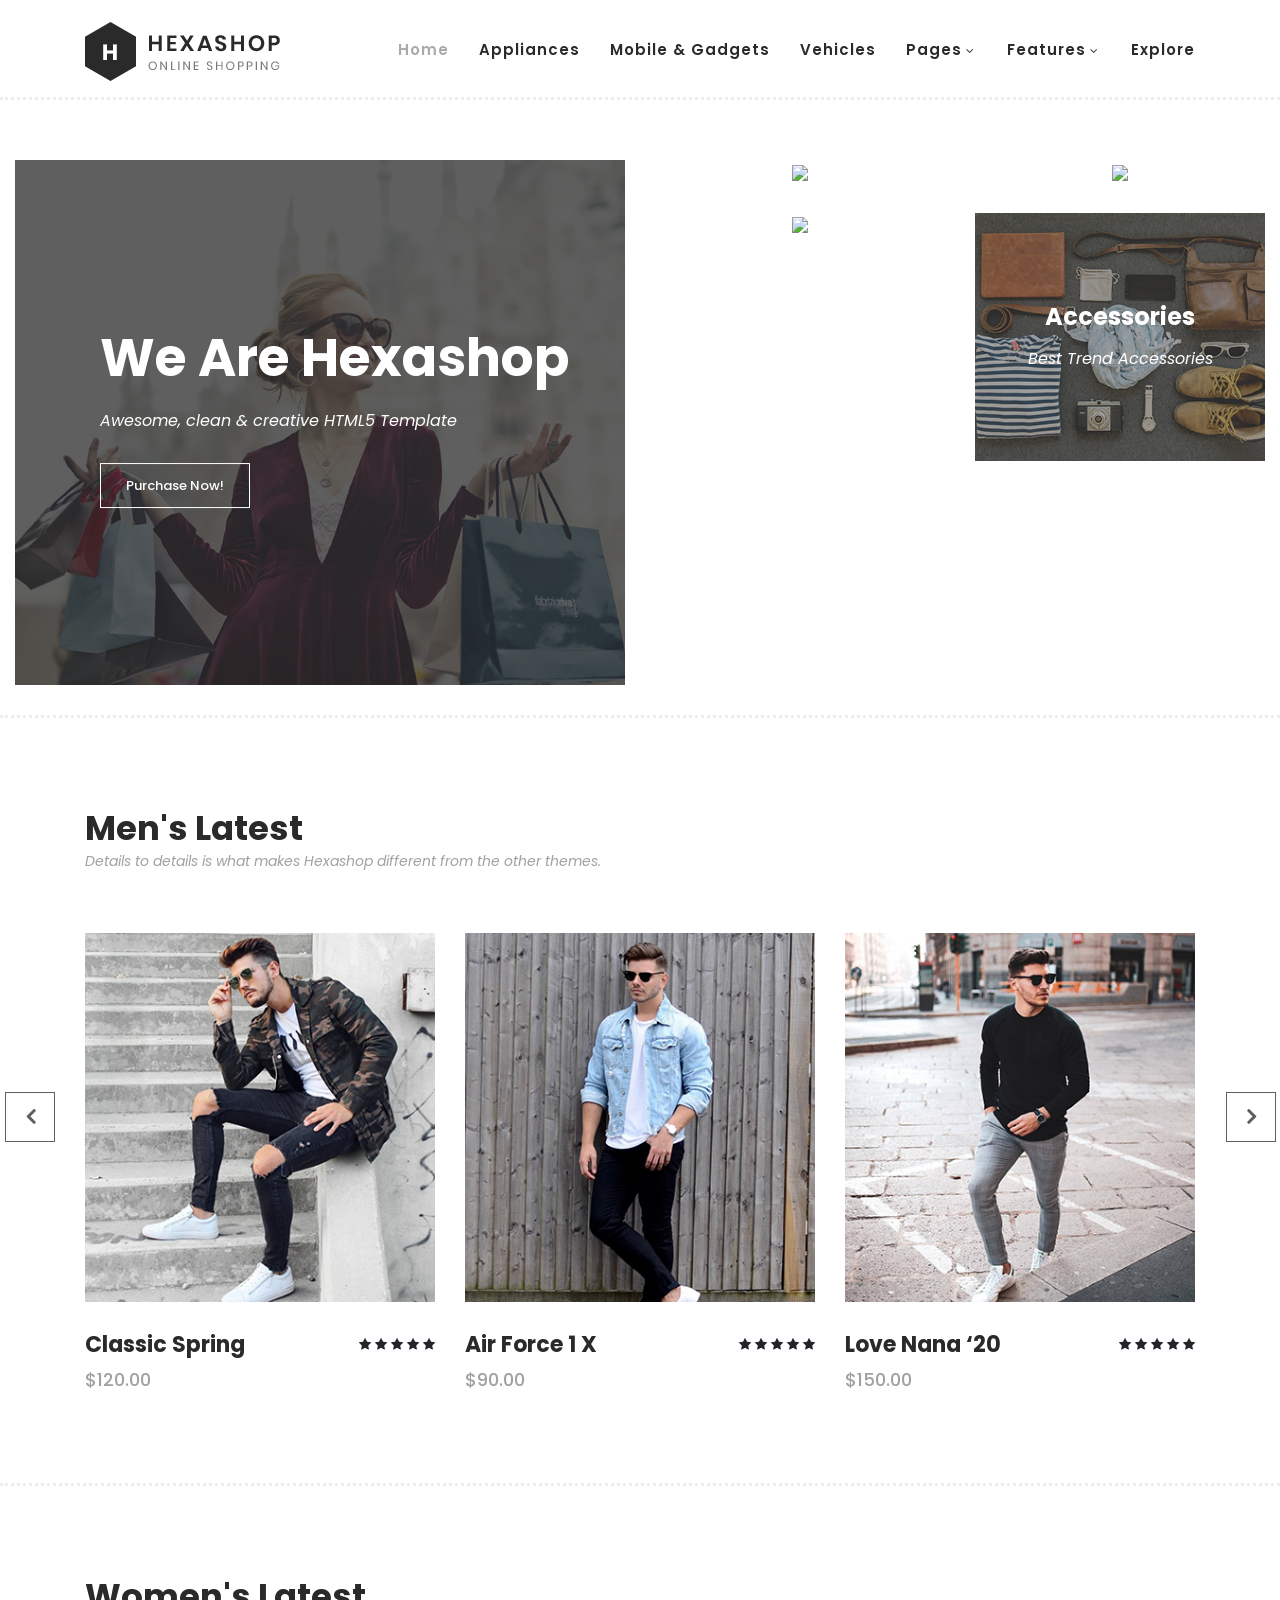
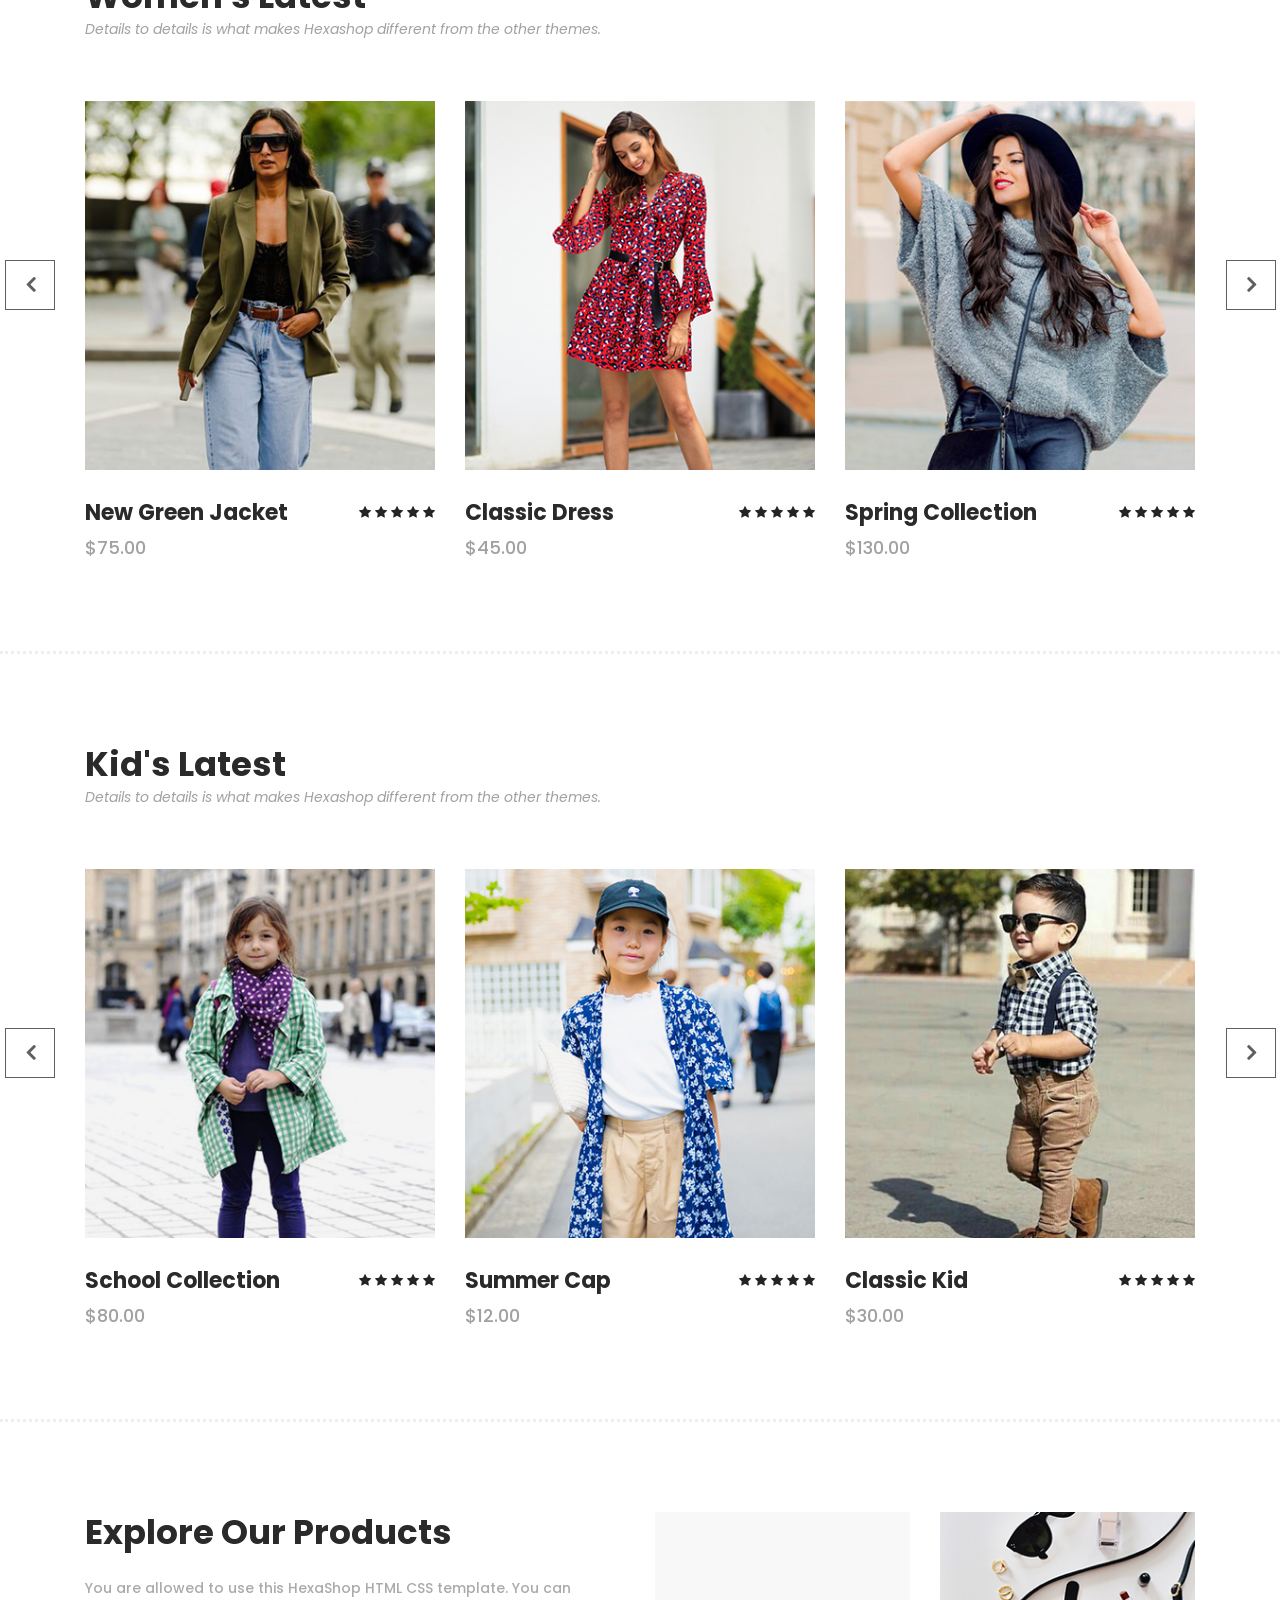
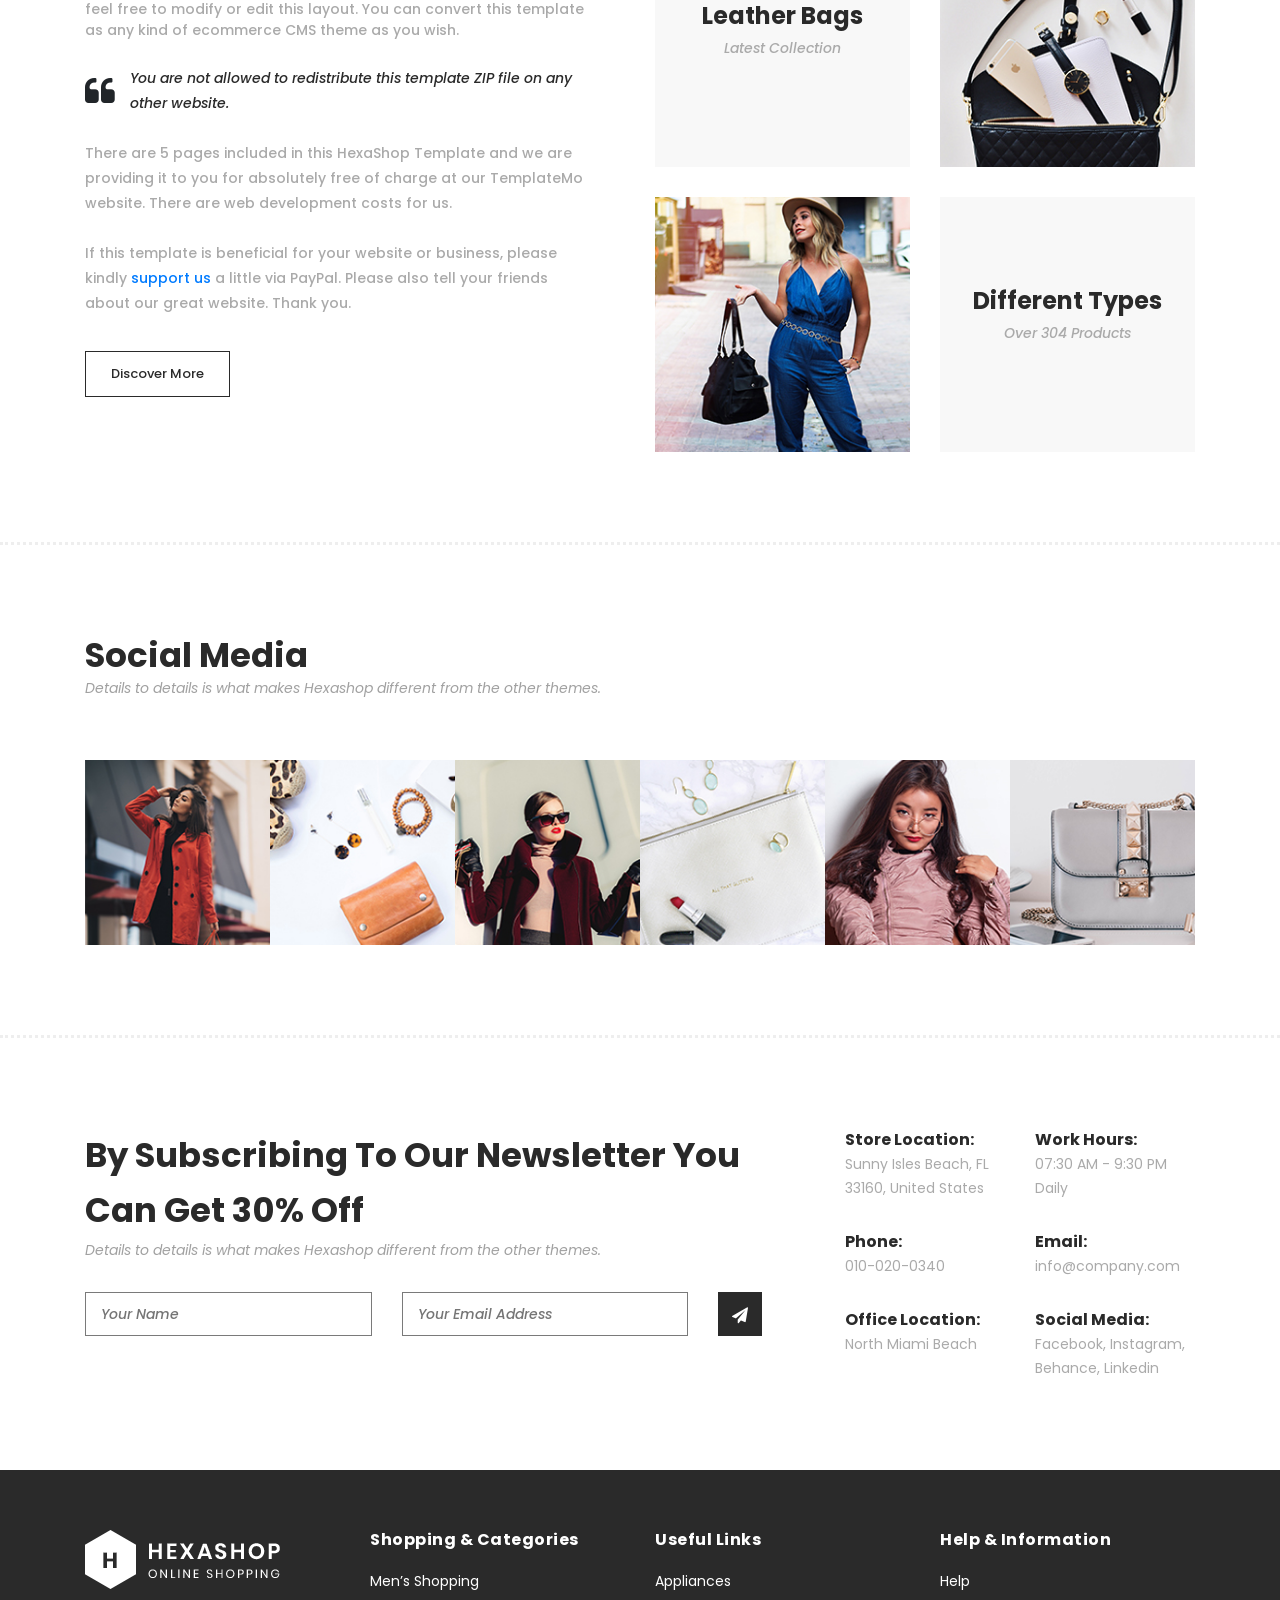
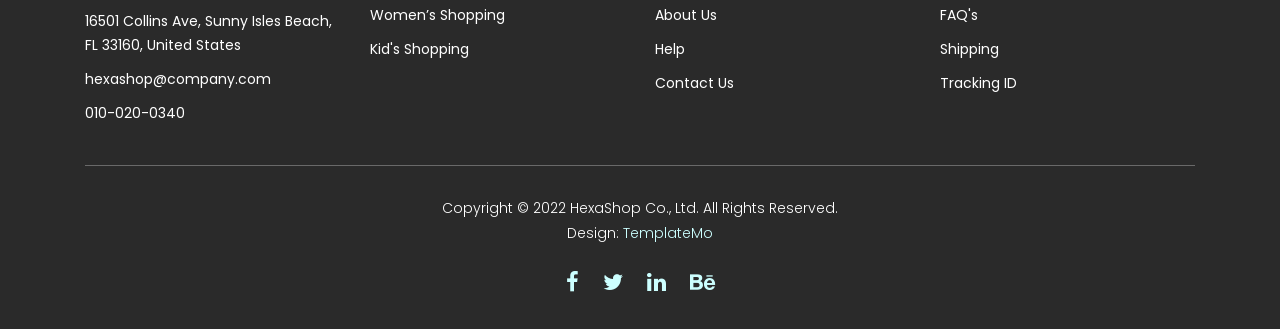
==== index.html @ 845da95f "inital" ====
<!DOCTYPE html>
<html lang="en">
	<head>
		<meta charset="utf-8" />
		<meta
			name="viewport"
			content="width=device-width, initial-scale=1, shrink-to-fit=no"
		/>
		<meta name="description" content="" />
		<meta name="author" content="" />
		<link
			href="https://fonts.googleapis.com/css?family=Poppins:100,200,300,400,500,600,700,800,900&display=swap"
			rel="stylesheet"
		/>

		<title>Hexashop Ecommerce HTML CSS Template</title>

		<!-- Additional CSS Files -->
		<link
			rel="stylesheet"
			type="text/css"
			href="assets/css/bootstrap.min.css"
		/>

		<link rel="stylesheet" type="text/css" href="assets/css/font-awesome.css" />

		<link rel="stylesheet" href="assets/css/templatemo-hexashop.css" />

		<link rel="stylesheet" href="assets/css/owl-carousel.css" />

		<link rel="stylesheet" href="assets/css/lightbox.css" />
		<!--

TemplateMo 571 Hexashop

https://templatemo.com/tm-571-hexashop

-->
	</head>

	<body>
		<!-- ***** Preloader Start ***** -->
		<div id="preloader">
			<div class="jumper">
				<div></div>
				<div></div>
				<div></div>
			</div>
		</div>
		<!-- ***** Preloader End ***** -->

		<!-- ***** Header Area Start ***** -->
		<header class="header-area header-sticky">
			<div class="container">
				<div class="row">
					<div class="col-12">
						<nav class="main-nav">
							<!-- ***** Logo Start ***** -->
							<a href="index.html" class="logo">
								<img src="assets/images/logo.png" />
							</a>
							<!-- ***** Logo End ***** -->
							<!-- ***** Menu Start ***** -->
							<ul class="nav">
								<li class="scroll-to-section">
									<a href="#top" class="active">Home</a>
								</li>
								<li class="scroll-to-section"><a href="#men">Appliances</a></li>
								<li class="scroll-to-section">
									<a href="#women">Mobile & Gadgets</a>
								</li>
								<li class="scroll-to-section"><a href="#kids">Vehicles</a></li>
								<li class="submenu">
									<a href="javascript:;">Pages</a>
									<ul>
										<li><a href="about.html">About Us</a></li>
										<li><a href="products.html">Products</a></li>
										<li><a href="single-product.html">Single Product</a></li>
										<li><a href="contact.html">Contact Us</a></li>
									</ul>
								</li>
								<li class="submenu">
									<a href="javascript:;">Features</a>
									<ul>
										<li><a href="#">Features Page 1</a></li>
										<li><a href="#">Features Page 2</a></li>
										<li><a href="#">Features Page 3</a></li>
										<li>
											<a
												rel="nofollow"
												href="https://templatemo.com/page/4"
												target="_blank"
												>Template Page 4</a
											>
										</li>
									</ul>
								</li>
								<li class="scroll-to-section">
									<a href="#explore">Explore</a>
								</li>
							</ul>
							<a class="menu-trigger">
								<span>Menu</span>
							</a>
							<!-- ***** Menu End ***** -->
						</nav>
					</div>
				</div>
			</div>
		</header>
		<!-- ***** Header Area End ***** -->

		<!-- ***** Main Banner Area Start ***** -->
		<div class="main-banner" id="top">
			<div class="container-fluid">
				<div class="row">
					<div class="col-lg-6">
						<div class="left-content">
							<div class="thumb">
								<div class="inner-content">
									<h4>We Are Hexashop</h4>
									<span>Awesome, clean &amp; creative HTML5 Template</span>
									<div class="main-border-button">
										<a href="#">Purchase Now!</a>
									</div>
								</div>
								<img src="assets/images/left-banner-image.jpg" alt="" />
							</div>
						</div>
					</div>
					<div class="col-lg-6">
						<div class="right-content">
							<div class="row">
								<div class="col-lg-6">
									<div class="right-first-image">
										<div class="thumb">
											<div class="inner-content">
												<h4>Women</h4>
												<span>Best Clothes For Women</span>
											</div>
											<div class="hover-content">
												<div class="inner">
													<h4>Women</h4>
													<p>
														Lorem ipsum dolor sit amet, conservisii ctetur
														adipiscing elit incid.
													</p>
													<div class="main-border-button">
														<a href="#">Discover More</a>
													</div>
												</div>
											</div>
											<img src="assets/images/baner-right-image-01.jpg" />
										</div>
									</div>
								</div>
								<div class="col-lg-6">
									<div class="right-first-image">
										<div class="thumb">
											<div class="inner-content">
												<h4>Men</h4>
												<span>Best Clothes For Men</span>
											</div>
											<div class="hover-content">
												<div class="inner">
													<h4>Men</h4>
													<p>
														Lorem ipsum dolor sit amet, conservisii ctetur
														adipiscing elit incid.
													</p>
													<div class="main-border-button">
														<a href="#">Discover More</a>
													</div>
												</div>
											</div>
											<img src="assets/images/baner-right-image-02.jpg" />
										</div>
									</div>
								</div>
								<div class="col-lg-6">
									<div class="right-first-image">
										<div class="thumb">
											<div class="inner-content">
												<h4>Kids</h4>
												<span>Best Clothes For Kids</span>
											</div>
											<div class="hover-content">
												<div class="inner">
													<h4>Kids</h4>
													<p>
														Lorem ipsum dolor sit amet, conservisii ctetur
														adipiscing elit incid.
													</p>
													<div class="main-border-button">
														<a href="#">Discover More</a>
													</div>
												</div>
											</div>
											<img src="assets/images/baner-right-image-03.jpg" />
										</div>
									</div>
								</div>
								<div class="col-lg-6">
									<div class="right-first-image">
										<div class="thumb">
											<div class="inner-content">
												<h4>Accessories</h4>
												<span>Best Trend Accessories</span>
											</div>
											<div class="hover-content">
												<div class="inner">
													<h4>Accessories</h4>
													<p>
														Lorem ipsum dolor sit amet, conservisii ctetur
														adipiscing elit incid.
													</p>
													<div class="main-border-button">
														<a href="#">Discover More</a>
													</div>
												</div>
											</div>
											<img src="assets/images/baner-right-image-04.jpg" />
										</div>
									</div>
								</div>
							</div>
						</div>
					</div>
				</div>
			</div>
		</div>
		<!-- ***** Main Banner Area End ***** -->

		<!-- ***** Men Area Starts ***** -->
		<section class="section" id="men">
			<div class="container">
				<div class="row">
					<div class="col-lg-6">
						<div class="section-heading">
							<h2>Men's Latest</h2>
							<span
								>Details to details is what makes Hexashop different from the
								other themes.</span
							>
						</div>
					</div>
				</div>
			</div>
			<div class="container">
				<div class="row">
					<div class="col-lg-12">
						<div class="men-item-carousel">
							<div class="owl-men-item owl-carousel">
								<div class="item">
									<div class="thumb">
										<div class="hover-content">
											<ul>
												<li>
													<a href="single-product.html"
														><i class="fa fa-eye"></i
													></a>
												</li>
												<li>
													<a href="single-product.html"
														><i class="fa fa-star"></i
													></a>
												</li>
												<li>
													<a href="single-product.html"
														><i class="fa fa-shopping-cart"></i
													></a>
												</li>
											</ul>
										</div>
										<img src="assets/images/men-01.jpg" alt="" />
									</div>
									<div class="down-content">
										<h4>Classic Spring</h4>
										<span>$120.00</span>
										<ul class="stars">
											<li><i class="fa fa-star"></i></li>
											<li><i class="fa fa-star"></i></li>
											<li><i class="fa fa-star"></i></li>
											<li><i class="fa fa-star"></i></li>
											<li><i class="fa fa-star"></i></li>
										</ul>
									</div>
								</div>
								<div class="item">
									<div class="thumb">
										<div class="hover-content">
											<ul>
												<li>
													<a href="single-product.html"
														><i class="fa fa-eye"></i
													></a>
												</li>
												<li>
													<a href="single-product.html"
														><i class="fa fa-star"></i
													></a>
												</li>
												<li>
													<a href="single-product.html"
														><i class="fa fa-shopping-cart"></i
													></a>
												</li>
											</ul>
										</div>
										<img src="assets/images/men-02.jpg" alt="" />
									</div>
									<div class="down-content">
										<h4>Air Force 1 X</h4>
										<span>$90.00</span>
										<ul class="stars">
											<li><i class="fa fa-star"></i></li>
											<li><i class="fa fa-star"></i></li>
											<li><i class="fa fa-star"></i></li>
											<li><i class="fa fa-star"></i></li>
											<li><i class="fa fa-star"></i></li>
										</ul>
									</div>
								</div>
								<div class="item">
									<div class="thumb">
										<div class="hover-content">
											<ul>
												<li>
													<a href="single-product.html"
														><i class="fa fa-eye"></i
													></a>
												</li>
												<li>
													<a href="single-product.html"
														><i class="fa fa-star"></i
													></a>
												</li>
												<li>
													<a href="single-product.html"
														><i class="fa fa-shopping-cart"></i
													></a>
												</li>
											</ul>
										</div>
										<img src="assets/images/men-03.jpg" alt="" />
									</div>
									<div class="down-content">
										<h4>Love Nana ‘20</h4>
										<span>$150.00</span>
										<ul class="stars">
											<li><i class="fa fa-star"></i></li>
											<li><i class="fa fa-star"></i></li>
											<li><i class="fa fa-star"></i></li>
											<li><i class="fa fa-star"></i></li>
											<li><i class="fa fa-star"></i></li>
										</ul>
									</div>
								</div>
								<div class="item">
									<div class="thumb">
										<div class="hover-content">
											<ul>
												<li>
													<a href="single-product.html"
														><i class="fa fa-eye"></i
													></a>
												</li>
												<li>
													<a href="single-product.html"
														><i class="fa fa-star"></i
													></a>
												</li>
												<li>
													<a href="single-product.html"
														><i class="fa fa-shopping-cart"></i
													></a>
												</li>
											</ul>
										</div>
										<img src="assets/images/men-01.jpg" alt="" />
									</div>
									<div class="down-content">
										<h4>Classic Spring</h4>
										<span>$120.00</span>
										<ul class="stars">
											<li><i class="fa fa-star"></i></li>
											<li><i class="fa fa-star"></i></li>
											<li><i class="fa fa-star"></i></li>
											<li><i class="fa fa-star"></i></li>
											<li><i class="fa fa-star"></i></li>
										</ul>
									</div>
								</div>
							</div>
						</div>
					</div>
				</div>
			</div>
		</section>
		<!-- ***** Men Area Ends ***** -->

		<!-- ***** Women Area Starts ***** -->
		<section class="section" id="women">
			<div class="container">
				<div class="row">
					<div class="col-lg-6">
						<div class="section-heading">
							<h2>Women's Latest</h2>
							<span
								>Details to details is what makes Hexashop different from the
								other themes.</span
							>
						</div>
					</div>
				</div>
			</div>
			<div class="container">
				<div class="row">
					<div class="col-lg-12">
						<div class="women-item-carousel">
							<div class="owl-women-item owl-carousel">
								<div class="item">
									<div class="thumb">
										<div class="hover-content">
											<ul>
												<li>
													<a href="single-product.html"
														><i class="fa fa-eye"></i
													></a>
												</li>
												<li>
													<a href="single-product.html"
														><i class="fa fa-star"></i
													></a>
												</li>
												<li>
													<a href="single-product.html"
														><i class="fa fa-shopping-cart"></i
													></a>
												</li>
											</ul>
										</div>
										<img src="assets/images/women-01.jpg" alt="" />
									</div>
									<div class="down-content">
										<h4>New Green Jacket</h4>
										<span>$75.00</span>
										<ul class="stars">
											<li><i class="fa fa-star"></i></li>
											<li><i class="fa fa-star"></i></li>
											<li><i class="fa fa-star"></i></li>
											<li><i class="fa fa-star"></i></li>
											<li><i class="fa fa-star"></i></li>
										</ul>
									</div>
								</div>
								<div class="item">
									<div class="thumb">
										<div class="hover-content">
											<ul>
												<li>
													<a href="single-product.html"
														><i class="fa fa-eye"></i
													></a>
												</li>
												<li>
													<a href="single-product.html"
														><i class="fa fa-star"></i
													></a>
												</li>
												<li>
													<a href="single-product.html"
														><i class="fa fa-shopping-cart"></i
													></a>
												</li>
											</ul>
										</div>
										<img src="assets/images/women-02.jpg" alt="" />
									</div>
									<div class="down-content">
										<h4>Classic Dress</h4>
										<span>$45.00</span>
										<ul class="stars">
											<li><i class="fa fa-star"></i></li>
											<li><i class="fa fa-star"></i></li>
											<li><i class="fa fa-star"></i></li>
											<li><i class="fa fa-star"></i></li>
											<li><i class="fa fa-star"></i></li>
										</ul>
									</div>
								</div>
								<div class="item">
									<div class="thumb">
										<div class="hover-content">
											<ul>
												<li>
													<a href="single-product.html"
														><i class="fa fa-eye"></i
													></a>
												</li>
												<li>
													<a href="single-product.html"
														><i class="fa fa-star"></i
													></a>
												</li>
												<li>
													<a href="single-product.html"
														><i class="fa fa-shopping-cart"></i
													></a>
												</li>
											</ul>
										</div>
										<img src="assets/images/women-03.jpg" alt="" />
									</div>
									<div class="down-content">
										<h4>Spring Collection</h4>
										<span>$130.00</span>
										<ul class="stars">
											<li><i class="fa fa-star"></i></li>
											<li><i class="fa fa-star"></i></li>
											<li><i class="fa fa-star"></i></li>
											<li><i class="fa fa-star"></i></li>
											<li><i class="fa fa-star"></i></li>
										</ul>
									</div>
								</div>
								<div class="item">
									<div class="thumb">
										<div class="hover-content">
											<ul>
												<li>
													<a href="single-product.html"
														><i class="fa fa-eye"></i
													></a>
												</li>
												<li>
													<a href="single-product.html"
														><i class="fa fa-star"></i
													></a>
												</li>
												<li>
													<a href="single-product.html"
														><i class="fa fa-shopping-cart"></i
													></a>
												</li>
											</ul>
										</div>
										<img src="assets/images/women-01.jpg" alt="" />
									</div>
									<div class="down-content">
										<h4>Classic Spring</h4>
										<span>$120.00</span>
										<ul class="stars">
											<li><i class="fa fa-star"></i></li>
											<li><i class="fa fa-star"></i></li>
											<li><i class="fa fa-star"></i></li>
											<li><i class="fa fa-star"></i></li>
											<li><i class="fa fa-star"></i></li>
										</ul>
									</div>
								</div>
							</div>
						</div>
					</div>
				</div>
			</div>
		</section>
		<!-- ***** Women Area Ends ***** -->

		<!-- ***** Kids Area Starts ***** -->
		<section class="section" id="kids">
			<div class="container">
				<div class="row">
					<div class="col-lg-6">
						<div class="section-heading">
							<h2>Kid's Latest</h2>
							<span
								>Details to details is what makes Hexashop different from the
								other themes.</span
							>
						</div>
					</div>
				</div>
			</div>
			<div class="container">
				<div class="row">
					<div class="col-lg-12">
						<div class="kid-item-carousel">
							<div class="owl-kid-item owl-carousel">
								<div class="item">
									<div class="thumb">
										<div class="hover-content">
											<ul>
												<li>
													<a href="single-product.html"
														><i class="fa fa-eye"></i
													></a>
												</li>
												<li>
													<a href="single-product.html"
														><i class="fa fa-star"></i
													></a>
												</li>
												<li>
													<a href="single-product.html"
														><i class="fa fa-shopping-cart"></i
													></a>
												</li>
											</ul>
										</div>
										<img src="assets/images/kid-01.jpg" alt="" />
									</div>
									<div class="down-content">
										<h4>School Collection</h4>
										<span>$80.00</span>
										<ul class="stars">
											<li><i class="fa fa-star"></i></li>
											<li><i class="fa fa-star"></i></li>
											<li><i class="fa fa-star"></i></li>
											<li><i class="fa fa-star"></i></li>
											<li><i class="fa fa-star"></i></li>
										</ul>
									</div>
								</div>
								<div class="item">
									<div class="thumb">
										<div class="hover-content">
											<ul>
												<li>
													<a href="single-product.html"
														><i class="fa fa-eye"></i
													></a>
												</li>
												<li>
													<a href="single-product.html"
														><i class="fa fa-star"></i
													></a>
												</li>
												<li>
													<a href="single-product.html"
														><i class="fa fa-shopping-cart"></i
													></a>
												</li>
											</ul>
										</div>
										<img src="assets/images/kid-02.jpg" alt="" />
									</div>
									<div class="down-content">
										<h4>Summer Cap</h4>
										<span>$12.00</span>
										<ul class="stars">
											<li><i class="fa fa-star"></i></li>
											<li><i class="fa fa-star"></i></li>
											<li><i class="fa fa-star"></i></li>
											<li><i class="fa fa-star"></i></li>
											<li><i class="fa fa-star"></i></li>
										</ul>
									</div>
								</div>
								<div class="item">
									<div class="thumb">
										<div class="hover-content">
											<ul>
												<li>
													<a href="single-product.html"
														><i class="fa fa-eye"></i
													></a>
												</li>
												<li>
													<a href="single-product.html"
														><i class="fa fa-star"></i
													></a>
												</li>
												<li>
													<a href="single-product.html"
														><i class="fa fa-shopping-cart"></i
													></a>
												</li>
											</ul>
										</div>
										<img src="assets/images/kid-03.jpg" alt="" />
									</div>
									<div class="down-content">
										<h4>Classic Kid</h4>
										<span>$30.00</span>
										<ul class="stars">
											<li><i class="fa fa-star"></i></li>
											<li><i class="fa fa-star"></i></li>
											<li><i class="fa fa-star"></i></li>
											<li><i class="fa fa-star"></i></li>
											<li><i class="fa fa-star"></i></li>
										</ul>
									</div>
								</div>
								<div class="item">
									<div class="thumb">
										<div class="hover-content">
											<ul>
												<li>
													<a href="single-product.html"
														><i class="fa fa-eye"></i
													></a>
												</li>
												<li>
													<a href="single-product.html"
														><i class="fa fa-star"></i
													></a>
												</li>
												<li>
													<a href="single-product.html"
														><i class="fa fa-shopping-cart"></i
													></a>
												</li>
											</ul>
										</div>
										<img src="assets/images/kid-01.jpg" alt="" />
									</div>
									<div class="down-content">
										<h4>Classic Spring</h4>
										<span>$120.00</span>
										<ul class="stars">
											<li><i class="fa fa-star"></i></li>
											<li><i class="fa fa-star"></i></li>
											<li><i class="fa fa-star"></i></li>
											<li><i class="fa fa-star"></i></li>
											<li><i class="fa fa-star"></i></li>
										</ul>
									</div>
								</div>
							</div>
						</div>
					</div>
				</div>
			</div>
		</section>
		<!-- ***** Kids Area Ends ***** -->

		<!-- ***** Explore Area Starts ***** -->
		<section class="section" id="explore">
			<div class="container">
				<div class="row">
					<div class="col-lg-6">
						<div class="left-content">
							<h2>Explore Our Products</h2>
							<span
								>You are allowed to use this HexaShop HTML CSS template. You can
								feel free to modify or edit this layout. You can convert this
								template as any kind of ecommerce CMS theme as you wish.</span
							>
							<div class="quote">
								<i class="fa fa-quote-left"></i>
								<p>
									You are not allowed to redistribute this template ZIP file on
									any other website.
								</p>
							</div>
							<p>
								There are 5 pages included in this HexaShop Template and we are
								providing it to you for absolutely free of charge at our
								TemplateMo website. There are web development costs for us.
							</p>
							<p>
								If this template is beneficial for your website or business,
								please kindly
								<a
									rel="nofollow"
									href="https://paypal.me/templatemo"
									target="_blank"
									>support us</a
								>
								a little via PayPal. Please also tell your friends about our
								great website. Thank you.
							</p>
							<div class="main-border-button">
								<a href="products.html">Discover More</a>
							</div>
						</div>
					</div>
					<div class="col-lg-6">
						<div class="right-content">
							<div class="row">
								<div class="col-lg-6">
									<div class="leather">
										<h4>Leather Bags</h4>
										<span>Latest Collection</span>
									</div>
								</div>
								<div class="col-lg-6">
									<div class="first-image">
										<img src="assets/images/explore-image-01.jpg" alt="" />
									</div>
								</div>
								<div class="col-lg-6">
									<div class="second-image">
										<img src="assets/images/explore-image-02.jpg" alt="" />
									</div>
								</div>
								<div class="col-lg-6">
									<div class="types">
										<h4>Different Types</h4>
										<span>Over 304 Products</span>
									</div>
								</div>
							</div>
						</div>
					</div>
				</div>
			</div>
		</section>
		<!-- ***** Explore Area Ends ***** -->

		<!-- ***** Social Area Starts ***** -->
		<section class="section" id="social">
			<div class="container">
				<div class="row">
					<div class="col-lg-12">
						<div class="section-heading">
							<h2>Social Media</h2>
							<span
								>Details to details is what makes Hexashop different from the
								other themes.</span
							>
						</div>
					</div>
				</div>
			</div>
			<div class="container">
				<div class="row images">
					<div class="col-2">
						<div class="thumb">
							<div class="icon">
								<a href="http://instagram.com">
									<h6>Fashion</h6>
									<i class="fa fa-instagram"></i>
								</a>
							</div>
							<img src="assets/images/instagram-01.jpg" alt="" />
						</div>
					</div>
					<div class="col-2">
						<div class="thumb">
							<div class="icon">
								<a href="http://instagram.com">
									<h6>New</h6>
									<i class="fa fa-instagram"></i>
								</a>
							</div>
							<img src="assets/images/instagram-02.jpg" alt="" />
						</div>
					</div>
					<div class="col-2">
						<div class="thumb">
							<div class="icon">
								<a href="http://instagram.com">
									<h6>Brand</h6>
									<i class="fa fa-instagram"></i>
								</a>
							</div>
							<img src="assets/images/instagram-03.jpg" alt="" />
						</div>
					</div>
					<div class="col-2">
						<div class="thumb">
							<div class="icon">
								<a href="http://instagram.com">
									<h6>Makeup</h6>
									<i class="fa fa-instagram"></i>
								</a>
							</div>
							<img src="assets/images/instagram-04.jpg" alt="" />
						</div>
					</div>
					<div class="col-2">
						<div class="thumb">
							<div class="icon">
								<a href="http://instagram.com">
									<h6>Leather</h6>
									<i class="fa fa-instagram"></i>
								</a>
							</div>
							<img src="assets/images/instagram-05.jpg" alt="" />
						</div>
					</div>
					<div class="col-2">
						<div class="thumb">
							<div class="icon">
								<a href="http://instagram.com">
									<h6>Bag</h6>
									<i class="fa fa-instagram"></i>
								</a>
							</div>
							<img src="assets/images/instagram-06.jpg" alt="" />
						</div>
					</div>
				</div>
			</div>
		</section>
		<!-- ***** Social Area Ends ***** -->

		<!-- ***** Subscribe Area Starts ***** -->
		<div class="subscribe">
			<div class="container">
				<div class="row">
					<div class="col-lg-8">
						<div class="section-heading">
							<h2>By Subscribing To Our Newsletter You Can Get 30% Off</h2>
							<span
								>Details to details is what makes Hexashop different from the
								other themes.</span
							>
						</div>
						<form id="subscribe" action="" method="get">
							<div class="row">
								<div class="col-lg-5">
									<fieldset>
										<input
											name="name"
											type="text"
											id="name"
											placeholder="Your Name"
											required=""
										/>
									</fieldset>
								</div>
								<div class="col-lg-5">
									<fieldset>
										<input
											name="email"
											type="text"
											id="email"
											pattern="[^ @]*@[^ @]*"
											placeholder="Your Email Address"
											required=""
										/>
									</fieldset>
								</div>
								<div class="col-lg-2">
									<fieldset>
										<button
											type="submit"
											id="form-submit"
											class="main-dark-button"
										>
											<i class="fa fa-paper-plane"></i>
										</button>
									</fieldset>
								</div>
							</div>
						</form>
					</div>
					<div class="col-lg-4">
						<div class="row">
							<div class="col-6">
								<ul>
									<li>
										Store Location:<br /><span
											>Sunny Isles Beach, FL 33160, United States</span
										>
									</li>
									<li>Phone:<br /><span>010-020-0340</span></li>
									<li>Office Location:<br /><span>North Miami Beach</span></li>
								</ul>
							</div>
							<div class="col-6">
								<ul>
									<li>
										Work Hours:<br /><span>07:30 AM - 9:30 PM Daily</span>
									</li>
									<li>Email:<br /><span>info@company.com</span></li>
									<li>
										Social Media:<br /><span
											><a href="#">Facebook</a>, <a href="#">Instagram</a>,
											<a href="#">Behance</a>, <a href="#">Linkedin</a></span
										>
									</li>
								</ul>
							</div>
						</div>
					</div>
				</div>
			</div>
		</div>
		<!-- ***** Subscribe Area Ends ***** -->

		<!-- ***** Footer Start ***** -->
		<footer>
			<div class="container">
				<div class="row">
					<div class="col-lg-3">
						<div class="first-item">
							<div class="logo">
								<img
									src="assets/images/white-logo.png"
									alt="hexashop ecommerce templatemo"
								/>
							</div>
							<ul>
								<li>
									<a href="#"
										>16501 Collins Ave, Sunny Isles Beach, FL 33160, United
										States</a
									>
								</li>
								<li><a href="#">hexashop@company.com</a></li>
								<li><a href="#">010-020-0340</a></li>
							</ul>
						</div>
					</div>
					<div class="col-lg-3">
						<h4>Shopping &amp; Categories</h4>
						<ul>
							<li><a href="#">Men’s Shopping</a></li>
							<li><a href="#">Women’s Shopping</a></li>
							<li><a href="#">Kid's Shopping</a></li>
						</ul>
					</div>
					<div class="col-lg-3">
						<h4>Useful Links</h4>
						<ul>
							<li><a href="#">Appliances</a></li>
							<li><a href="#">About Us</a></li>
							<li><a href="#">Help</a></li>
							<li><a href="#">Contact Us</a></li>
						</ul>
					</div>
					<div class="col-lg-3">
						<h4>Help &amp; Information</h4>
						<ul>
							<li><a href="#">Help</a></li>
							<li><a href="#">FAQ's</a></li>
							<li><a href="#">Shipping</a></li>
							<li><a href="#">Tracking ID</a></li>
						</ul>
					</div>
					<div class="col-lg-12">
						<div class="under-footer">
							<p>
								Copyright © 2022 HexaShop Co., Ltd. All Rights Reserved.

								<br />Design:
								<a
									href="https://templatemo.com"
									target="_parent"
									title="free css templates"
									>TemplateMo</a
								>
							</p>
							<ul>
								<li>
									<a href="#"><i class="fa fa-facebook"></i></a>
								</li>
								<li>
									<a href="#"><i class="fa fa-twitter"></i></a>
								</li>
								<li>
									<a href="#"><i class="fa fa-linkedin"></i></a>
								</li>
								<li>
									<a href="#"><i class="fa fa-behance"></i></a>
								</li>
							</ul>
						</div>
					</div>
				</div>
			</div>
		</footer>

		<!-- jQuery -->
		<script src="assets/js/jquery-2.1.0.min.js"></script>

		<!-- Bootstrap -->
		<script src="assets/js/popper.js"></script>
		<script src="assets/js/bootstrap.min.js"></script>

		<!-- Plugins -->
		<script src="assets/js/owl-carousel.js"></script>
		<script src="assets/js/accordions.js"></script>
		<script src="assets/js/datepicker.js"></script>
		<script src="assets/js/scrollreveal.min.js"></script>
		<script src="assets/js/waypoints.min.js"></script>
		<script src="assets/js/jquery.counterup.min.js"></script>
		<script src="assets/js/imgfix.min.js"></script>
		<script src="assets/js/slick.js"></script>
		<script src="assets/js/lightbox.js"></script>
		<script src="assets/js/isotope.js"></script>

		<!-- Global Init -->
		<script src="assets/js/custom.js"></script>

		<script>
			$(function () {
				var selectedClass = "";
				$("p").click(function () {
					selectedClass = $(this).attr("data-rel");
					$("#portfolio").fadeTo(50, 0.1);
					$("#portfolio div")
						.not("." + selectedClass)
						.fadeOut();
					setTimeout(function () {
						$("." + selectedClass).fadeIn();
						$("#portfolio").fadeTo(50, 1);
					}, 500);
				});
			});
		</script>
	</body>
</html>
---- assets/css/templatemo-hexashop.css ----
/*

TemplateMo 571 Hexashop

https://templatemo.com/tm-571-hexashop

*/

/* ---------------------------------------------
Table of contents
------------------------------------------------
01. font & reset css
02. reset
03. global styles
04. header
05. banner
06. features
07. testimonials
08. contact
09. footer
10. preloader
11. search
12. portfolio

--------------------------------------------- */
/* 
---------------------------------------------
font & reset css
--------------------------------------------- 
*/
@import url("https://fonts.googleapis.com/css?family=Poppins:100,200,300,400,500,600,700,800,900");
/* 
---------------------------------------------
reset
--------------------------------------------- 
*/
html, body, div, span, applet, object, iframe, h1, h2, h3, h4, h5, h6, p, blockquote, div
pre, a, abbr, acronym, address, big, cite, code, del, dfn, em, font, img, ins, kbd, q,
s, samp, small, strike, strong, sub, sup, tt, var, b, u, i, center, dl, dt, dd, ol, ul, li,
figure, header, nav, section, article, aside, footer, figcaption {
  margin: 0;
  padding: 0;
  border: 0;
  outline: 0;
}

.clearfix:after {
  content: ".";
  display: block;
  clear: both;
  visibility: hidden;
  line-height: 0;
  height: 0;
}

.clearfix {
  display: inline-block;
}

html[xmlns] .clearfix {
  display: block;
}

* html .clearfix {
  height: 1%;
}

ul, li {
  padding: 0;
  margin: 0;
  list-style: none;
}

header, nav, section, article, aside, footer, hgroup {
  display: block;
}

* {
  box-sizing: border-box;
}

html, body {
  font-family: 'Poppins', sans-serif;
  font-weight: 400;
  background-color: #fff;
  font-size: 16px;
  -ms-text-size-adjust: 100%;
  -webkit-font-smoothing: antialiased;
  -moz-osx-font-smoothing: grayscale;
}

a {
  text-decoration: none !important;
}

h1, h2, h3, h4, h5, h6 {
  margin-top: 0px;
  margin-bottom: 0px;
}

ul {
  margin-bottom: 0px;
}

p {
  font-size: 14px;
  line-height: 25px;
  color: #2a2a2a;
}

/* 
---------------------------------------------
global styles
--------------------------------------------- 
*/
html,
body {
  background: #fff;
  font-family: 'Poppins', sans-serif;
}

::selection {
  background: #2a2a2a;
  color: #fff;
}

::-moz-selection {
  background: #2a2a2a;
  color: #fff;
}

@media (max-width: 991px) {
  html, body {
    overflow-x: hidden;
  }
  .mobile-top-fix {
    margin-top: 30px;
    margin-bottom: 0px;
  }
  .mobile-bottom-fix {
    margin-bottom: 30px;
  }
  .mobile-bottom-fix-big {
    margin-bottom: 60px;
  }
}

.main-border-button a {
  font-size: 13px;
  color: #fff;
  border: 1px solid #fff;
  padding: 12px 25px;
  display: inline-block;
  font-weight: 500;
  transition: all .3s;
}

.main-border-button a:hover {
  background-color: #fff;
  color: #2a2a2a;
}

.main-white-button a {
  font-size: 13px;
  color: #2a2a2a;
  background-color: #fff;
  padding: 12px 25px;
  display: inline-block;
  border-radius: 3px;
  font-weight: 600;
  transition: all .3s;
}

.main-white-button a:hover {
  opacity: 0.9;
}

.main-text-button a {
  font-size: 13px;
  color: #fff;
  font-weight: 600;
  transition: all .3s;
}

.main-text-button a:hover {
  opacity: 0.9;
}

.section-heading h2 {
  font-size: 34px;
  font-weight: 700;
  color: #2a2a2a;
}

.section-heading span {
  font-size: 14px;
  color: #a1a1a1;
  font-style: italic;
  font-weight: 400;
}



/* 
---------------------------------------------
header
--------------------------------------------- 
*/

.background-header {
  border-bottom: none !important;
  background-color: #fff;
  height: 80px!important;
  position: fixed!important;
  top: 0px;
  left: 0px;
  right: 0px;
  box-shadow: 0px 0px 10px rgba(0,0,0,0.15)!important;
}

.background-header .logo,
.background-header .main-nav .nav li a {
  color: #1e1e1e!important;
}

.background-header .main-nav .nav li:hover a {
  color: #2a2a2a!important;
}

.background-header .nav li a.active {
  color: #2a2a2a!important;
}

.header-area {
  border-bottom: 3px dotted #eee;
  box-shadow: none;
  background-color: #fff;
  position: absolute;
  top: 0px;
  left: 0px;
  right: 0px;
  z-index: 100;
  height: 100px;
  -webkit-transition: all .5s ease 0s;
  -moz-transition: all .5s ease 0s;
  -o-transition: all .5s ease 0s;
  transition: all .5s ease 0s;
}

.header-area .main-nav {
  min-height: 80px;
  background: transparent;
}

.header-area .main-nav .logo {
  line-height: 100px;
  color: #fff;
  font-size: 28px;
  font-weight: 700;
  text-transform: uppercase;
  letter-spacing: 2px;
  float: left;
  -webkit-transition: all 0.3s ease 0s;
  -moz-transition: all 0.3s ease 0s;
  -o-transition: all 0.3s ease 0s;
  transition: all 0.3s ease 0s;
}

.background-header .main-nav .logo {
  line-height: 75px;
}

.background-header .nav {
  margin-top: 20px !important;
}

.header-area .main-nav .nav {
  float: right;
  margin-top: 30px;
  margin-right: 0px;
  background-color: transparent;
  -webkit-transition: all 0.3s ease 0s;
  -moz-transition: all 0.3s ease 0s;
  -o-transition: all 0.3s ease 0s;
  transition: all 0.3s ease 0s;
  position: relative;
  z-index: 999;
}

.header-area .main-nav .nav li {
  padding-left: 15px;
  padding-right: 15px;
}

.header-area .main-nav .nav li:last-child {
  padding-right: 0px;
}

.header-area .main-nav .nav li a {
  display: block;
  font-weight: 600;
  font-size: 15px;
  color: #2a2a2a;
  text-transform: capitalize;
  -webkit-transition: all 0.3s ease 0s;
  -moz-transition: all 0.3s ease 0s;
  -o-transition: all 0.3s ease 0s;
  transition: all 0.3s ease 0s;
  height: 40px;
  line-height: 40px;
  border: transparent;
  letter-spacing: 1px;
}

.header-area .main-nav .nav li a {
  color: #2a2a2a;
}

.header-area .main-nav .nav li:hover a,
.header-area .main-nav .nav li a.active {
  color: #aaa!important;
}

.background-header .main-nav .nav li:hover a,
.background-header .main-nav .nav li a.active {
  color: #aaa!important;
  opacity: 1;
}

.header-area .main-nav .nav li.submenu {
  position: relative;
  padding-right: 30px;
}

.header-area .main-nav .nav li.submenu:after {
  font-family: FontAwesome;
  content: "\f107";
  font-size: 12px;
  color: #2a2a2a;
  position: absolute;
  right: 18px;
  top: 12px;
}

.background-header .main-nav .nav li.submenu:after {
  color: #2a2a2a;
}

.header-area .main-nav .nav li.submenu ul {
  position: absolute;
  width: 200px;
  box-shadow: 0 2px 28px 0 rgba(0, 0, 0, 0.06);
  overflow: hidden;
  top: 50px;
  opacity: 0;
  transform: translateY(+2em);
  visibility: hidden;
  z-index: -1;
  transition: all 0.3s ease-in-out 0s, visibility 0s linear 0.3s, z-index 0s linear 0.01s;
}

.header-area .main-nav .nav li.submenu ul li {
  margin-left: 0px;
  padding-left: 0px;
  padding-right: 0px;
}

.header-area .main-nav .nav li.submenu ul li a {
  opacity: 1;
  display: block;
  background: #f7f7f7;
  color: #2a2a2a!important;
  padding-left: 20px;
  height: 40px;
  line-height: 40px;
  -webkit-transition: all 0.3s ease 0s;
  -moz-transition: all 0.3s ease 0s;
  -o-transition: all 0.3s ease 0s;
  transition: all 0.3s ease 0s;
  position: relative;
  font-size: 13px;
  font-weight: 400;
  border-bottom: 1px solid #eee;
}

.header-area .main-nav .nav li.submenu ul li a:hover {
  background: #fff;
  color: #aaa!important;
  padding-left: 25px;
}

.header-area .main-nav .nav li.submenu ul li a:hover:before {
  width: 3px;
}

.header-area .main-nav .nav li.submenu:hover ul {
  visibility: visible;
  opacity: 1;
  z-index: 1;
  transform: translateY(0%);
  transition-delay: 0s, 0s, 0.3s;
}

.header-area .main-nav .menu-trigger {
  cursor: pointer;
  display: block;
  position: absolute;
  top: 33px;
  width: 32px;
  height: 40px;
  text-indent: -9999em;
  z-index: 99;
  right: 40px;
  display: none;
}

.background-header .main-nav .menu-trigger {
  top: 23px;
}

.header-area .main-nav .menu-trigger span,
.header-area .main-nav .menu-trigger span:before,
.header-area .main-nav .menu-trigger span:after {
  -moz-transition: all 0.4s;
  -o-transition: all 0.4s;
  -webkit-transition: all 0.4s;
  transition: all 0.4s;
  background-color: #1e1e1e;
  display: block;
  position: absolute;
  width: 30px;
  height: 2px;
  left: 0;
}

.background-header .main-nav .menu-trigger span,
.background-header .main-nav .menu-trigger span:before,
.background-header .main-nav .menu-trigger span:after {
  background-color: #1e1e1e;
}

.header-area .main-nav .menu-trigger span:before,
.header-area .main-nav .menu-trigger span:after {
  -moz-transition: all 0.4s;
  -o-transition: all 0.4s;
  -webkit-transition: all 0.4s;
  transition: all 0.4s;
  background-color: #1e1e1e;
  display: block;
  position: absolute;
  width: 30px;
  height: 2px;
  left: 0;
  width: 75%;
}

.background-header .main-nav .menu-trigger span:before,
.background-header .main-nav .menu-trigger span:after {
  background-color: #1e1e1e;
}

.header-area .main-nav .menu-trigger span:before,
.header-area .main-nav .menu-trigger span:after {
  content: "";
}

.header-area .main-nav .menu-trigger span {
  top: 16px;
}

.header-area .main-nav .menu-trigger span:before {
  -moz-transform-origin: 33% 100%;
  -ms-transform-origin: 33% 100%;
  -webkit-transform-origin: 33% 100%;
  transform-origin: 33% 100%;
  top: -10px;
  z-index: 10;
}

.header-area .main-nav .menu-trigger span:after {
  -moz-transform-origin: 33% 0;
  -ms-transform-origin: 33% 0;
  -webkit-transform-origin: 33% 0;
  transform-origin: 33% 0;
  top: 10px;
}

.header-area .main-nav .menu-trigger.active span,
.header-area .main-nav .menu-trigger.active span:before,
.header-area .main-nav .menu-trigger.active span:after {
  background-color: transparent;
  width: 100%;
}

.header-area .main-nav .menu-trigger.active span:before {
  -moz-transform: translateY(6px) translateX(1px) rotate(45deg);
  -ms-transform: translateY(6px) translateX(1px) rotate(45deg);
  -webkit-transform: translateY(6px) translateX(1px) rotate(45deg);
  transform: translateY(6px) translateX(1px) rotate(45deg);
  background-color: #1e1e1e;
}

.background-header .main-nav .menu-trigger.active span:before {
  background-color: #1e1e1e;
}

.header-area .main-nav .menu-trigger.active span:after {
  -moz-transform: translateY(-6px) translateX(1px) rotate(-45deg);
  -ms-transform: translateY(-6px) translateX(1px) rotate(-45deg);
  -webkit-transform: translateY(-6px) translateX(1px) rotate(-45deg);
  transform: translateY(-6px) translateX(1px) rotate(-45deg);
  background-color: #1e1e1e;
}

.background-header .main-nav .menu-trigger.active span:after {
  background-color: #1e1e1e;
}

.header-area.header-sticky {
  min-height: 80px;
}

.header-area .nav {
  margin-top: 30px;
}

.header-area.header-sticky .nav li a.active {
  color: #aaa;
}

@media (max-width: 1200px) {
  .header-area .main-nav .nav li {
    padding-left: 12px;
    padding-right: 12px;
  }
  .header-area .main-nav:before {
    display: none;
  }
}

@media (max-width: 767px) {
  .header-area .main-nav .logo {
    color: #1e1e1e;
  }
  .header-area.header-sticky .nav li a:hover,
  .header-area.header-sticky .nav li a.active {
    color: #aaa!important;
    opacity: 1;
  }
  .header-area.header-sticky .nav li.search-icon a {
    width: 100%;
  }
  .header-area {
    background-color: #f7f7f7;
    padding: 0px 15px;
    height: 100px;
    box-shadow: none;
    text-align: center;
  }
  .header-area .container {
    padding: 0px;
  }
  .header-area .logo {
    margin-left: 30px;
  }
  .header-area .menu-trigger {
    display: block !important;
  }
  .header-area .main-nav {
    overflow: hidden;
  }
  .header-area .main-nav .nav {
    float: none;
    width: 100%;
    display: none;
    -webkit-transition: all 0s ease 0s;
    -moz-transition: all 0s ease 0s;
    -o-transition: all 0s ease 0s;
    transition: all 0s ease 0s;
    margin-left: 0px;
  }
  .header-area .main-nav .nav li:first-child {
    border-top: 1px solid #eee;
  }
  .header-area.header-sticky .nav {
    margin-top: 100px !important;
  }
  .header-area .main-nav .nav li {
    width: 100%;
    background: #fff;
    border-bottom: 1px solid #eee;
    padding-left: 0px !important;
    padding-right: 0px !important;
  }
  .header-area .main-nav .nav li a {
    height: 50px !important;
    line-height: 50px !important;
    padding: 0px !important;
    border: none !important;
    background: #f7f7f7 !important;
    color: #191a20 !important;
  }
  .header-area .main-nav .nav li a:hover {
    background: #eee !important;
    color: #aaa!important;
  }
  .header-area .main-nav .nav li.submenu ul {
    position: relative;
    visibility: inherit;
    opacity: 1;
    z-index: 1;
    transform: translateY(0%);
    transition-delay: 0s, 0s, 0.3s;
    top: 0px;
    width: 100%;
    box-shadow: none;
    height: 0px;
  }
  .header-area .main-nav .nav li.submenu ul li a {
    font-size: 12px;
    font-weight: 400;
  }
  .header-area .main-nav .nav li.submenu ul li a:hover:before {
    width: 0px;
  }
  .header-area .main-nav .nav li.submenu ul.active {
    height: auto !important;
  }
  .header-area .main-nav .nav li.submenu:after {
    color: #3B566E;
    right: 25px;
    font-size: 14px;
    top: 15px;
  }
  .header-area .main-nav .nav li.submenu:hover ul, .header-area .main-nav .nav li.submenu:focus ul {
    height: 0px;
  }
}

@media (min-width: 767px) {
  .header-area .main-nav .nav {
    display: flex !important;
  }
}


/* 
---------------------------------------------
banner
--------------------------------------------- 
*/

.main-banner {
  border-bottom: 3px dotted #eee;
  padding-top: 160px;
  padding-bottom: 30px;
}

.main-banner .left-content .thumb img {
  width: 100%;
  overflow: hidden;
}

.main-banner .left-content .inner-content {
  position: absolute;
  left: 100px;
  top: 50%;
  transform: translateY(-50%);
}

.main-banner .left-content .inner-content h4 {
  color: #fff;
  margin-top: -10px;
  font-size: 52px;
  font-weight: 700;
  margin-bottom: 20px;
}

.main-banner .left-content .inner-content span {
  font-size: 16px;
  color: #fff;
  font-weight: 400;
  font-style: italic;
  display: block;
  margin-bottom: 30px;
}

.main-banner .right-content .right-first-image {
  margin-bottom: 28.5px;
}

.main-banner .right-content .right-first-image .thumb {
  position: relative;
  text-align: center;
}

.main-banner .right-content .right-first-image .thumb img {
  width: 100%;
  overflow: hidden;
}

.main-banner .right-content .right-first-image .thumb .inner-content {
  position: absolute;
  top: 50%;
  transform: translateY(-50%);
  width: 100%;
  text-align: center;
}

.main-banner .right-content .right-first-image .thumb .inner-content h4 {
  color: #fff;
  font-size: 24px;
  font-weight: 700;
  margin-bottom: 15px;
}

.main-banner .right-content .right-first-image .thumb .inner-content span {
  font-size: 16px;
  color: #fff;
  font-style: italic;
}

.main-banner .right-content .right-first-image .thumb .hover-content {
  position: absolute;
  top: 15px;
  right: 15px;
  left: 15px;
  bottom: 15px;
  text-align: center;
  background-color: rgba(42,42,42,.97);
  opacity: 0;
  visibility: hidden;
  transition: all 0.5s;
}

.main-banner .right-content .right-first-image .thumb:hover .hover-content {
  opacity: 1;
  visibility: visible;
}

.main-banner .right-content .right-first-image .thumb .hover-content .inner {
  position: absolute;
  top: 50%;
  left: 50%;
  transform: translate(-50%, -50%);
  width: 100%;
}

.main-banner .right-content .right-first-image .thumb .hover-content h4 {
  color: #fff;
  font-size: 24px;
  font-weight: 700;
  margin-bottom: 15px;
}

.main-banner .right-content .right-first-image .thumb .hover-content p {
  color: #fff;
  padding: 0px 20px;
  margin-bottom: 20px;
}



/*
---------------------------------------------
Men
---------------------------------------------
*/

#men {
  padding-top: 90px;
  padding-bottom: 90px;
  border-bottom: 3px dotted #eee;
}

#men .section-heading {
  margin-bottom: 60px;
}

#men .item .down-content {
  padding-top: 30px;
  position: relative;
  z-index: 3;
  background-color: #fff;
}

#men .item .down-content h4 {
  font-size: 22px;
  color: #2a2a2a;
  font-weight: 700;
  margin-bottom: 8px;
}

#men .item .down-content span {
  font-size: 18px;
  color: #a1a1a1;
  font-weight: 500;
  display: block;
}

#men .item .down-content ul.stars {
  position: absolute;
  right: 0;
  top: 30px;
}

#men .item .down-content ul.stars li {
  display: inline;
  font-size: 13px;
}

#men .item .thumb .hover-content {
  position: absolute;
  z-index: 2;
  text-align: center;
  bottom: -60px;
  width: 100%;
  opacity: 0;
  visibility: hidden;
  transition: all .5s;
}

#men .item .thumb:hover .hover-content {
  bottom: 30px;
  opacity: 1;
  visibility: visible;
}

#men .item .thumb {
  position: relative;
}

#men .item .thumb .hover-content ul li {
  display: inline;
  margin: 0px 10px;
}

#men .item .thumb .hover-content ul li a {
  width: 50px;
  height: 50px;
  text-align: center;
  line-height: 50px;
  display: inline-block;
  color: #2a2a2a;
  background-color: #fff;
}


#men .owl-nav {
  text-align: center;
  position: absolute;
  width: 100%;
  top: 40%;
  transform: translateY(-25px);
}

#men .owl-dots {
  display: none;
}
    
#men .owl-nav .owl-prev{
  position: absolute;
  left: -80px;
  outline: none;
}

#men .owl-nav .owl-prev span,
#men .owl-nav .owl-next span {
  opacity: 0;
}

#men .owl-nav .owl-prev:before {
  display: inline-block;
  font-family: 'FontAwesome';
  color: #2a2a2a;
  font-size: 25px;
  font-weight: 700;
  content: '\f104';
  width: 50px;
  height: 50px;
  background-color: transparent;
  line-height: 48px;
  border :1px solid #2a2a2a;
}

#men .owl-nav .owl-prev {
  opacity: 0.75;
  transition: all .5s;
}

#men .owl-nav .owl-prev:hover {
  opacity: 1;
}

#men .owl-nav .owl-next {
  opacity: 0.75;
  transition: all .5s;
}

#men .owl-nav .owl-next:hover {
  opacity: 1;
}

#men .owl-nav .owl-next{
  outline: none;
  position: absolute;
  right: -85px;
}

#men .owl-nav .owl-next:before {
  display: inline-block;
  font-family: 'FontAwesome';
  color: #2a2a2a;
  font-size: 25px;
  font-weight: 700;
  content: '\f105';
  width: 50px;
  height: 50px;
  background-color: transparent;
  line-height: 48px;
  border :1px solid #2a2a2a;
}


/*
---------------------------------------------
Women
---------------------------------------------
*/

#women {
  padding-top: 90px;
  padding-bottom: 90px;
  border-bottom: 3px dotted #eee;
}

#women .section-heading {
  margin-bottom: 60px;
}

#women .item .down-content {
  padding-top: 30px;
  position: relative;
  z-index: 3;
  background-color: #fff;
}

#women .item .down-content h4 {
  font-size: 22px;
  color: #2a2a2a;
  font-weight: 700;
  margin-bottom: 8px;
}

#women .item .down-content span {
  font-size: 18px;
  color: #a1a1a1;
  font-weight: 500;
  display: block;
}

#women .item .down-content ul.stars {
  position: absolute;
  right: 0;
  top: 30px;
}

#women .item .down-content ul.stars li {
  display: inline;
  font-size: 13px;
}

#women .item .thumb .hover-content {
  position: absolute;
  z-index: 2;
  text-align: center;
  bottom: -60px;
  width: 100%;
  opacity: 0;
  visibility: hidden;
  transition: all .5s;
}

#women .item .thumb:hover .hover-content {
  bottom: 30px;
  opacity: 1;
  visibility: visible;
}

#women .item .thumb {
  position: relative;
}

#women .item .thumb .hover-content ul li {
  display: inline;
  margin: 0px 10px;
}

#women .item .thumb .hover-content ul li a {
  width: 50px;
  height: 50px;
  text-align: center;
  line-height: 50px;
  display: inline-block;
  color: #2a2a2a;
  background-color: #fff;
}


#women .owl-nav {
  text-align: center;
  position: absolute;
  width: 100%;
  top: 40%;
  transform: translateY(-25px);
}

#women .owl-dots {
  display: none;
}
    
#women .owl-nav .owl-prev{
  position: absolute;
  left: -80px;
  outline: none;
}

#women .owl-nav .owl-prev span,
#women .owl-nav .owl-next span {
  opacity: 0;
}

#women .owl-nav .owl-prev:before {
  display: inline-block;
  font-family: 'FontAwesome';
  color: #2a2a2a;
  font-size: 25px;
  font-weight: 700;
  content: '\f104';
  width: 50px;
  height: 50px;
  background-color: transparent;
  line-height: 48px;
  border :1px solid #2a2a2a;
}

#women .owl-nav .owl-prev {
  opacity: 0.75;
  transition: all .5s;
}

#women .owl-nav .owl-prev:hover {
  opacity: 1;
}

#women .owl-nav .owl-next {
  opacity: 0.75;
  transition: all .5s;
}

#women .owl-nav .owl-next:hover {
  opacity: 1;
}

#women .owl-nav .owl-next{
  outline: none;
  position: absolute;
  right: -85px;
}

#women .owl-nav .owl-next:before {
  display: inline-block;
  font-family: 'FontAwesome';
  color: #2a2a2a;
  font-size: 25px;
  font-weight: 700;
  content: '\f105';
  width: 50px;
  height: 50px;
  background-color: transparent;
  line-height: 48px;
  border :1px solid #2a2a2a;
}

/*
---------------------------------------------
Kids
---------------------------------------------
*/

#kids {
  padding-top: 90px;
  padding-bottom: 90px;
  border-bottom: 3px dotted #eee;
}

#kids .section-heading {
  margin-bottom: 60px;
}

#kids .item .down-content {
  padding-top: 30px;
  position: relative;
  z-index: 3;
  background-color: #fff;
}

#kids .item .down-content h4 {
  font-size: 22px;
  color: #2a2a2a;
  font-weight: 700;
  margin-bottom: 8px;
}

#kids .item .down-content span {
  font-size: 18px;
  color: #a1a1a1;
  font-weight: 500;
  display: block;
}

#kids .item .down-content ul.stars {
  position: absolute;
  right: 0;
  top: 30px;
}

#kids .item .down-content ul.stars li {
  display: inline;
  font-size: 13px;
}

#kids .item .thumb .hover-content {
  position: absolute;
  z-index: 2;
  text-align: center;
  bottom: -60px;
  width: 100%;
  opacity: 0;
  visibility: hidden;
  transition: all .5s;
}

#kids .item .thumb:hover .hover-content {
  bottom: 30px;
  opacity: 1;
  visibility: visible;
}

#kids .item .thumb {
  position: relative;
}

#kids .item .thumb .hover-content ul li {
  display: inline;
  margin: 0px 10px;
}

#kids .item .thumb .hover-content ul li a {
  width: 50px;
  height: 50px;
  text-align: center;
  line-height: 50px;
  display: inline-block;
  color: #2a2a2a;
  background-color: #fff;
}


#kids .owl-nav {
  text-align: center;
  position: absolute;
  width: 100%;
  top: 40%;
  transform: translateY(-25px);
}

#kids .owl-dots {
  display: none;
}
    
#kids .owl-nav .owl-prev{
  position: absolute;
  left: -80px;
  outline: none;
}

#kids .owl-nav .owl-prev span,
#kids .owl-nav .owl-next span {
  opacity: 0;
}

#kids .owl-nav .owl-prev:before {
  display: inline-block;
  font-family: 'FontAwesome';
  color: #2a2a2a;
  font-size: 25px;
  font-weight: 700;
  content: '\f104';
  width: 50px;
  height: 50px;
  background-color: transparent;
  line-height: 48px;
  border :1px solid #2a2a2a;
}

#kids .owl-nav .owl-prev {
  opacity: 0.75;
  transition: all .5s;
}

#kids .owl-nav .owl-prev:hover {
  opacity: 1;
}

#kids .owl-nav .owl-next {
  opacity: 0.75;
  transition: all .5s;
}

#kids .owl-nav .owl-next:hover {
  opacity: 1;
}

#kids .owl-nav .owl-next{
  outline: none;
  position: absolute;
  right: -85px;
}

#kids .owl-nav .owl-next:before {
  display: inline-block;
  font-family: 'FontAwesome';
  color: #2a2a2a;
  font-size: 25px;
  font-weight: 700;
  content: '\f105';
  width: 50px;
  height: 50px;
  background-color: transparent;
  line-height: 48px;
  border :1px solid #2a2a2a;
}


/*
---------------------------------------------
Explore
---------------------------------------------
*/

#explore {
  padding-top: 90px;
  padding-bottom: 90px;
  border-bottom: 3px dotted #eee;
}

#explore .left-content {
  margin-right: 30px;
}

#explore .left-content h2 {
  font-size: 34px;
  font-weight: 700;
  color: #2a2a2a;
}

#explore .left-content span {
  font-size: 14px;
  color: #aaaaaa;
  font-weight: 500;
  display: block;
  margin-top: 25px;
}

#explore .left-content .quote {
  margin-top: 25px;
}

#explore .left-content .quote i {
  float: left;
  font-size: 32px;
  margin-right: 15px;
  margin-top: 10px;
}

#explore .left-content .quote p {
  font-style: italic;
  color: #2a2a2a;
  font-weight: 500;
}

#explore .left-content p {
  font-size: 14px;
  color: #aaaaaa;
  font-weight: 500;
  display: block;
  margin-top: 25px;
}

#explore .left-content .main-border-button a {
  color: #2a2a2a;
  border-color: #2a2a2a;
  margin-top: 35px;
}

#explore .left-content .main-border-button a:hover {
  background-color: #2a2a2a;
  color: #fff;
}

#explore img {
  width: 100%;
  overflow: hidden;
}

#explore .leather {
  margin-bottom: 30px;
}

#explore .first-image {
  margin-bottom: 30px;
}

#explore .leather,
#explore .types {
  min-height: 255px;
  background-color: #f8f8f8;
  text-align: center;
  width: 100%;
}

#explore .leather h4,
#explore .types h4 {
  font-size: 24px;
  font-weight: 700;
  color: #2a2a2a;
  padding-top: 90px;
  margin-bottom: 5px;
}

#explore .leather span,
#explore .types span {
  font-size: 14px;
  font-style: italic;
  color: #aaa;
  font-weight: 500;
}

/* 
---------------------------------------------
Social
--------------------------------------------- 
*/

#social {
  margin-top: 90px;
  padding-bottom: 90px;
  border-bottom: 3px dotted #eee;
}

#social .col-2 {
  padding-left: 0;
  padding-right: 0;
}

#social .images {
  margin-top: 60px;
  padding-left: 15px;
  padding-right: 15px;
}

#social .thumb {
  position: relative;
}

#social .thumb .icon {
  position: absolute;
  bottom: 0;
  left: 0;
  right: 0;
  top: 0;
  width: 100%;
  background-color: rgba(0,0,0,0.85);
  opacity: 0;
  visibility: hidden;
  transition: all .3s;
}

#social .thumb:hover .icon {
  opacity: 1;
  visibility: visible;
}

#social .thumb .icon h6 {
  color: #fff;
  position: absolute;
  font-size: 14px;
  bottom: 40px;
  font-weight: 400;
  left: 15px;
}

#social .thumb .icon i {
  color: #fff;
  position: absolute;
  bottom: 15px;
  left: 15px;
}

#social .thumb img {
  width: 100%;
  overflow: hidden;
}


/* 
---------------------------------------------
Subscribe
--------------------------------------------- 
*/

.subscribe {
  margin-top: 90px;
}

.subscribe .section-heading {
  margin-bottom: 30px;
}

.subscribe .section-heading h2 {
  line-height: 55px;
}

.subscribe form input {
  width: 100%;
  height: 44px;
  line-height: 44px;
  padding: 0px 15px;
  font-size: 14px;
  font-style: italic;
  font-weight: 500;
  color: #aaa;
  border-radius: 0px;
  border: 1px solid #7a7a7a;
  box-shadow: none;
}

.subscribe form input::focus {
  border-color: #2a2a2a;
  border-radius: 0px;
}

.subscribe form button {
  width: 44px;
  height: 44px;
  display: inline-block;
  text-align: center;
  line-height: 44px;
  background-color: #2a2a2a;
  box-shadow: none;
  border: 1px solid transparent;
  color: #fff;
  transition: all 0.3s;
}

.subscribe form button:hover {
  background-color: #fff;
  border: 1px solid #2a2a2a;
  color: #2a2a2a;
}

.subscribe ul li {
  margin-bottom: 30px;
  display: block;
}

.subscribe ul li {
  font-size: 16px;
  font-weight: 700;
  color: #2a2a2a;
}

.subscribe ul li span,
.subscribe ul li span a {
  font-size: 14px;
  font-weight: 400;
  color: #aaa;
}

.subscribe ul li span a:hover {
  color: #2a2a2a;
}


/* 
---------------------------------------------
footer
--------------------------------------------- 
*/

footer {
  margin-top: 60px;
  padding: 60px 0px 30px 0px;
  background-color: #2a2a2a;
}

footer .logo {
  margin-bottom: 20px;
}

footer ul li {
  display: block;
  margin-bottom: 10px;
}

footer ul li a {
  font-size: 14px;
  color: #fff;
  transition: all .3s;
}

footer ul li a:hover {
  color: #aaa;
}

footer h4 {
  letter-spacing: 0.5px;
  font-size: 16px;
  color: #fff;
  font-weight: 700;
  margin-bottom: 20px;
}

footer .under-footer {
  margin-top: 30px;
  padding-top: 30px;
  text-align: center;
  border-top: 1px solid rgba(250,250,250,0.3);
}

footer .under-footer ul {
  margin-top: 20px;
}

footer .under-footer ul li {
  display: inline-block;
  margin: 0px 10px;
}

footer .under-footer ul li a {
  font-size: 22px;
}

footer .under-footer p {
  color: #fff;
  font-size: 14px;
  font-weight: 300;
}

footer .under-footer a {
  color: #cff;
}

footer .under-footer a:hover {
  color: #c66;
}


/* 
---------------------------------------------
Products Page
--------------------------------------------- 
*/

.page-heading {
  margin-top: 160px;
  margin-bottom: 30px;
  background-image: url(../images/products-page-heading.jpg);
  background-position: center center;
  background-size: cover;
  background-repeat: no-repeat;
}

.page-heading .inner-content {
  padding: 150px 0px;
  text-align: center;
}

.page-heading .inner-content h2 {
  font-size: 52px;
  color: #fff;
  font-weight: 700;
  margin-bottom: 15px;
}

.page-heading .inner-content span {
  font-size: 16px;
  font-weight: 500;
  color: #fff;
  font-style: italic;
}

#products .section-heading {
  text-align: center;
  margin-bottom: 60px;
  margin-top: 80px;
}

#products .item {
  margin-bottom: 30px;
}

#products .item .thumb img {
  width: 100%;
  overflow: hidden;
}

#products .item .down-content {
  padding-top: 20px;
  position: relative;
  z-index: 3;
  background-color: #fff;
}

#products .item .down-content h4 {
  font-size: 22px;
  color: #2a2a2a;
  font-weight: 700;
  margin-bottom: 8px;
}

#products .item .down-content span {
  font-size: 18px;
  color: #a1a1a1;
  font-weight: 500;
  display: block;
}

#products .item .down-content ul.stars {
  position: absolute;
  right: 0;
  top: 20px;
}

#products .item .down-content ul.stars li {
  display: inline;
  font-size: 13px;
}

#products .item .thumb .hover-content {
  position: absolute;
  z-index: 2;
  text-align: center;
  bottom: -60px;
  width: 100%;
  opacity: 0;
  visibility: hidden;
  transition: all .5s;
}

#products .item .thumb:hover .hover-content {
  bottom: 30px;
  opacity: 1;
  visibility: visible;
}

#products .item .thumb {
  position: relative;
}

#products .item .thumb .hover-content ul li {
  display: inline;
  margin: 0px 10px;
}

#products .item .thumb .hover-content ul li a {
  width: 50px;
  height: 50px;
  text-align: center;
  line-height: 50px;
  display: inline-block;
  color: #2a2a2a;
  background-color: #fff;
}

#products .pagination {
  margin-top: 30px;
  margin-bottom: 40px;
}

#products .pagination ul {
  text-align: center;
  width: 100%;
}

#products .pagination ul li {
  display: inline;
  margin: 0px 5px;
}

#products .pagination ul li a {
  width: 44px;
  height: 44px;
  border: 1px solid #2a2a2a;
  display: inline-block;
  text-align: center;
  line-height: 44px;
  font-size: 14px;
  font-weight: 500;
  color: #2a2a2a;
}

#products .pagination ul li a:hover,
#products .pagination ul li.active a {
  background-color: #2a2a2a;
  color: #fff;
}



/* 
---------------------------------------------
Single Product Page
--------------------------------------------- 
*/

#product {
  margin-top: 80px;
}

#product .left-images img {
  width: 100%;
  overflow: hidden;
  margin-bottom: 30px;
}

#product .right-content {
  position: relative;
  z-index: 3;
  background-color: #fff;
}

#product .right-content h4 {
  font-size: 22px;
  color: #2a2a2a;
  font-weight: 700;
  margin-bottom: 0px;
}

#product .right-content span.price {
  font-size: 18px;
  color: #a1a1a1;
  font-weight: 500;
  display: block;
  margin-top: 5px;
  border-bottom: 1px solid #eee;
  padding-bottom: 20px;
}

#product .right-content ul.stars {
  position: absolute;
  right: 0;
  top: 0;
}

#product .right-content ul.stars li {
  display: inline;
  font-size: 13px;
}

#product .right-content span {
  font-size: 14px;
  color: #aaaaaa;
  font-weight: 500;
  display: block;
  margin-top: 25px;
}

#product .right-content .quote {
  margin-top: 25px;
}

#product .right-content .quote i {
  float: left;
  font-size: 32px;
  margin-right: 15px;
  margin-top: 10px;
}

#product .right-content .quote p {
  font-style: italic;
  color: #2a2a2a;
  font-weight: 500;
}

#product .right-content p {
  font-size: 14px;
  color: #aaaaaa;
  font-weight: 500;
  display: block;
  margin-top: 25px;
}

.quantity-content {
  margin-top: 30px;
  padding-top: 30px;
  border-top: 1px solid #eee;
  border-bottom: 1px solid #eee;
  width: 100%;
  padding-bottom: 30px;
  margin-bottom: 30px;
}

.quantity-content .left-content {
  float: left;
  margin-right: 30px;
}

.quantity-content .right-content {
  text-align: right;
}

.quantity-content .left-content h6 {
  padding-top: 7px;
  font-size: 20px;
  font-weight: 700;
  color: #aaa;
  position: relative;
  z-index: 11;
}

.total h4 {
  float: left;
  font-size: 20px;
  margin-top: 10px;
  color: #aaa!important;
}

.total .main-border-button {
  text-align: right;
}

.total .main-border-button a {
  border-color: #2a2a2a;
  color: #2a2a2a;
}

.total .main-border-button a:hover {
  color: #fff;
  background-color: #2a2a2a;
}

.quantity {
  display: inline-block; }
 
 .quantity .input-text.qty {
  width: 35px;
  height: 39px;
  padding: 0 5px;
  text-align: center;
  background-color: transparent;
  border: 1px solid #efefef;
 }
 
 .quantity.buttons_added {
  text-align: left;
  position: relative;
  white-space: nowrap;
  vertical-align: top; }
 
 .quantity.buttons_added input {
  display: inline-block;
  margin: 0;
  vertical-align: top;
  box-shadow: none;
 }
 
 .quantity.buttons_added .minus,
 .quantity.buttons_added .plus {
  padding: 7px 10px 8px;
  height: 39px;
  background-color: #ffffff;
  border: 1px solid #efefef;
  cursor:pointer;}
 
 .quantity.buttons_added .minus {
  border-right: 0; }
 
 .quantity.buttons_added .plus {
  border-left: 0; }
 
 .quantity.buttons_added .minus:hover,
 .quantity.buttons_added .plus:hover {
  background: #eeeeee; }
 
 .quantity input::-webkit-outer-spin-button,
 .quantity input::-webkit-inner-spin-button {
  -webkit-appearance: none;
  -moz-appearance: none;
  margin: 0; }
  
  .quantity.buttons_added .minus:focus,
 .quantity.buttons_added .plus:focus {
  outline: none; }



/* 
---------------------------------------------
About Us Page
--------------------------------------------- 
*/

.about-page-heading {
  margin-top: 160px;
  margin-bottom: 30px;
  background-image: url(../images/about-us-page-heading.jpg);
  background-position: center center;
  background-size: cover;
  background-repeat: no-repeat;
}

.about-us {
  margin-top: 80px;
}

.about-us .left-image img {
  width: 100%;
  overflow: hidden;
}

.about-us .right-content {
  margin-left: 30px;
}

.about-us .right-content h4 {
  font-size: 34px;
  font-weight: 700;
  color: #2a2a2a;
}

.about-us .right-content span {
  font-size: 14px;
  color: #aaaaaa;
  font-weight: 500;
  display: block;
  margin-top: 25px;
}

.about-us .right-content .quote {
  margin-top: 25px;
}

.about-us .right-content .quote i {
  float: left;
  font-size: 32px;
  margin-right: 15px;
  margin-top: 10px;
}

.about-us .right-content .quote p {
  font-style: italic;
  color: #2a2a2a;
  font-weight: 500;
}

.about-us .right-content p {
  font-size: 14px;
  color: #aaaaaa;
  font-weight: 500;
  display: block;
  margin-top: 25px;
}

.about-us .right-content ul {
  border-top: 3px dotted #eee;
  margin-top: 30px;
  padding-top: 30px;
}

.about-us .right-content ul li {
  display: inline-block;
  margin-right: 5px;
}

.about-us .right-content ul li a {
  width: 44px;
  height: 44px;
  background-color: #2a2a2a;
  color: #fff;
  display: inline-block;
  text-align: center;
  line-height: 44px;
  border-radius: 50%;
  transition: all .5s;
}

.about-us .right-content ul li a:hover {
  background-color: #eee;
  color: #2a2a2a;
}

.our-team {
  margin-top: 100px;
  padding-top: 90px;
  padding-bottom: 90px;
  border-top: 3px dotted #eee;
}

.our-team .section-heading {
  margin-bottom: 60px;
  text-align: center;
}

.our-team .section-heading h2 {
  margin-bottom: 10px;
}

.our-team .team-item .thumb {
  position: relative;
}

.our-team .team-item .thumb img {
  width: 100%;
  overflow: hidden;
}

.our-team .team-item .thumb .hover-effect {
  position: absolute;
  background-color: rgba(0,0,0,0.9);
  width: 100%;
  text-align: center;
  top: 0;
  bottom: 0;
  opacity: 0;
  visibility: hidden;
  transition: all .3s;
}

.our-team .team-item .thumb:hover .hover-effect {
  opacity: 1;
  visibility: visible;
}

.our-team .team-item .thumb .hover-effect .inner-content {
  position: absolute;
  top: 50%;
  text-align: center;
  width: 100%;
  transform: translateY(-22px);
}

.our-team .team-item .thumb .hover-effect .inner-content ul li {
  display: inline-block;
  margin: 0px 5px;
}

.our-team .team-item .thumb .hover-effect .inner-content ul li a {
  width: 44px;
  height: 44px;
  background-color: #fff;
  color: #2a2a2a;
  display: inline-block;
  text-align: center;
  line-height: 44px;
  border-radius: 50%;
  transition: all .3s;
}

.our-team .team-item .thumb .hover-effect .inner-content ul li a:hover {
  background-color: #2a2a2a;
  color: #fff;
}

.our-team .team-item .down-content {
  text-align: center;
  padding-top: 25px;
}

.our-team .team-item .down-content h4 {
  font-size: 24px;
  color: #2a2a2a;
  font-weight: 700;
  margin-bottom: 5px;
}

.our-team .team-item .down-content span {
  font-size: 14px;
  color: #a1a1a1;
  font-weight: 500;
  display: block;
  font-style: italic;
}

.our-services {
  padding-top: 90px;
  padding-bottom: 90px;
  border-top: 3px dotted #eee;
  border-bottom: 3px dotted #eee;
}

.our-services .section-heading {
  margin-bottom: 60px;
  text-align: center;
}

.our-services .section-heading h2 {
  margin-bottom: 10px;
}

.our-services .service-item {
  padding: 30px;
  box-shadow: 0px 0px 15px rgba(0,0,0,0.10);
  text-align: center;
}

.our-services .service-item img {
  width: 100%;
  overflow: hidden;
}

.our-services .service-item h4 {
  font-size: 24px;
  font-weight: 700;
  color: #2a2a2a;
  margin-bottom: 20px;
}

.our-services .service-item p {
  margin-bottom: 25px;
}



/* 
---------------------------------------------
contact Us Page
--------------------------------------------- 
*/

.contact-us {
  margin-top: 90px;
  border-bottom: 3px dotted #eee;
  padding-bottom: 90px;
}

.contact-us .section-heading {
  margin-bottom: 40px;
}

.contact-us #map {
  margin-right: 30px;
}

.contact-us form input {
  width: 100%;
  height: 44px;
  line-height: 44px;
  padding: 0px 15px;
  font-size: 14px;
  font-style: italic;
  font-weight: 500;
  color: #aaa;
  border-radius: 0px;
  border: 1px solid #7a7a7a;
  box-shadow: none;
}

.contact-us form input::focus {
  border-color: #2a2a2a;
  border-radius: 0px;
}

.contact-us form textarea {
  width: 100%;
  height: 140px;
  min-height: 120px;
  max-height: 200px;
  margin-top: 30px;
  margin-bottom: 25px;
  line-height: 44px;
  padding: 0px 15px;
  font-size: 14px;
  font-style: italic;
  font-weight: 500;
  color: #aaa;
  border-radius: 0px;
  border: 1px solid #7a7a7a;
  box-shadow: none;
}

.contact-us form textarea::focus {
  border-color: #2a2a2a;
  border-radius: 0px;
}

.contact-us form button {
  width: 44px;
  height: 44px;
  display: inline-block;
  text-align: center;
  line-height: 44px;
  background-color: #2a2a2a;
  box-shadow: none;
  border: 1px solid transparent;
  color: #fff;
  transition: all 0.3s;
}

.contact-us form button:hover {
  background-color: #fff;
  border: 1px solid #2a2a2a;
  color: #2a2a2a;
}


/* 
---------------------------------------------
responsive
--------------------------------------------- 
*/

@media (max-width: 1200px) {
  .main-banner .right-content .right-first-image .thumb .hover-content p {
    display: none;
  }
}

@media (max-width: 992px) {
  .main-banner .right-content .right-first-image .thumb .hover-content p {
    display: block;
  }
  .header-area .main-nav .nav li.submenu:after {
    right: 3px;
  }
  .header-area .main-nav .nav li.submenu {
    padding-right: 15px;
  }
  .header-area .main-nav .nav li {
    padding-right: 5px;
    padding-left: 5px;
  }
  .header-area .main-nav .nav li a {
    font-size: 14px;
    letter-spacing: 0px;
  }
  .main-banner .left-content {
    margin-bottom: 30px;
  }
  #explore .left-content {
    margin-bottom: 30px;
  }
  #explore .right-content .types {
    margin-top: 30px;
  }
  .subscribe input {
    margin-bottom: 15px;
  }
  .subscribe form {
    text-align: center;
    margin-bottom: 30px;
  }
  .about-us .right-content {
    margin-left: 0px;
    margin-top: 30px;
  }
  .our-team .team-item {
    margin-bottom: 30px;
  }
  .our-services .service-item {
    margin-bottom: 30px;
  }
  .contact-us #map {
    margin-right: 0px;
    margin-bottom: 30px;
  }
}

@media (max-width: 767px) {
  .main-banner .left-content .thumb .inner-content {
    left: 50%;
    top: 47.5%;
    transform: translate(-50%,-50%);
    text-align: center;
  }
  .subscribe form button {
    width: 100%;
  }
  footer {
    text-align: center;
  }
  footer h4 {
    margin-top: 30px;
  }
}





#preloader {
  overflow: hidden;
  background-color: #2a2a2a;
  left: 0;
  right: 0;
  top: 0;
  bottom: 0;
  position: fixed;
  z-index: 99999;
  color: #fff;
}

#preloader .jumper {
  left: 0;
  top: 0;
  right: 0;
  bottom: 0;
  display: block;
  position: absolute;
  margin: auto;
  width: 50px;
  height: 50px;
}

#preloader .jumper > div {
  background-color: #fff;
  width: 10px;
  height: 10px;
  border-radius: 100%;
  -webkit-animation-fill-mode: both;
  animation-fill-mode: both;
  position: absolute;
  opacity: 0;
  width: 50px;
  height: 50px;
  -webkit-animation: jumper 1s 0s linear infinite;
  animation: jumper 1s 0s linear infinite;
}

#preloader .jumper > div:nth-child(2) {
  -webkit-animation-delay: 0.33333s;
  animation-delay: 0.33333s;
}

#preloader .jumper > div:nth-child(3) {
  -webkit-animation-delay: 0.66666s;
  animation-delay: 0.66666s;
}

@-webkit-keyframes jumper {
  0% {
    opacity: 0;
    -webkit-transform: scale(0);
    transform: scale(0);
  }
  5% {
    opacity: 1;
  }
  100% {
    -webkit-transform: scale(1);
    transform: scale(1);
    opacity: 0;
  }
}

@keyframes jumper {
  0% {
    opacity: 0;
    -webkit-transform: scale(0);
    transform: scale(0);
  }
  5% {
    opacity: 1;
  }
  100% {
    opacity: 0;
  }
}
---- assets/css/owl-carousel.css ----
/**
 * Owl Carousel v2.3.4
 * Copyright 2013-2018 David Deutsch
 * Licensed under: SEE LICENSE IN https://github.com/OwlCarousel2/OwlCarousel2/blob/master/LICENSE
 */
/*
 *  Owl Carousel - Core
 */
.owl-carousel {
  display: none;
  width: 100%;
  -webkit-tap-highlight-color: transparent;
  /* position relative and z-index fix webkit rendering fonts issue */
  position: relative;
  z-index: 1; }
  .owl-carousel .owl-stage {
    position: relative;
    -ms-touch-action: pan-Y;
    touch-action: manipulation;
    -moz-backface-visibility: hidden;
    /* fix firefox animation glitch */ }
  .owl-carousel .owl-stage:after {
    content: ".";
    display: block;
    clear: both;
    visibility: hidden;
    line-height: 0;
    height: 0; }
  .owl-carousel .owl-stage-outer {
    position: relative;
    overflow: hidden;
    /* fix for flashing background */
    -webkit-transform: translate3d(0px, 0px, 0px); }
  .owl-carousel .owl-wrapper,
  .owl-carousel .owl-item {
    -webkit-backface-visibility: hidden;
    -moz-backface-visibility: hidden;
    -ms-backface-visibility: hidden;
    -webkit-transform: translate3d(0, 0, 0);
    -moz-transform: translate3d(0, 0, 0);
    -ms-transform: translate3d(0, 0, 0); }
  .owl-carousel .owl-item {
    position: relative;
    min-height: 1px;
    float: left;
    -webkit-backface-visibility: hidden;
    -webkit-tap-highlight-color: transparent;
    -webkit-touch-callout: none; }
  .owl-carousel .owl-item img {
    display: block;
    width: 100%; }
  .owl-carousel .owl-nav.disabled,
  .owl-carousel .owl-dots.disabled {
    display: none; }
  .owl-carousel .owl-nav .owl-prev,
  .owl-carousel .owl-nav .owl-next,
  .owl-carousel .owl-dot {
    cursor: pointer;
    -webkit-user-select: none;
    -khtml-user-select: none;
    -moz-user-select: none;
    -ms-user-select: none;
    user-select: none; }
  .owl-carousel .owl-nav button.owl-prev,
  .owl-carousel .owl-nav button.owl-next,
  .owl-carousel button.owl-dot {
    background: none;
    color: inherit;
    border: none;
    padding: 0 !important;
    font: inherit; }
  .owl-carousel.owl-loaded {
    display: block; }
  .owl-carousel.owl-loading {
    opacity: 0;
    display: block; }
  .owl-carousel.owl-hidden {
    opacity: 0; }
  .owl-carousel.owl-refresh .owl-item {
    visibility: hidden; }
  .owl-carousel.owl-drag .owl-item {
    -ms-touch-action: pan-y;
        touch-action: pan-y;
    -webkit-user-select: none;
    -moz-user-select: none;
    -ms-user-select: none;
    user-select: none; }
  .owl-carousel.owl-grab {
    cursor: move;
    cursor: grab; }
  .owl-carousel.owl-rtl {
    direction: rtl; }
  .owl-carousel.owl-rtl .owl-item {
    float: right; }

/* No Js */
.no-js .owl-carousel {
  display: block; }

/*
 *  Owl Carousel - Animate Plugin
 */
.owl-carousel .animated {
  animation-duration: 1000ms;
  animation-fill-mode: both; }

.owl-carousel .owl-animated-in {
  z-index: 0; }

.owl-carousel .owl-animated-out {
  z-index: 1; }

.owl-carousel .fadeOut {
  animation-name: fadeOut; }

@keyframes fadeOut {
  0% {
    opacity: 1; }
  100% {
    opacity: 0; } }

/*
 * 	Owl Carousel - Auto Height Plugin
 */
.owl-height {
  transition: height 500ms ease-in-out; }

/*
 * 	Owl Carousel - Lazy Load Plugin
 */
.owl-carousel .owl-item {
  /**
			This is introduced due to a bug in IE11 where lazy loading combined with autoheight plugin causes a wrong
			calculation of the height of the owl-item that breaks page layouts
		 */ }
  .owl-carousel .owl-item .owl-lazy {
    opacity: 0;
    transition: opacity 400ms ease; }
  .owl-carousel .owl-item .owl-lazy[src^=""], .owl-carousel .owl-item .owl-lazy:not([src]) {
    max-height: 0; }
  .owl-carousel .owl-item img.owl-lazy {
    transform-style: preserve-3d; }

/*
 * 	Owl Carousel - Video Plugin
 */
.owl-carousel .owl-video-wrapper {
  position: relative;
  height: 100%;
  background: #000; }

.owl-carousel .owl-video-play-icon {
  position: absolute;
  height: 80px;
  width: 80px;
  left: 50%;
  top: 50%;
  margin-left: -40px;
  margin-top: -40px;
  background: url("owl.video.play.png") no-repeat;
  cursor: pointer;
  z-index: 1;
  -webkit-backface-visibility: hidden;
  transition: transform 100ms ease; }

.owl-carousel .owl-video-play-icon:hover {
  -ms-transform: scale(1.3, 1.3);
      transform: scale(1.3, 1.3); }

.owl-carousel .owl-video-playing .owl-video-tn,
.owl-carousel .owl-video-playing .owl-video-play-icon {
  display: none; }

.owl-carousel .owl-video-tn {
  opacity: 0;
  height: 100%;
  background-position: center center;
  background-repeat: no-repeat;
  background-size: contain;
  transition: opacity 400ms ease; }

.owl-carousel .owl-video-frame {
  position: relative;
  z-index: 1;
  height: 100%;
  width: 100%; }
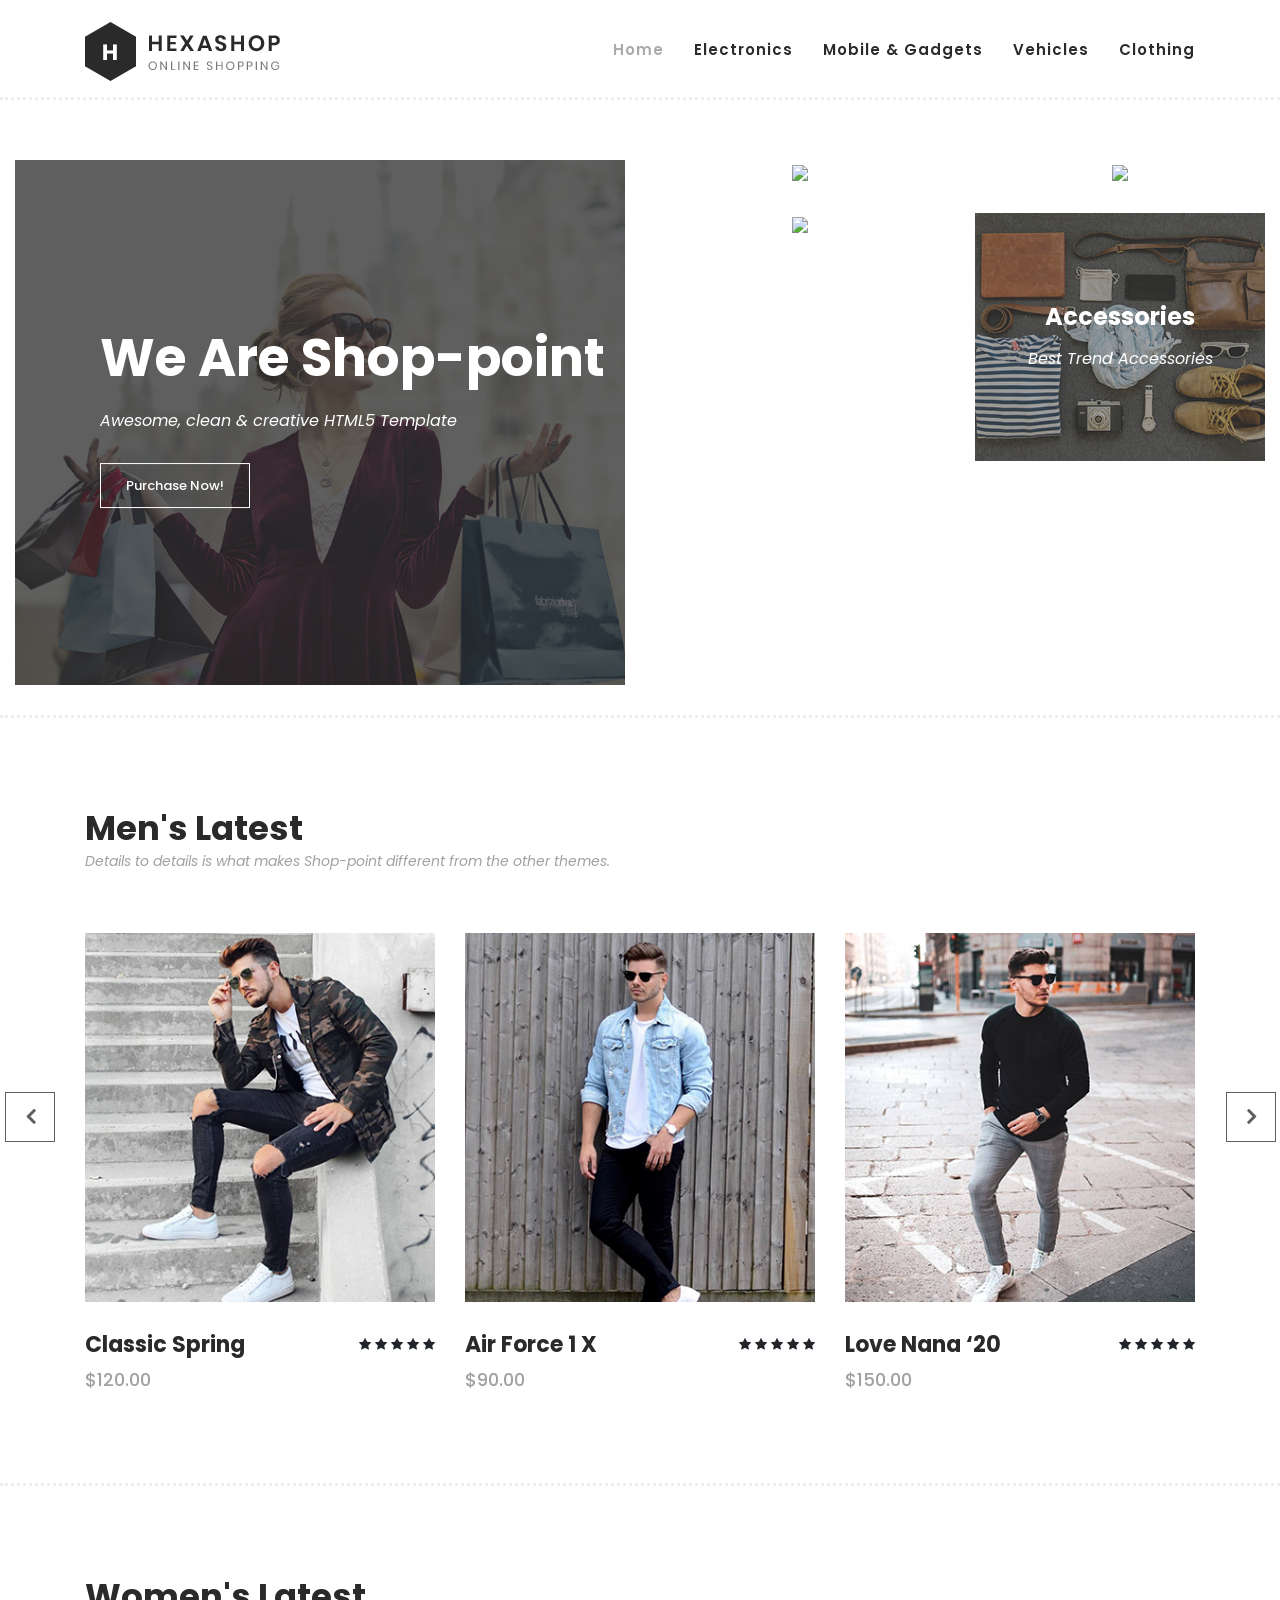
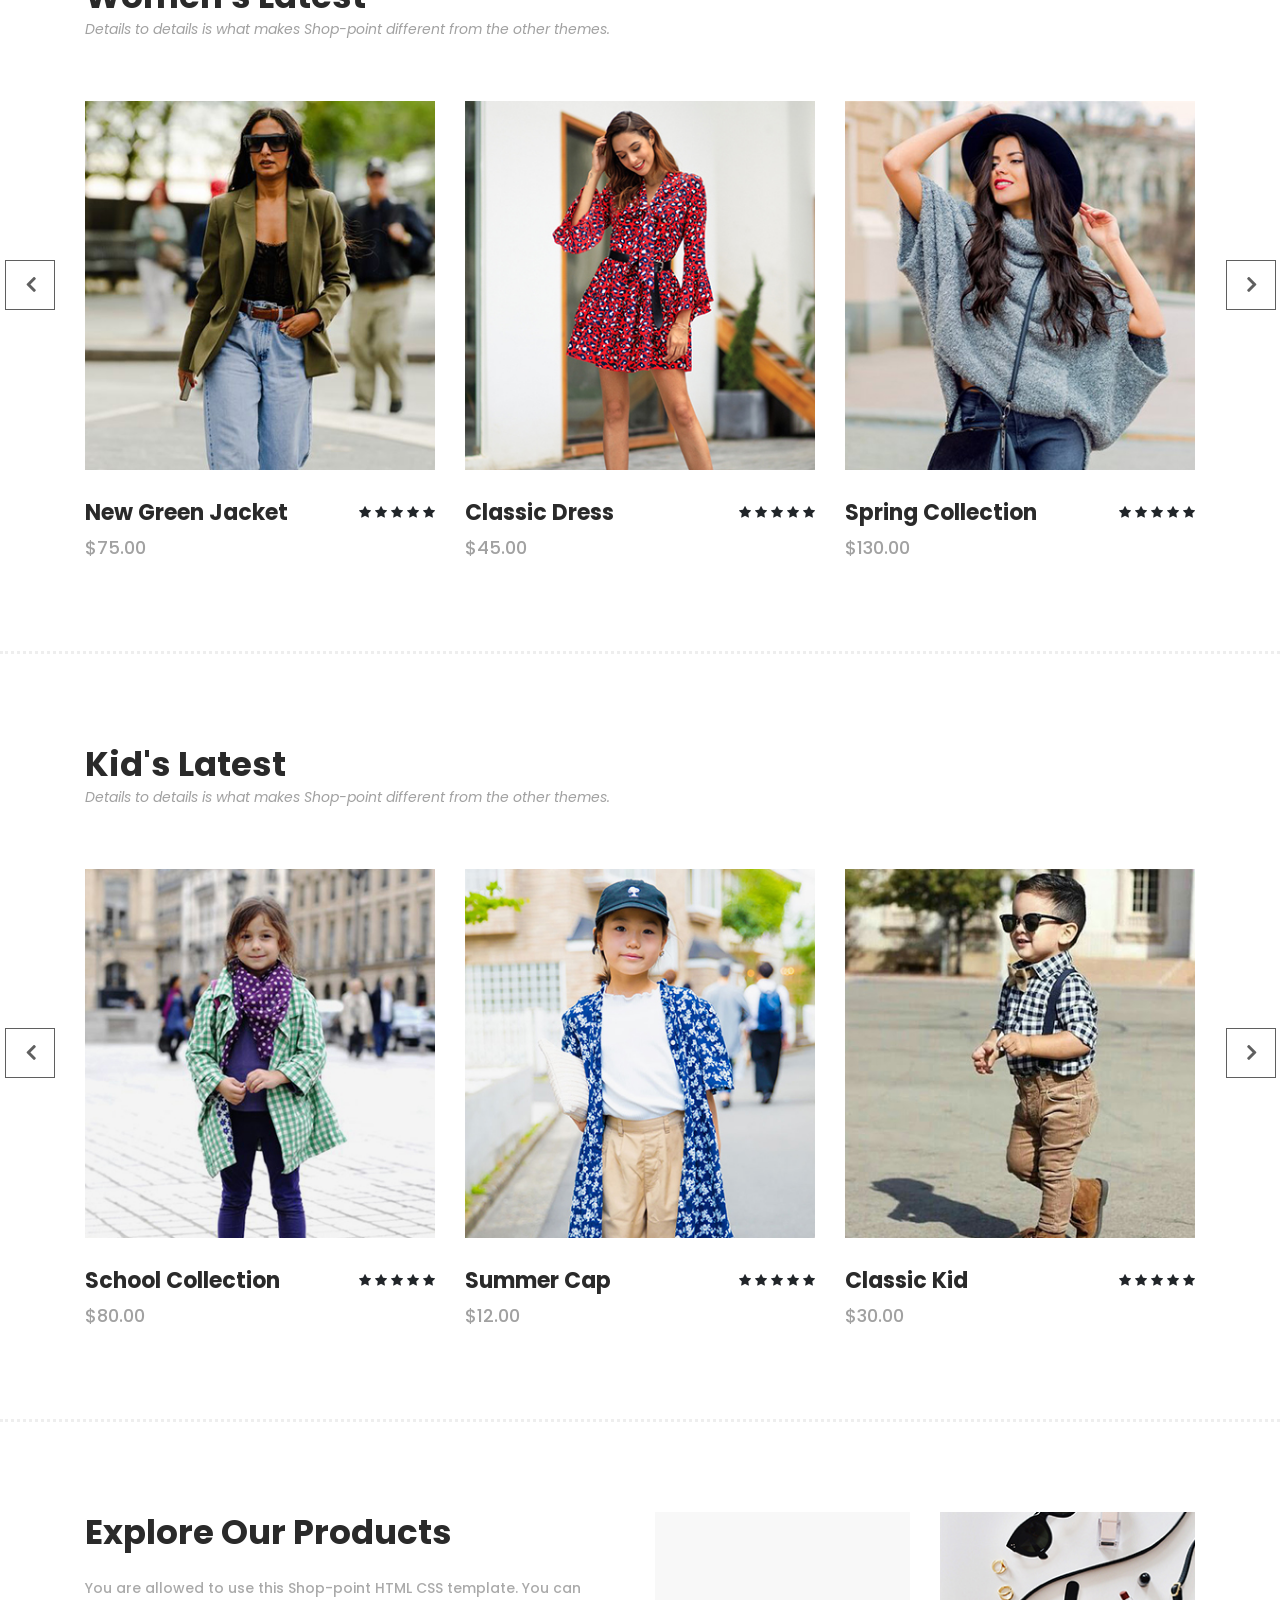
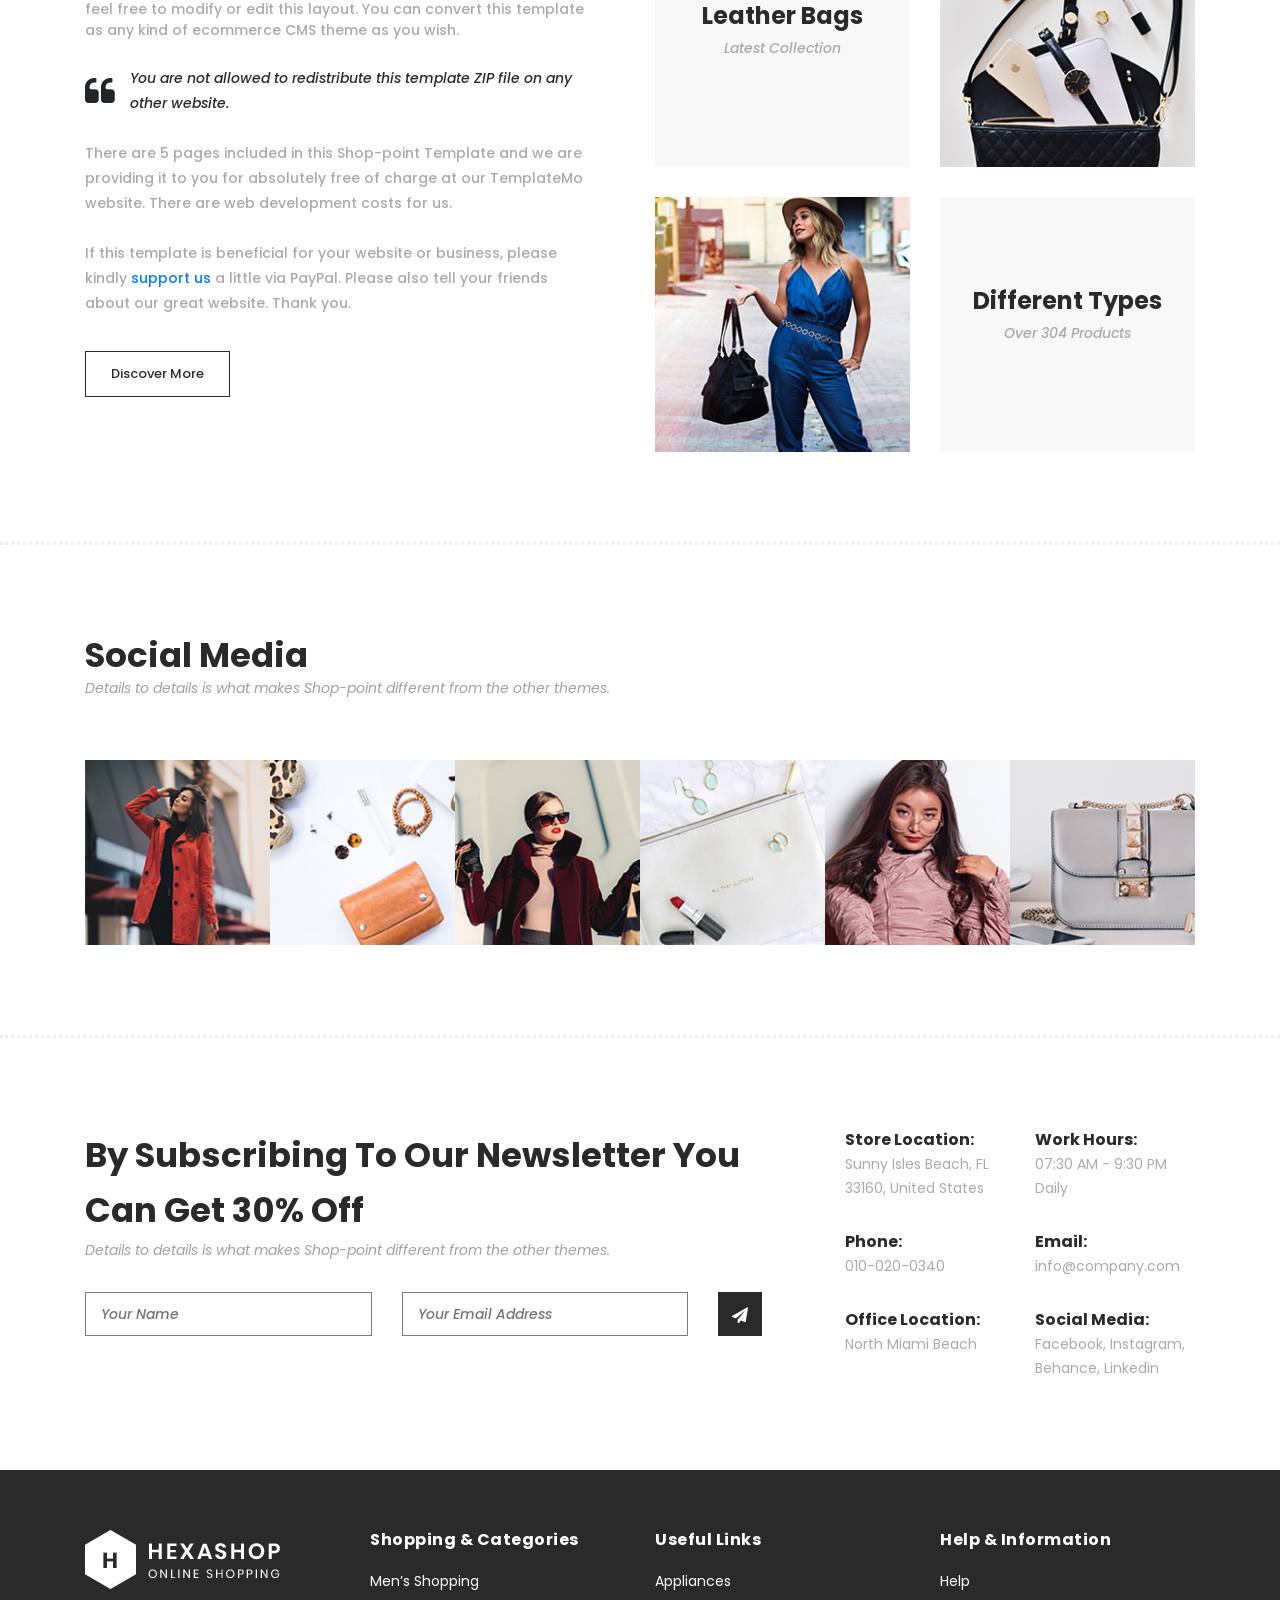
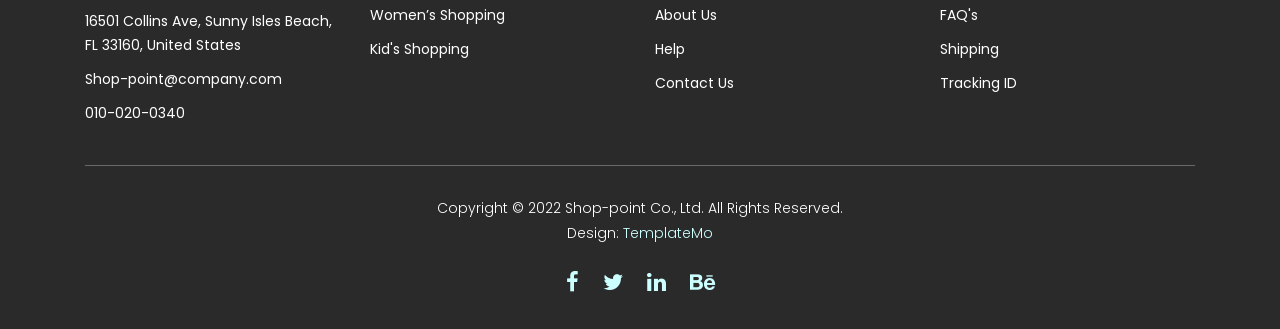
==== commit e2276c58: "name change" ====
--- a/index.html
+++ b/index.html
@@ -13,7 +13,7 @@
 			rel="stylesheet"
 		/>
 
-		<title>Hexashop Ecommerce HTML CSS Template</title>
+		<title>Shop-point Ecommerce HTML CSS Template</title>
 
 		<!-- Additional CSS Files -->
 		<link
@@ -31,9 +31,9 @@
 		<link rel="stylesheet" href="assets/css/lightbox.css" />
 		<!--
 
-TemplateMo 571 Hexashop
-
-https://templatemo.com/tm-571-hexashop
+TemplateMo 571 Shop-point
+
+https://templatemo.com/tm-571-Shop-point
 
 -->
 	</head>
@@ -65,39 +65,14 @@
 								<li class="scroll-to-section">
 									<a href="#top" class="active">Home</a>
 								</li>
-								<li class="scroll-to-section"><a href="#men">Appliances</a></li>
+								<li class="scroll-to-section">
+									<a href="#men">Electronics</a>
+								</li>
 								<li class="scroll-to-section">
 									<a href="#women">Mobile & Gadgets</a>
 								</li>
 								<li class="scroll-to-section"><a href="#kids">Vehicles</a></li>
-								<li class="submenu">
-									<a href="javascript:;">Pages</a>
-									<ul>
-										<li><a href="about.html">About Us</a></li>
-										<li><a href="products.html">Products</a></li>
-										<li><a href="single-product.html">Single Product</a></li>
-										<li><a href="contact.html">Contact Us</a></li>
-									</ul>
-								</li>
-								<li class="submenu">
-									<a href="javascript:;">Features</a>
-									<ul>
-										<li><a href="#">Features Page 1</a></li>
-										<li><a href="#">Features Page 2</a></li>
-										<li><a href="#">Features Page 3</a></li>
-										<li>
-											<a
-												rel="nofollow"
-												href="https://templatemo.com/page/4"
-												target="_blank"
-												>Template Page 4</a
-											>
-										</li>
-									</ul>
-								</li>
-								<li class="scroll-to-section">
-									<a href="#explore">Explore</a>
-								</li>
+								<li class="scroll-to-section"><a href="#kids">Clothing</a></li>
 							</ul>
 							<a class="menu-trigger">
 								<span>Menu</span>
@@ -118,7 +93,7 @@
 						<div class="left-content">
 							<div class="thumb">
 								<div class="inner-content">
-									<h4>We Are Hexashop</h4>
+									<h4>We Are Shop-point</h4>
 									<span>Awesome, clean &amp; creative HTML5 Template</span>
 									<div class="main-border-button">
 										<a href="#">Purchase Now!</a>
@@ -239,7 +214,7 @@
 						<div class="section-heading">
 							<h2>Men's Latest</h2>
 							<span
-								>Details to details is what makes Hexashop different from the
+								>Details to details is what makes Shop-point different from the
 								other themes.</span
 							>
 						</div>
@@ -407,7 +382,7 @@
 						<div class="section-heading">
 							<h2>Women's Latest</h2>
 							<span
-								>Details to details is what makes Hexashop different from the
+								>Details to details is what makes Shop-point different from the
 								other themes.</span
 							>
 						</div>
@@ -575,7 +550,7 @@
 						<div class="section-heading">
 							<h2>Kid's Latest</h2>
 							<span
-								>Details to details is what makes Hexashop different from the
+								>Details to details is what makes Shop-point different from the
 								other themes.</span
 							>
 						</div>
@@ -743,9 +718,10 @@
 						<div class="left-content">
 							<h2>Explore Our Products</h2>
 							<span
-								>You are allowed to use this HexaShop HTML CSS template. You can
-								feel free to modify or edit this layout. You can convert this
-								template as any kind of ecommerce CMS theme as you wish.</span
+								>You are allowed to use this Shop-point HTML CSS template. You
+								can feel free to modify or edit this layout. You can convert
+								this template as any kind of ecommerce CMS theme as you
+								wish.</span
 							>
 							<div class="quote">
 								<i class="fa fa-quote-left"></i>
@@ -755,8 +731,8 @@
 								</p>
 							</div>
 							<p>
-								There are 5 pages included in this HexaShop Template and we are
-								providing it to you for absolutely free of charge at our
+								There are 5 pages included in this Shop-point Template and we
+								are providing it to you for absolutely free of charge at our
 								TemplateMo website. There are web development costs for us.
 							</p>
 							<p>
@@ -817,7 +793,7 @@
 						<div class="section-heading">
 							<h2>Social Media</h2>
 							<span
-								>Details to details is what makes Hexashop different from the
+								>Details to details is what makes Shop-point different from the
 								other themes.</span
 							>
 						</div>
@@ -905,7 +881,7 @@
 						<div class="section-heading">
 							<h2>By Subscribing To Our Newsletter You Can Get 30% Off</h2>
 							<span
-								>Details to details is what makes Hexashop different from the
+								>Details to details is what makes Shop-point different from the
 								other themes.</span
 							>
 						</div>
@@ -991,7 +967,7 @@
 							<div class="logo">
 								<img
 									src="assets/images/white-logo.png"
-									alt="hexashop ecommerce templatemo"
+									alt="Shop-point ecommerce templatemo"
 								/>
 							</div>
 							<ul>
@@ -1001,7 +977,7 @@
 										States</a
 									>
 								</li>
-								<li><a href="#">hexashop@company.com</a></li>
+								<li><a href="#">Shop-point@company.com</a></li>
 								<li><a href="#">010-020-0340</a></li>
 							</ul>
 						</div>
@@ -1035,7 +1011,7 @@
 					<div class="col-lg-12">
 						<div class="under-footer">
 							<p>
-								Copyright © 2022 HexaShop Co., Ltd. All Rights Reserved.
+								Copyright © 2022 Shop-point Co., Ltd. All Rights Reserved.
 
 								<br />Design:
 								<a
--- a/assets/css/templatemo-hexashop.css
+++ b/assets/css/templatemo-hexashop.css
@@ -1,8 +1,8 @@
 /*
 
-TemplateMo 571 Hexashop
-
-https://templatemo.com/tm-571-hexashop
+TemplateMo 571 Shop-point
+
+https://templatemo.com/tm-571-Shop-point
 
 */
 
@@ -34,78 +34,145 @@
 reset
 --------------------------------------------- 
 */
-html, body, div, span, applet, object, iframe, h1, h2, h3, h4, h5, h6, p, blockquote, div
-pre, a, abbr, acronym, address, big, cite, code, del, dfn, em, font, img, ins, kbd, q,
-s, samp, small, strike, strong, sub, sup, tt, var, b, u, i, center, dl, dt, dd, ol, ul, li,
-figure, header, nav, section, article, aside, footer, figcaption {
-  margin: 0;
-  padding: 0;
-  border: 0;
-  outline: 0;
+html,
+body,
+div,
+span,
+applet,
+object,
+iframe,
+h1,
+h2,
+h3,
+h4,
+h5,
+h6,
+p,
+blockquote,
+div pre,
+a,
+abbr,
+acronym,
+address,
+big,
+cite,
+code,
+del,
+dfn,
+em,
+font,
+img,
+ins,
+kbd,
+q,
+s,
+samp,
+small,
+strike,
+strong,
+sub,
+sup,
+tt,
+var,
+b,
+u,
+i,
+center,
+dl,
+dt,
+dd,
+ol,
+ul,
+li,
+figure,
+header,
+nav,
+section,
+article,
+aside,
+footer,
+figcaption {
+	margin: 0;
+	padding: 0;
+	border: 0;
+	outline: 0;
 }
 
 .clearfix:after {
-  content: ".";
-  display: block;
-  clear: both;
-  visibility: hidden;
-  line-height: 0;
-  height: 0;
+	content: ".";
+	display: block;
+	clear: both;
+	visibility: hidden;
+	line-height: 0;
+	height: 0;
 }
 
 .clearfix {
-  display: inline-block;
+	display: inline-block;
 }
 
 html[xmlns] .clearfix {
-  display: block;
+	display: block;
 }
 
 * html .clearfix {
-  height: 1%;
-}
-
-ul, li {
-  padding: 0;
-  margin: 0;
-  list-style: none;
-}
-
-header, nav, section, article, aside, footer, hgroup {
-  display: block;
+	height: 1%;
+}
+
+ul,
+li {
+	padding: 0;
+	margin: 0;
+	list-style: none;
+}
+
+header,
+nav,
+section,
+article,
+aside,
+footer,
+hgroup {
+	display: block;
 }
 
 * {
-  box-sizing: border-box;
-}
-
-html, body {
-  font-family: 'Poppins', sans-serif;
-  font-weight: 400;
-  background-color: #fff;
-  font-size: 16px;
-  -ms-text-size-adjust: 100%;
-  -webkit-font-smoothing: antialiased;
-  -moz-osx-font-smoothing: grayscale;
+	box-sizing: border-box;
+}
+
+html,
+body {
+	font-family: "Poppins", sans-serif;
+	font-weight: 400;
+	background-color: #fff;
+	font-size: 16px;
+	-ms-text-size-adjust: 100%;
+	-webkit-font-smoothing: antialiased;
+	-moz-osx-font-smoothing: grayscale;
 }
 
 a {
-  text-decoration: none !important;
-}
-
-h1, h2, h3, h4, h5, h6 {
-  margin-top: 0px;
-  margin-bottom: 0px;
+	text-decoration: none !important;
+}
+
+h1,
+h2,
+h3,
+h4,
+h5,
+h6 {
+	margin-top: 0px;
+	margin-bottom: 0px;
 }
 
 ul {
-  margin-bottom: 0px;
+	margin-bottom: 0px;
 }
 
 p {
-  font-size: 14px;
-  line-height: 25px;
-  color: #2a2a2a;
+	font-size: 14px;
+	line-height: 25px;
+	color: #2a2a2a;
 }
 
 /* 
@@ -115,91 +182,90 @@
 */
 html,
 body {
-  background: #fff;
-  font-family: 'Poppins', sans-serif;
+	background: #fff;
+	font-family: "Poppins", sans-serif;
 }
 
 ::selection {
-  background: #2a2a2a;
-  color: #fff;
+	background: #2a2a2a;
+	color: #fff;
 }
 
 ::-moz-selection {
-  background: #2a2a2a;
-  color: #fff;
+	background: #2a2a2a;
+	color: #fff;
 }
 
 @media (max-width: 991px) {
-  html, body {
-    overflow-x: hidden;
-  }
-  .mobile-top-fix {
-    margin-top: 30px;
-    margin-bottom: 0px;
-  }
-  .mobile-bottom-fix {
-    margin-bottom: 30px;
-  }
-  .mobile-bottom-fix-big {
-    margin-bottom: 60px;
-  }
+	html,
+	body {
+		overflow-x: hidden;
+	}
+	.mobile-top-fix {
+		margin-top: 30px;
+		margin-bottom: 0px;
+	}
+	.mobile-bottom-fix {
+		margin-bottom: 30px;
+	}
+	.mobile-bottom-fix-big {
+		margin-bottom: 60px;
+	}
 }
 
 .main-border-button a {
-  font-size: 13px;
-  color: #fff;
-  border: 1px solid #fff;
-  padding: 12px 25px;
-  display: inline-block;
-  font-weight: 500;
-  transition: all .3s;
+	font-size: 13px;
+	color: #fff;
+	border: 1px solid #fff;
+	padding: 12px 25px;
+	display: inline-block;
+	font-weight: 500;
+	transition: all 0.3s;
 }
 
 .main-border-button a:hover {
-  background-color: #fff;
-  color: #2a2a2a;
+	background-color: #fff;
+	color: #2a2a2a;
 }
 
 .main-white-button a {
-  font-size: 13px;
-  color: #2a2a2a;
-  background-color: #fff;
-  padding: 12px 25px;
-  display: inline-block;
-  border-radius: 3px;
-  font-weight: 600;
-  transition: all .3s;
+	font-size: 13px;
+	color: #2a2a2a;
+	background-color: #fff;
+	padding: 12px 25px;
+	display: inline-block;
+	border-radius: 3px;
+	font-weight: 600;
+	transition: all 0.3s;
 }
 
 .main-white-button a:hover {
-  opacity: 0.9;
+	opacity: 0.9;
 }
 
 .main-text-button a {
-  font-size: 13px;
-  color: #fff;
-  font-weight: 600;
-  transition: all .3s;
+	font-size: 13px;
+	color: #fff;
+	font-weight: 600;
+	transition: all 0.3s;
 }
 
 .main-text-button a:hover {
-  opacity: 0.9;
+	opacity: 0.9;
 }
 
 .section-heading h2 {
-  font-size: 34px;
-  font-weight: 700;
-  color: #2a2a2a;
+	font-size: 34px;
+	font-weight: 700;
+	color: #2a2a2a;
 }
 
 .section-heading span {
-  font-size: 14px;
-  color: #a1a1a1;
-  font-style: italic;
-  font-weight: 400;
-}
-
-
+	font-size: 14px;
+	color: #a1a1a1;
+	font-style: italic;
+	font-weight: 400;
+}
 
 /* 
 ---------------------------------------------
@@ -208,441 +274,442 @@
 */
 
 .background-header {
-  border-bottom: none !important;
-  background-color: #fff;
-  height: 80px!important;
-  position: fixed!important;
-  top: 0px;
-  left: 0px;
-  right: 0px;
-  box-shadow: 0px 0px 10px rgba(0,0,0,0.15)!important;
+	border-bottom: none !important;
+	background-color: #fff;
+	height: 80px !important;
+	position: fixed !important;
+	top: 0px;
+	left: 0px;
+	right: 0px;
+	box-shadow: 0px 0px 10px rgba(0, 0, 0, 0.15) !important;
 }
 
 .background-header .logo,
 .background-header .main-nav .nav li a {
-  color: #1e1e1e!important;
+	color: #1e1e1e !important;
 }
 
 .background-header .main-nav .nav li:hover a {
-  color: #2a2a2a!important;
+	color: #2a2a2a !important;
 }
 
 .background-header .nav li a.active {
-  color: #2a2a2a!important;
+	color: #2a2a2a !important;
 }
 
 .header-area {
-  border-bottom: 3px dotted #eee;
-  box-shadow: none;
-  background-color: #fff;
-  position: absolute;
-  top: 0px;
-  left: 0px;
-  right: 0px;
-  z-index: 100;
-  height: 100px;
-  -webkit-transition: all .5s ease 0s;
-  -moz-transition: all .5s ease 0s;
-  -o-transition: all .5s ease 0s;
-  transition: all .5s ease 0s;
+	border-bottom: 3px dotted #eee;
+	box-shadow: none;
+	background-color: #fff;
+	position: absolute;
+	top: 0px;
+	left: 0px;
+	right: 0px;
+	z-index: 100;
+	height: 100px;
+	-webkit-transition: all 0.5s ease 0s;
+	-moz-transition: all 0.5s ease 0s;
+	-o-transition: all 0.5s ease 0s;
+	transition: all 0.5s ease 0s;
 }
 
 .header-area .main-nav {
-  min-height: 80px;
-  background: transparent;
+	min-height: 80px;
+	background: transparent;
 }
 
 .header-area .main-nav .logo {
-  line-height: 100px;
-  color: #fff;
-  font-size: 28px;
-  font-weight: 700;
-  text-transform: uppercase;
-  letter-spacing: 2px;
-  float: left;
-  -webkit-transition: all 0.3s ease 0s;
-  -moz-transition: all 0.3s ease 0s;
-  -o-transition: all 0.3s ease 0s;
-  transition: all 0.3s ease 0s;
+	line-height: 100px;
+	color: #fff;
+	font-size: 28px;
+	font-weight: 700;
+	text-transform: uppercase;
+	letter-spacing: 2px;
+	float: left;
+	-webkit-transition: all 0.3s ease 0s;
+	-moz-transition: all 0.3s ease 0s;
+	-o-transition: all 0.3s ease 0s;
+	transition: all 0.3s ease 0s;
 }
 
 .background-header .main-nav .logo {
-  line-height: 75px;
+	line-height: 75px;
 }
 
 .background-header .nav {
-  margin-top: 20px !important;
+	margin-top: 20px !important;
 }
 
 .header-area .main-nav .nav {
-  float: right;
-  margin-top: 30px;
-  margin-right: 0px;
-  background-color: transparent;
-  -webkit-transition: all 0.3s ease 0s;
-  -moz-transition: all 0.3s ease 0s;
-  -o-transition: all 0.3s ease 0s;
-  transition: all 0.3s ease 0s;
-  position: relative;
-  z-index: 999;
+	float: right;
+	margin-top: 30px;
+	margin-right: 0px;
+	background-color: transparent;
+	-webkit-transition: all 0.3s ease 0s;
+	-moz-transition: all 0.3s ease 0s;
+	-o-transition: all 0.3s ease 0s;
+	transition: all 0.3s ease 0s;
+	position: relative;
+	z-index: 999;
 }
 
 .header-area .main-nav .nav li {
-  padding-left: 15px;
-  padding-right: 15px;
+	padding-left: 15px;
+	padding-right: 15px;
 }
 
 .header-area .main-nav .nav li:last-child {
-  padding-right: 0px;
+	padding-right: 0px;
 }
 
 .header-area .main-nav .nav li a {
-  display: block;
-  font-weight: 600;
-  font-size: 15px;
-  color: #2a2a2a;
-  text-transform: capitalize;
-  -webkit-transition: all 0.3s ease 0s;
-  -moz-transition: all 0.3s ease 0s;
-  -o-transition: all 0.3s ease 0s;
-  transition: all 0.3s ease 0s;
-  height: 40px;
-  line-height: 40px;
-  border: transparent;
-  letter-spacing: 1px;
+	display: block;
+	font-weight: 600;
+	font-size: 15px;
+	color: #2a2a2a;
+	text-transform: capitalize;
+	-webkit-transition: all 0.3s ease 0s;
+	-moz-transition: all 0.3s ease 0s;
+	-o-transition: all 0.3s ease 0s;
+	transition: all 0.3s ease 0s;
+	height: 40px;
+	line-height: 40px;
+	border: transparent;
+	letter-spacing: 1px;
 }
 
 .header-area .main-nav .nav li a {
-  color: #2a2a2a;
+	color: #2a2a2a;
 }
 
 .header-area .main-nav .nav li:hover a,
 .header-area .main-nav .nav li a.active {
-  color: #aaa!important;
+	color: #aaa !important;
 }
 
 .background-header .main-nav .nav li:hover a,
 .background-header .main-nav .nav li a.active {
-  color: #aaa!important;
-  opacity: 1;
+	color: #aaa !important;
+	opacity: 1;
 }
 
 .header-area .main-nav .nav li.submenu {
-  position: relative;
-  padding-right: 30px;
+	position: relative;
+	padding-right: 30px;
 }
 
 .header-area .main-nav .nav li.submenu:after {
-  font-family: FontAwesome;
-  content: "\f107";
-  font-size: 12px;
-  color: #2a2a2a;
-  position: absolute;
-  right: 18px;
-  top: 12px;
+	font-family: FontAwesome;
+	content: "\f107";
+	font-size: 12px;
+	color: #2a2a2a;
+	position: absolute;
+	right: 18px;
+	top: 12px;
 }
 
 .background-header .main-nav .nav li.submenu:after {
-  color: #2a2a2a;
+	color: #2a2a2a;
 }
 
 .header-area .main-nav .nav li.submenu ul {
-  position: absolute;
-  width: 200px;
-  box-shadow: 0 2px 28px 0 rgba(0, 0, 0, 0.06);
-  overflow: hidden;
-  top: 50px;
-  opacity: 0;
-  transform: translateY(+2em);
-  visibility: hidden;
-  z-index: -1;
-  transition: all 0.3s ease-in-out 0s, visibility 0s linear 0.3s, z-index 0s linear 0.01s;
+	position: absolute;
+	width: 200px;
+	box-shadow: 0 2px 28px 0 rgba(0, 0, 0, 0.06);
+	overflow: hidden;
+	top: 50px;
+	opacity: 0;
+	transform: translateY(+2em);
+	visibility: hidden;
+	z-index: -1;
+	transition: all 0.3s ease-in-out 0s, visibility 0s linear 0.3s,
+		z-index 0s linear 0.01s;
 }
 
 .header-area .main-nav .nav li.submenu ul li {
-  margin-left: 0px;
-  padding-left: 0px;
-  padding-right: 0px;
+	margin-left: 0px;
+	padding-left: 0px;
+	padding-right: 0px;
 }
 
 .header-area .main-nav .nav li.submenu ul li a {
-  opacity: 1;
-  display: block;
-  background: #f7f7f7;
-  color: #2a2a2a!important;
-  padding-left: 20px;
-  height: 40px;
-  line-height: 40px;
-  -webkit-transition: all 0.3s ease 0s;
-  -moz-transition: all 0.3s ease 0s;
-  -o-transition: all 0.3s ease 0s;
-  transition: all 0.3s ease 0s;
-  position: relative;
-  font-size: 13px;
-  font-weight: 400;
-  border-bottom: 1px solid #eee;
+	opacity: 1;
+	display: block;
+	background: #f7f7f7;
+	color: #2a2a2a !important;
+	padding-left: 20px;
+	height: 40px;
+	line-height: 40px;
+	-webkit-transition: all 0.3s ease 0s;
+	-moz-transition: all 0.3s ease 0s;
+	-o-transition: all 0.3s ease 0s;
+	transition: all 0.3s ease 0s;
+	position: relative;
+	font-size: 13px;
+	font-weight: 400;
+	border-bottom: 1px solid #eee;
 }
 
 .header-area .main-nav .nav li.submenu ul li a:hover {
-  background: #fff;
-  color: #aaa!important;
-  padding-left: 25px;
+	background: #fff;
+	color: #aaa !important;
+	padding-left: 25px;
 }
 
 .header-area .main-nav .nav li.submenu ul li a:hover:before {
-  width: 3px;
+	width: 3px;
 }
 
 .header-area .main-nav .nav li.submenu:hover ul {
-  visibility: visible;
-  opacity: 1;
-  z-index: 1;
-  transform: translateY(0%);
-  transition-delay: 0s, 0s, 0.3s;
+	visibility: visible;
+	opacity: 1;
+	z-index: 1;
+	transform: translateY(0%);
+	transition-delay: 0s, 0s, 0.3s;
 }
 
 .header-area .main-nav .menu-trigger {
-  cursor: pointer;
-  display: block;
-  position: absolute;
-  top: 33px;
-  width: 32px;
-  height: 40px;
-  text-indent: -9999em;
-  z-index: 99;
-  right: 40px;
-  display: none;
+	cursor: pointer;
+	display: block;
+	position: absolute;
+	top: 33px;
+	width: 32px;
+	height: 40px;
+	text-indent: -9999em;
+	z-index: 99;
+	right: 40px;
+	display: none;
 }
 
 .background-header .main-nav .menu-trigger {
-  top: 23px;
+	top: 23px;
 }
 
 .header-area .main-nav .menu-trigger span,
 .header-area .main-nav .menu-trigger span:before,
 .header-area .main-nav .menu-trigger span:after {
-  -moz-transition: all 0.4s;
-  -o-transition: all 0.4s;
-  -webkit-transition: all 0.4s;
-  transition: all 0.4s;
-  background-color: #1e1e1e;
-  display: block;
-  position: absolute;
-  width: 30px;
-  height: 2px;
-  left: 0;
+	-moz-transition: all 0.4s;
+	-o-transition: all 0.4s;
+	-webkit-transition: all 0.4s;
+	transition: all 0.4s;
+	background-color: #1e1e1e;
+	display: block;
+	position: absolute;
+	width: 30px;
+	height: 2px;
+	left: 0;
 }
 
 .background-header .main-nav .menu-trigger span,
 .background-header .main-nav .menu-trigger span:before,
 .background-header .main-nav .menu-trigger span:after {
-  background-color: #1e1e1e;
+	background-color: #1e1e1e;
 }
 
 .header-area .main-nav .menu-trigger span:before,
 .header-area .main-nav .menu-trigger span:after {
-  -moz-transition: all 0.4s;
-  -o-transition: all 0.4s;
-  -webkit-transition: all 0.4s;
-  transition: all 0.4s;
-  background-color: #1e1e1e;
-  display: block;
-  position: absolute;
-  width: 30px;
-  height: 2px;
-  left: 0;
-  width: 75%;
+	-moz-transition: all 0.4s;
+	-o-transition: all 0.4s;
+	-webkit-transition: all 0.4s;
+	transition: all 0.4s;
+	background-color: #1e1e1e;
+	display: block;
+	position: absolute;
+	width: 30px;
+	height: 2px;
+	left: 0;
+	width: 75%;
 }
 
 .background-header .main-nav .menu-trigger span:before,
 .background-header .main-nav .menu-trigger span:after {
-  background-color: #1e1e1e;
+	background-color: #1e1e1e;
 }
 
 .header-area .main-nav .menu-trigger span:before,
 .header-area .main-nav .menu-trigger span:after {
-  content: "";
+	content: "";
 }
 
 .header-area .main-nav .menu-trigger span {
-  top: 16px;
+	top: 16px;
 }
 
 .header-area .main-nav .menu-trigger span:before {
-  -moz-transform-origin: 33% 100%;
-  -ms-transform-origin: 33% 100%;
-  -webkit-transform-origin: 33% 100%;
-  transform-origin: 33% 100%;
-  top: -10px;
-  z-index: 10;
+	-moz-transform-origin: 33% 100%;
+	-ms-transform-origin: 33% 100%;
+	-webkit-transform-origin: 33% 100%;
+	transform-origin: 33% 100%;
+	top: -10px;
+	z-index: 10;
 }
 
 .header-area .main-nav .menu-trigger span:after {
-  -moz-transform-origin: 33% 0;
-  -ms-transform-origin: 33% 0;
-  -webkit-transform-origin: 33% 0;
-  transform-origin: 33% 0;
-  top: 10px;
+	-moz-transform-origin: 33% 0;
+	-ms-transform-origin: 33% 0;
+	-webkit-transform-origin: 33% 0;
+	transform-origin: 33% 0;
+	top: 10px;
 }
 
 .header-area .main-nav .menu-trigger.active span,
 .header-area .main-nav .menu-trigger.active span:before,
 .header-area .main-nav .menu-trigger.active span:after {
-  background-color: transparent;
-  width: 100%;
+	background-color: transparent;
+	width: 100%;
 }
 
 .header-area .main-nav .menu-trigger.active span:before {
-  -moz-transform: translateY(6px) translateX(1px) rotate(45deg);
-  -ms-transform: translateY(6px) translateX(1px) rotate(45deg);
-  -webkit-transform: translateY(6px) translateX(1px) rotate(45deg);
-  transform: translateY(6px) translateX(1px) rotate(45deg);
-  background-color: #1e1e1e;
+	-moz-transform: translateY(6px) translateX(1px) rotate(45deg);
+	-ms-transform: translateY(6px) translateX(1px) rotate(45deg);
+	-webkit-transform: translateY(6px) translateX(1px) rotate(45deg);
+	transform: translateY(6px) translateX(1px) rotate(45deg);
+	background-color: #1e1e1e;
 }
 
 .background-header .main-nav .menu-trigger.active span:before {
-  background-color: #1e1e1e;
+	background-color: #1e1e1e;
 }
 
 .header-area .main-nav .menu-trigger.active span:after {
-  -moz-transform: translateY(-6px) translateX(1px) rotate(-45deg);
-  -ms-transform: translateY(-6px) translateX(1px) rotate(-45deg);
-  -webkit-transform: translateY(-6px) translateX(1px) rotate(-45deg);
-  transform: translateY(-6px) translateX(1px) rotate(-45deg);
-  background-color: #1e1e1e;
+	-moz-transform: translateY(-6px) translateX(1px) rotate(-45deg);
+	-ms-transform: translateY(-6px) translateX(1px) rotate(-45deg);
+	-webkit-transform: translateY(-6px) translateX(1px) rotate(-45deg);
+	transform: translateY(-6px) translateX(1px) rotate(-45deg);
+	background-color: #1e1e1e;
 }
 
 .background-header .main-nav .menu-trigger.active span:after {
-  background-color: #1e1e1e;
+	background-color: #1e1e1e;
 }
 
 .header-area.header-sticky {
-  min-height: 80px;
+	min-height: 80px;
 }
 
 .header-area .nav {
-  margin-top: 30px;
+	margin-top: 30px;
 }
 
 .header-area.header-sticky .nav li a.active {
-  color: #aaa;
+	color: #aaa;
 }
 
 @media (max-width: 1200px) {
-  .header-area .main-nav .nav li {
-    padding-left: 12px;
-    padding-right: 12px;
-  }
-  .header-area .main-nav:before {
-    display: none;
-  }
+	.header-area .main-nav .nav li {
+		padding-left: 12px;
+		padding-right: 12px;
+	}
+	.header-area .main-nav:before {
+		display: none;
+	}
 }
 
 @media (max-width: 767px) {
-  .header-area .main-nav .logo {
-    color: #1e1e1e;
-  }
-  .header-area.header-sticky .nav li a:hover,
-  .header-area.header-sticky .nav li a.active {
-    color: #aaa!important;
-    opacity: 1;
-  }
-  .header-area.header-sticky .nav li.search-icon a {
-    width: 100%;
-  }
-  .header-area {
-    background-color: #f7f7f7;
-    padding: 0px 15px;
-    height: 100px;
-    box-shadow: none;
-    text-align: center;
-  }
-  .header-area .container {
-    padding: 0px;
-  }
-  .header-area .logo {
-    margin-left: 30px;
-  }
-  .header-area .menu-trigger {
-    display: block !important;
-  }
-  .header-area .main-nav {
-    overflow: hidden;
-  }
-  .header-area .main-nav .nav {
-    float: none;
-    width: 100%;
-    display: none;
-    -webkit-transition: all 0s ease 0s;
-    -moz-transition: all 0s ease 0s;
-    -o-transition: all 0s ease 0s;
-    transition: all 0s ease 0s;
-    margin-left: 0px;
-  }
-  .header-area .main-nav .nav li:first-child {
-    border-top: 1px solid #eee;
-  }
-  .header-area.header-sticky .nav {
-    margin-top: 100px !important;
-  }
-  .header-area .main-nav .nav li {
-    width: 100%;
-    background: #fff;
-    border-bottom: 1px solid #eee;
-    padding-left: 0px !important;
-    padding-right: 0px !important;
-  }
-  .header-area .main-nav .nav li a {
-    height: 50px !important;
-    line-height: 50px !important;
-    padding: 0px !important;
-    border: none !important;
-    background: #f7f7f7 !important;
-    color: #191a20 !important;
-  }
-  .header-area .main-nav .nav li a:hover {
-    background: #eee !important;
-    color: #aaa!important;
-  }
-  .header-area .main-nav .nav li.submenu ul {
-    position: relative;
-    visibility: inherit;
-    opacity: 1;
-    z-index: 1;
-    transform: translateY(0%);
-    transition-delay: 0s, 0s, 0.3s;
-    top: 0px;
-    width: 100%;
-    box-shadow: none;
-    height: 0px;
-  }
-  .header-area .main-nav .nav li.submenu ul li a {
-    font-size: 12px;
-    font-weight: 400;
-  }
-  .header-area .main-nav .nav li.submenu ul li a:hover:before {
-    width: 0px;
-  }
-  .header-area .main-nav .nav li.submenu ul.active {
-    height: auto !important;
-  }
-  .header-area .main-nav .nav li.submenu:after {
-    color: #3B566E;
-    right: 25px;
-    font-size: 14px;
-    top: 15px;
-  }
-  .header-area .main-nav .nav li.submenu:hover ul, .header-area .main-nav .nav li.submenu:focus ul {
-    height: 0px;
-  }
+	.header-area .main-nav .logo {
+		color: #1e1e1e;
+	}
+	.header-area.header-sticky .nav li a:hover,
+	.header-area.header-sticky .nav li a.active {
+		color: #aaa !important;
+		opacity: 1;
+	}
+	.header-area.header-sticky .nav li.search-icon a {
+		width: 100%;
+	}
+	.header-area {
+		background-color: #f7f7f7;
+		padding: 0px 15px;
+		height: 100px;
+		box-shadow: none;
+		text-align: center;
+	}
+	.header-area .container {
+		padding: 0px;
+	}
+	.header-area .logo {
+		margin-left: 30px;
+	}
+	.header-area .menu-trigger {
+		display: block !important;
+	}
+	.header-area .main-nav {
+		overflow: hidden;
+	}
+	.header-area .main-nav .nav {
+		float: none;
+		width: 100%;
+		display: none;
+		-webkit-transition: all 0s ease 0s;
+		-moz-transition: all 0s ease 0s;
+		-o-transition: all 0s ease 0s;
+		transition: all 0s ease 0s;
+		margin-left: 0px;
+	}
+	.header-area .main-nav .nav li:first-child {
+		border-top: 1px solid #eee;
+	}
+	.header-area.header-sticky .nav {
+		margin-top: 100px !important;
+	}
+	.header-area .main-nav .nav li {
+		width: 100%;
+		background: #fff;
+		border-bottom: 1px solid #eee;
+		padding-left: 0px !important;
+		padding-right: 0px !important;
+	}
+	.header-area .main-nav .nav li a {
+		height: 50px !important;
+		line-height: 50px !important;
+		padding: 0px !important;
+		border: none !important;
+		background: #f7f7f7 !important;
+		color: #191a20 !important;
+	}
+	.header-area .main-nav .nav li a:hover {
+		background: #eee !important;
+		color: #aaa !important;
+	}
+	.header-area .main-nav .nav li.submenu ul {
+		position: relative;
+		visibility: inherit;
+		opacity: 1;
+		z-index: 1;
+		transform: translateY(0%);
+		transition-delay: 0s, 0s, 0.3s;
+		top: 0px;
+		width: 100%;
+		box-shadow: none;
+		height: 0px;
+	}
+	.header-area .main-nav .nav li.submenu ul li a {
+		font-size: 12px;
+		font-weight: 400;
+	}
+	.header-area .main-nav .nav li.submenu ul li a:hover:before {
+		width: 0px;
+	}
+	.header-area .main-nav .nav li.submenu ul.active {
+		height: auto !important;
+	}
+	.header-area .main-nav .nav li.submenu:after {
+		color: #3b566e;
+		right: 25px;
+		font-size: 14px;
+		top: 15px;
+	}
+	.header-area .main-nav .nav li.submenu:hover ul,
+	.header-area .main-nav .nav li.submenu:focus ul {
+		height: 0px;
+	}
 }
 
 @media (min-width: 767px) {
-  .header-area .main-nav .nav {
-    display: flex !important;
-  }
-}
-
+	.header-area .main-nav .nav {
+		display: flex !important;
+	}
+}
 
 /* 
 ---------------------------------------------
@@ -651,115 +718,113 @@
 */
 
 .main-banner {
-  border-bottom: 3px dotted #eee;
-  padding-top: 160px;
-  padding-bottom: 30px;
+	border-bottom: 3px dotted #eee;
+	padding-top: 160px;
+	padding-bottom: 30px;
 }
 
 .main-banner .left-content .thumb img {
-  width: 100%;
-  overflow: hidden;
+	width: 100%;
+	overflow: hidden;
 }
 
 .main-banner .left-content .inner-content {
-  position: absolute;
-  left: 100px;
-  top: 50%;
-  transform: translateY(-50%);
+	position: absolute;
+	left: 100px;
+	top: 50%;
+	transform: translateY(-50%);
 }
 
 .main-banner .left-content .inner-content h4 {
-  color: #fff;
-  margin-top: -10px;
-  font-size: 52px;
-  font-weight: 700;
-  margin-bottom: 20px;
+	color: #fff;
+	margin-top: -10px;
+	font-size: 52px;
+	font-weight: 700;
+	margin-bottom: 20px;
 }
 
 .main-banner .left-content .inner-content span {
-  font-size: 16px;
-  color: #fff;
-  font-weight: 400;
-  font-style: italic;
-  display: block;
-  margin-bottom: 30px;
+	font-size: 16px;
+	color: #fff;
+	font-weight: 400;
+	font-style: italic;
+	display: block;
+	margin-bottom: 30px;
 }
 
 .main-banner .right-content .right-first-image {
-  margin-bottom: 28.5px;
+	margin-bottom: 28.5px;
 }
 
 .main-banner .right-content .right-first-image .thumb {
-  position: relative;
-  text-align: center;
+	position: relative;
+	text-align: center;
 }
 
 .main-banner .right-content .right-first-image .thumb img {
-  width: 100%;
-  overflow: hidden;
+	width: 100%;
+	overflow: hidden;
 }
 
 .main-banner .right-content .right-first-image .thumb .inner-content {
-  position: absolute;
-  top: 50%;
-  transform: translateY(-50%);
-  width: 100%;
-  text-align: center;
+	position: absolute;
+	top: 50%;
+	transform: translateY(-50%);
+	width: 100%;
+	text-align: center;
 }
 
 .main-banner .right-content .right-first-image .thumb .inner-content h4 {
-  color: #fff;
-  font-size: 24px;
-  font-weight: 700;
-  margin-bottom: 15px;
+	color: #fff;
+	font-size: 24px;
+	font-weight: 700;
+	margin-bottom: 15px;
 }
 
 .main-banner .right-content .right-first-image .thumb .inner-content span {
-  font-size: 16px;
-  color: #fff;
-  font-style: italic;
+	font-size: 16px;
+	color: #fff;
+	font-style: italic;
 }
 
 .main-banner .right-content .right-first-image .thumb .hover-content {
-  position: absolute;
-  top: 15px;
-  right: 15px;
-  left: 15px;
-  bottom: 15px;
-  text-align: center;
-  background-color: rgba(42,42,42,.97);
-  opacity: 0;
-  visibility: hidden;
-  transition: all 0.5s;
+	position: absolute;
+	top: 15px;
+	right: 15px;
+	left: 15px;
+	bottom: 15px;
+	text-align: center;
+	background-color: rgba(42, 42, 42, 0.97);
+	opacity: 0;
+	visibility: hidden;
+	transition: all 0.5s;
 }
 
 .main-banner .right-content .right-first-image .thumb:hover .hover-content {
-  opacity: 1;
-  visibility: visible;
+	opacity: 1;
+	visibility: visible;
 }
 
 .main-banner .right-content .right-first-image .thumb .hover-content .inner {
-  position: absolute;
-  top: 50%;
-  left: 50%;
-  transform: translate(-50%, -50%);
-  width: 100%;
+	position: absolute;
+	top: 50%;
+	left: 50%;
+	transform: translate(-50%, -50%);
+	width: 100%;
 }
 
 .main-banner .right-content .right-first-image .thumb .hover-content h4 {
-  color: #fff;
-  font-size: 24px;
-  font-weight: 700;
-  margin-bottom: 15px;
+	color: #fff;
+	font-size: 24px;
+	font-weight: 700;
+	margin-bottom: 15px;
 }
 
 .main-banner .right-content .right-first-image .thumb .hover-content p {
-  color: #fff;
-  padding: 0px 20px;
-  margin-bottom: 20px;
-}
-
-
+	color: #fff;
+	padding: 0px 20px;
+	margin-bottom: 20px;
+}
 
 /*
 ---------------------------------------------
@@ -768,159 +833,157 @@
 */
 
 #men {
-  padding-top: 90px;
-  padding-bottom: 90px;
-  border-bottom: 3px dotted #eee;
+	padding-top: 90px;
+	padding-bottom: 90px;
+	border-bottom: 3px dotted #eee;
 }
 
 #men .section-heading {
-  margin-bottom: 60px;
+	margin-bottom: 60px;
 }
 
 #men .item .down-content {
-  padding-top: 30px;
-  position: relative;
-  z-index: 3;
-  background-color: #fff;
+	padding-top: 30px;
+	position: relative;
+	z-index: 3;
+	background-color: #fff;
 }
 
 #men .item .down-content h4 {
-  font-size: 22px;
-  color: #2a2a2a;
-  font-weight: 700;
-  margin-bottom: 8px;
+	font-size: 22px;
+	color: #2a2a2a;
+	font-weight: 700;
+	margin-bottom: 8px;
 }
 
 #men .item .down-content span {
-  font-size: 18px;
-  color: #a1a1a1;
-  font-weight: 500;
-  display: block;
+	font-size: 18px;
+	color: #a1a1a1;
+	font-weight: 500;
+	display: block;
 }
 
 #men .item .down-content ul.stars {
-  position: absolute;
-  right: 0;
-  top: 30px;
+	position: absolute;
+	right: 0;
+	top: 30px;
 }
 
 #men .item .down-content ul.stars li {
-  display: inline;
-  font-size: 13px;
+	display: inline;
+	font-size: 13px;
 }
 
 #men .item .thumb .hover-content {
-  position: absolute;
-  z-index: 2;
-  text-align: center;
-  bottom: -60px;
-  width: 100%;
-  opacity: 0;
-  visibility: hidden;
-  transition: all .5s;
+	position: absolute;
+	z-index: 2;
+	text-align: center;
+	bottom: -60px;
+	width: 100%;
+	opacity: 0;
+	visibility: hidden;
+	transition: all 0.5s;
 }
 
 #men .item .thumb:hover .hover-content {
-  bottom: 30px;
-  opacity: 1;
-  visibility: visible;
+	bottom: 30px;
+	opacity: 1;
+	visibility: visible;
 }
 
 #men .item .thumb {
-  position: relative;
+	position: relative;
 }
 
 #men .item .thumb .hover-content ul li {
-  display: inline;
-  margin: 0px 10px;
+	display: inline;
+	margin: 0px 10px;
 }
 
 #men .item .thumb .hover-content ul li a {
-  width: 50px;
-  height: 50px;
-  text-align: center;
-  line-height: 50px;
-  display: inline-block;
-  color: #2a2a2a;
-  background-color: #fff;
-}
-
+	width: 50px;
+	height: 50px;
+	text-align: center;
+	line-height: 50px;
+	display: inline-block;
+	color: #2a2a2a;
+	background-color: #fff;
+}
 
 #men .owl-nav {
-  text-align: center;
-  position: absolute;
-  width: 100%;
-  top: 40%;
-  transform: translateY(-25px);
+	text-align: center;
+	position: absolute;
+	width: 100%;
+	top: 40%;
+	transform: translateY(-25px);
 }
 
 #men .owl-dots {
-  display: none;
-}
-    
-#men .owl-nav .owl-prev{
-  position: absolute;
-  left: -80px;
-  outline: none;
+	display: none;
+}
+
+#men .owl-nav .owl-prev {
+	position: absolute;
+	left: -80px;
+	outline: none;
 }
 
 #men .owl-nav .owl-prev span,
 #men .owl-nav .owl-next span {
-  opacity: 0;
+	opacity: 0;
 }
 
 #men .owl-nav .owl-prev:before {
-  display: inline-block;
-  font-family: 'FontAwesome';
-  color: #2a2a2a;
-  font-size: 25px;
-  font-weight: 700;
-  content: '\f104';
-  width: 50px;
-  height: 50px;
-  background-color: transparent;
-  line-height: 48px;
-  border :1px solid #2a2a2a;
+	display: inline-block;
+	font-family: "FontAwesome";
+	color: #2a2a2a;
+	font-size: 25px;
+	font-weight: 700;
+	content: "\f104";
+	width: 50px;
+	height: 50px;
+	background-color: transparent;
+	line-height: 48px;
+	border: 1px solid #2a2a2a;
 }
 
 #men .owl-nav .owl-prev {
-  opacity: 0.75;
-  transition: all .5s;
+	opacity: 0.75;
+	transition: all 0.5s;
 }
 
 #men .owl-nav .owl-prev:hover {
-  opacity: 1;
+	opacity: 1;
 }
 
 #men .owl-nav .owl-next {
-  opacity: 0.75;
-  transition: all .5s;
+	opacity: 0.75;
+	transition: all 0.5s;
 }
 
 #men .owl-nav .owl-next:hover {
-  opacity: 1;
-}
-
-#men .owl-nav .owl-next{
-  outline: none;
-  position: absolute;
-  right: -85px;
+	opacity: 1;
+}
+
+#men .owl-nav .owl-next {
+	outline: none;
+	position: absolute;
+	right: -85px;
 }
 
 #men .owl-nav .owl-next:before {
-  display: inline-block;
-  font-family: 'FontAwesome';
-  color: #2a2a2a;
-  font-size: 25px;
-  font-weight: 700;
-  content: '\f105';
-  width: 50px;
-  height: 50px;
-  background-color: transparent;
-  line-height: 48px;
-  border :1px solid #2a2a2a;
-}
-
+	display: inline-block;
+	font-family: "FontAwesome";
+	color: #2a2a2a;
+	font-size: 25px;
+	font-weight: 700;
+	content: "\f105";
+	width: 50px;
+	height: 50px;
+	background-color: transparent;
+	line-height: 48px;
+	border: 1px solid #2a2a2a;
+}
 
 /*
 ---------------------------------------------
@@ -929,157 +992,156 @@
 */
 
 #women {
-  padding-top: 90px;
-  padding-bottom: 90px;
-  border-bottom: 3px dotted #eee;
+	padding-top: 90px;
+	padding-bottom: 90px;
+	border-bottom: 3px dotted #eee;
 }
 
 #women .section-heading {
-  margin-bottom: 60px;
+	margin-bottom: 60px;
 }
 
 #women .item .down-content {
-  padding-top: 30px;
-  position: relative;
-  z-index: 3;
-  background-color: #fff;
+	padding-top: 30px;
+	position: relative;
+	z-index: 3;
+	background-color: #fff;
 }
 
 #women .item .down-content h4 {
-  font-size: 22px;
-  color: #2a2a2a;
-  font-weight: 700;
-  margin-bottom: 8px;
+	font-size: 22px;
+	color: #2a2a2a;
+	font-weight: 700;
+	margin-bottom: 8px;
 }
 
 #women .item .down-content span {
-  font-size: 18px;
-  color: #a1a1a1;
-  font-weight: 500;
-  display: block;
+	font-size: 18px;
+	color: #a1a1a1;
+	font-weight: 500;
+	display: block;
 }
 
 #women .item .down-content ul.stars {
-  position: absolute;
-  right: 0;
-  top: 30px;
+	position: absolute;
+	right: 0;
+	top: 30px;
 }
 
 #women .item .down-content ul.stars li {
-  display: inline;
-  font-size: 13px;
+	display: inline;
+	font-size: 13px;
 }
 
 #women .item .thumb .hover-content {
-  position: absolute;
-  z-index: 2;
-  text-align: center;
-  bottom: -60px;
-  width: 100%;
-  opacity: 0;
-  visibility: hidden;
-  transition: all .5s;
+	position: absolute;
+	z-index: 2;
+	text-align: center;
+	bottom: -60px;
+	width: 100%;
+	opacity: 0;
+	visibility: hidden;
+	transition: all 0.5s;
 }
 
 #women .item .thumb:hover .hover-content {
-  bottom: 30px;
-  opacity: 1;
-  visibility: visible;
+	bottom: 30px;
+	opacity: 1;
+	visibility: visible;
 }
 
 #women .item .thumb {
-  position: relative;
+	position: relative;
 }
 
 #women .item .thumb .hover-content ul li {
-  display: inline;
-  margin: 0px 10px;
+	display: inline;
+	margin: 0px 10px;
 }
 
 #women .item .thumb .hover-content ul li a {
-  width: 50px;
-  height: 50px;
-  text-align: center;
-  line-height: 50px;
-  display: inline-block;
-  color: #2a2a2a;
-  background-color: #fff;
-}
-
+	width: 50px;
+	height: 50px;
+	text-align: center;
+	line-height: 50px;
+	display: inline-block;
+	color: #2a2a2a;
+	background-color: #fff;
+}
 
 #women .owl-nav {
-  text-align: center;
-  position: absolute;
-  width: 100%;
-  top: 40%;
-  transform: translateY(-25px);
+	text-align: center;
+	position: absolute;
+	width: 100%;
+	top: 40%;
+	transform: translateY(-25px);
 }
 
 #women .owl-dots {
-  display: none;
-}
-    
-#women .owl-nav .owl-prev{
-  position: absolute;
-  left: -80px;
-  outline: none;
+	display: none;
+}
+
+#women .owl-nav .owl-prev {
+	position: absolute;
+	left: -80px;
+	outline: none;
 }
 
 #women .owl-nav .owl-prev span,
 #women .owl-nav .owl-next span {
-  opacity: 0;
+	opacity: 0;
 }
 
 #women .owl-nav .owl-prev:before {
-  display: inline-block;
-  font-family: 'FontAwesome';
-  color: #2a2a2a;
-  font-size: 25px;
-  font-weight: 700;
-  content: '\f104';
-  width: 50px;
-  height: 50px;
-  background-color: transparent;
-  line-height: 48px;
-  border :1px solid #2a2a2a;
+	display: inline-block;
+	font-family: "FontAwesome";
+	color: #2a2a2a;
+	font-size: 25px;
+	font-weight: 700;
+	content: "\f104";
+	width: 50px;
+	height: 50px;
+	background-color: transparent;
+	line-height: 48px;
+	border: 1px solid #2a2a2a;
 }
 
 #women .owl-nav .owl-prev {
-  opacity: 0.75;
-  transition: all .5s;
+	opacity: 0.75;
+	transition: all 0.5s;
 }
 
 #women .owl-nav .owl-prev:hover {
-  opacity: 1;
+	opacity: 1;
 }
 
 #women .owl-nav .owl-next {
-  opacity: 0.75;
-  transition: all .5s;
+	opacity: 0.75;
+	transition: all 0.5s;
 }
 
 #women .owl-nav .owl-next:hover {
-  opacity: 1;
-}
-
-#women .owl-nav .owl-next{
-  outline: none;
-  position: absolute;
-  right: -85px;
+	opacity: 1;
+}
+
+#women .owl-nav .owl-next {
+	outline: none;
+	position: absolute;
+	right: -85px;
 }
 
 #women .owl-nav .owl-next:before {
-  display: inline-block;
-  font-family: 'FontAwesome';
-  color: #2a2a2a;
-  font-size: 25px;
-  font-weight: 700;
-  content: '\f105';
-  width: 50px;
-  height: 50px;
-  background-color: transparent;
-  line-height: 48px;
-  border :1px solid #2a2a2a;
+	display: inline-block;
+	font-family: "FontAwesome";
+	color: #2a2a2a;
+	font-size: 25px;
+	font-weight: 700;
+	content: "\f105";
+	width: 50px;
+	height: 50px;
+	background-color: transparent;
+	line-height: 48px;
+	border: 1px solid #2a2a2a;
 }
 
 /*
@@ -1089,159 +1151,157 @@
 */
 
 #kids {
-  padding-top: 90px;
-  padding-bottom: 90px;
-  border-bottom: 3px dotted #eee;
+	padding-top: 90px;
+	padding-bottom: 90px;
+	border-bottom: 3px dotted #eee;
 }
 
 #kids .section-heading {
-  margin-bottom: 60px;
+	margin-bottom: 60px;
 }
 
 #kids .item .down-content {
-  padding-top: 30px;
-  position: relative;
-  z-index: 3;
-  background-color: #fff;
+	padding-top: 30px;
+	position: relative;
+	z-index: 3;
+	background-color: #fff;
 }
 
 #kids .item .down-content h4 {
-  font-size: 22px;
-  color: #2a2a2a;
-  font-weight: 700;
-  margin-bottom: 8px;
+	font-size: 22px;
+	color: #2a2a2a;
+	font-weight: 700;
+	margin-bottom: 8px;
 }
 
 #kids .item .down-content span {
-  font-size: 18px;
-  color: #a1a1a1;
-  font-weight: 500;
-  display: block;
+	font-size: 18px;
+	color: #a1a1a1;
+	font-weight: 500;
+	display: block;
 }
 
 #kids .item .down-content ul.stars {
-  position: absolute;
-  right: 0;
-  top: 30px;
+	position: absolute;
+	right: 0;
+	top: 30px;
 }
 
 #kids .item .down-content ul.stars li {
-  display: inline;
-  font-size: 13px;
+	display: inline;
+	font-size: 13px;
 }
 
 #kids .item .thumb .hover-content {
-  position: absolute;
-  z-index: 2;
-  text-align: center;
-  bottom: -60px;
-  width: 100%;
-  opacity: 0;
-  visibility: hidden;
-  transition: all .5s;
+	position: absolute;
+	z-index: 2;
+	text-align: center;
+	bottom: -60px;
+	width: 100%;
+	opacity: 0;
+	visibility: hidden;
+	transition: all 0.5s;
 }
 
 #kids .item .thumb:hover .hover-content {
-  bottom: 30px;
-  opacity: 1;
-  visibility: visible;
+	bottom: 30px;
+	opacity: 1;
+	visibility: visible;
 }
 
 #kids .item .thumb {
-  position: relative;
+	position: relative;
 }
 
 #kids .item .thumb .hover-content ul li {
-  display: inline;
-  margin: 0px 10px;
+	display: inline;
+	margin: 0px 10px;
 }
 
 #kids .item .thumb .hover-content ul li a {
-  width: 50px;
-  height: 50px;
-  text-align: center;
-  line-height: 50px;
-  display: inline-block;
-  color: #2a2a2a;
-  background-color: #fff;
-}
-
+	width: 50px;
+	height: 50px;
+	text-align: center;
+	line-height: 50px;
+	display: inline-block;
+	color: #2a2a2a;
+	background-color: #fff;
+}
 
 #kids .owl-nav {
-  text-align: center;
-  position: absolute;
-  width: 100%;
-  top: 40%;
-  transform: translateY(-25px);
+	text-align: center;
+	position: absolute;
+	width: 100%;
+	top: 40%;
+	transform: translateY(-25px);
 }
 
 #kids .owl-dots {
-  display: none;
-}
-    
-#kids .owl-nav .owl-prev{
-  position: absolute;
-  left: -80px;
-  outline: none;
+	display: none;
+}
+
+#kids .owl-nav .owl-prev {
+	position: absolute;
+	left: -80px;
+	outline: none;
 }
 
 #kids .owl-nav .owl-prev span,
 #kids .owl-nav .owl-next span {
-  opacity: 0;
+	opacity: 0;
 }
 
 #kids .owl-nav .owl-prev:before {
-  display: inline-block;
-  font-family: 'FontAwesome';
-  color: #2a2a2a;
-  font-size: 25px;
-  font-weight: 700;
-  content: '\f104';
-  width: 50px;
-  height: 50px;
-  background-color: transparent;
-  line-height: 48px;
-  border :1px solid #2a2a2a;
+	display: inline-block;
+	font-family: "FontAwesome";
+	color: #2a2a2a;
+	font-size: 25px;
+	font-weight: 700;
+	content: "\f104";
+	width: 50px;
+	height: 50px;
+	background-color: transparent;
+	line-height: 48px;
+	border: 1px solid #2a2a2a;
 }
 
 #kids .owl-nav .owl-prev {
-  opacity: 0.75;
-  transition: all .5s;
+	opacity: 0.75;
+	transition: all 0.5s;
 }
 
 #kids .owl-nav .owl-prev:hover {
-  opacity: 1;
+	opacity: 1;
 }
 
 #kids .owl-nav .owl-next {
-  opacity: 0.75;
-  transition: all .5s;
+	opacity: 0.75;
+	transition: all 0.5s;
 }
 
 #kids .owl-nav .owl-next:hover {
-  opacity: 1;
-}
-
-#kids .owl-nav .owl-next{
-  outline: none;
-  position: absolute;
-  right: -85px;
+	opacity: 1;
+}
+
+#kids .owl-nav .owl-next {
+	outline: none;
+	position: absolute;
+	right: -85px;
 }
 
 #kids .owl-nav .owl-next:before {
-  display: inline-block;
-  font-family: 'FontAwesome';
-  color: #2a2a2a;
-  font-size: 25px;
-  font-weight: 700;
-  content: '\f105';
-  width: 50px;
-  height: 50px;
-  background-color: transparent;
-  line-height: 48px;
-  border :1px solid #2a2a2a;
-}
-
+	display: inline-block;
+	font-family: "FontAwesome";
+	color: #2a2a2a;
+	font-size: 25px;
+	font-weight: 700;
+	content: "\f105";
+	width: 50px;
+	height: 50px;
+	background-color: transparent;
+	line-height: 48px;
+	border: 1px solid #2a2a2a;
+}
 
 /*
 ---------------------------------------------
@@ -1250,101 +1310,101 @@
 */
 
 #explore {
-  padding-top: 90px;
-  padding-bottom: 90px;
-  border-bottom: 3px dotted #eee;
+	padding-top: 90px;
+	padding-bottom: 90px;
+	border-bottom: 3px dotted #eee;
 }
 
 #explore .left-content {
-  margin-right: 30px;
+	margin-right: 30px;
 }
 
 #explore .left-content h2 {
-  font-size: 34px;
-  font-weight: 700;
-  color: #2a2a2a;
+	font-size: 34px;
+	font-weight: 700;
+	color: #2a2a2a;
 }
 
 #explore .left-content span {
-  font-size: 14px;
-  color: #aaaaaa;
-  font-weight: 500;
-  display: block;
-  margin-top: 25px;
+	font-size: 14px;
+	color: #aaaaaa;
+	font-weight: 500;
+	display: block;
+	margin-top: 25px;
 }
 
 #explore .left-content .quote {
-  margin-top: 25px;
+	margin-top: 25px;
 }
 
 #explore .left-content .quote i {
-  float: left;
-  font-size: 32px;
-  margin-right: 15px;
-  margin-top: 10px;
+	float: left;
+	font-size: 32px;
+	margin-right: 15px;
+	margin-top: 10px;
 }
 
 #explore .left-content .quote p {
-  font-style: italic;
-  color: #2a2a2a;
-  font-weight: 500;
+	font-style: italic;
+	color: #2a2a2a;
+	font-weight: 500;
 }
 
 #explore .left-content p {
-  font-size: 14px;
-  color: #aaaaaa;
-  font-weight: 500;
-  display: block;
-  margin-top: 25px;
+	font-size: 14px;
+	color: #aaaaaa;
+	font-weight: 500;
+	display: block;
+	margin-top: 25px;
 }
 
 #explore .left-content .main-border-button a {
-  color: #2a2a2a;
-  border-color: #2a2a2a;
-  margin-top: 35px;
+	color: #2a2a2a;
+	border-color: #2a2a2a;
+	margin-top: 35px;
 }
 
 #explore .left-content .main-border-button a:hover {
-  background-color: #2a2a2a;
-  color: #fff;
+	background-color: #2a2a2a;
+	color: #fff;
 }
 
 #explore img {
-  width: 100%;
-  overflow: hidden;
+	width: 100%;
+	overflow: hidden;
 }
 
 #explore .leather {
-  margin-bottom: 30px;
+	margin-bottom: 30px;
 }
 
 #explore .first-image {
-  margin-bottom: 30px;
+	margin-bottom: 30px;
 }
 
 #explore .leather,
 #explore .types {
-  min-height: 255px;
-  background-color: #f8f8f8;
-  text-align: center;
-  width: 100%;
+	min-height: 255px;
+	background-color: #f8f8f8;
+	text-align: center;
+	width: 100%;
 }
 
 #explore .leather h4,
 #explore .types h4 {
-  font-size: 24px;
-  font-weight: 700;
-  color: #2a2a2a;
-  padding-top: 90px;
-  margin-bottom: 5px;
+	font-size: 24px;
+	font-weight: 700;
+	color: #2a2a2a;
+	padding-top: 90px;
+	margin-bottom: 5px;
 }
 
 #explore .leather span,
 #explore .types span {
-  font-size: 14px;
-  font-style: italic;
-  color: #aaa;
-  font-weight: 500;
+	font-size: 14px;
+	font-style: italic;
+	color: #aaa;
+	font-weight: 500;
 }
 
 /* 
@@ -1354,65 +1414,64 @@
 */
 
 #social {
-  margin-top: 90px;
-  padding-bottom: 90px;
-  border-bottom: 3px dotted #eee;
+	margin-top: 90px;
+	padding-bottom: 90px;
+	border-bottom: 3px dotted #eee;
 }
 
 #social .col-2 {
-  padding-left: 0;
-  padding-right: 0;
+	padding-left: 0;
+	padding-right: 0;
 }
 
 #social .images {
-  margin-top: 60px;
-  padding-left: 15px;
-  padding-right: 15px;
+	margin-top: 60px;
+	padding-left: 15px;
+	padding-right: 15px;
 }
 
 #social .thumb {
-  position: relative;
+	position: relative;
 }
 
 #social .thumb .icon {
-  position: absolute;
-  bottom: 0;
-  left: 0;
-  right: 0;
-  top: 0;
-  width: 100%;
-  background-color: rgba(0,0,0,0.85);
-  opacity: 0;
-  visibility: hidden;
-  transition: all .3s;
+	position: absolute;
+	bottom: 0;
+	left: 0;
+	right: 0;
+	top: 0;
+	width: 100%;
+	background-color: rgba(0, 0, 0, 0.85);
+	opacity: 0;
+	visibility: hidden;
+	transition: all 0.3s;
 }
 
 #social .thumb:hover .icon {
-  opacity: 1;
-  visibility: visible;
+	opacity: 1;
+	visibility: visible;
 }
 
 #social .thumb .icon h6 {
-  color: #fff;
-  position: absolute;
-  font-size: 14px;
-  bottom: 40px;
-  font-weight: 400;
-  left: 15px;
+	color: #fff;
+	position: absolute;
+	font-size: 14px;
+	bottom: 40px;
+	font-weight: 400;
+	left: 15px;
 }
 
 #social .thumb .icon i {
-  color: #fff;
-  position: absolute;
-  bottom: 15px;
-  left: 15px;
+	color: #fff;
+	position: absolute;
+	bottom: 15px;
+	left: 15px;
 }
 
 #social .thumb img {
-  width: 100%;
-  overflow: hidden;
-}
-
+	width: 100%;
+	overflow: hidden;
+}
 
 /* 
 ---------------------------------------------
@@ -1421,77 +1480,76 @@
 */
 
 .subscribe {
-  margin-top: 90px;
+	margin-top: 90px;
 }
 
 .subscribe .section-heading {
-  margin-bottom: 30px;
+	margin-bottom: 30px;
 }
 
 .subscribe .section-heading h2 {
-  line-height: 55px;
+	line-height: 55px;
 }
 
 .subscribe form input {
-  width: 100%;
-  height: 44px;
-  line-height: 44px;
-  padding: 0px 15px;
-  font-size: 14px;
-  font-style: italic;
-  font-weight: 500;
-  color: #aaa;
-  border-radius: 0px;
-  border: 1px solid #7a7a7a;
-  box-shadow: none;
+	width: 100%;
+	height: 44px;
+	line-height: 44px;
+	padding: 0px 15px;
+	font-size: 14px;
+	font-style: italic;
+	font-weight: 500;
+	color: #aaa;
+	border-radius: 0px;
+	border: 1px solid #7a7a7a;
+	box-shadow: none;
 }
 
 .subscribe form input::focus {
-  border-color: #2a2a2a;
-  border-radius: 0px;
+	border-color: #2a2a2a;
+	border-radius: 0px;
 }
 
 .subscribe form button {
-  width: 44px;
-  height: 44px;
-  display: inline-block;
-  text-align: center;
-  line-height: 44px;
-  background-color: #2a2a2a;
-  box-shadow: none;
-  border: 1px solid transparent;
-  color: #fff;
-  transition: all 0.3s;
+	width: 44px;
+	height: 44px;
+	display: inline-block;
+	text-align: center;
+	line-height: 44px;
+	background-color: #2a2a2a;
+	box-shadow: none;
+	border: 1px solid transparent;
+	color: #fff;
+	transition: all 0.3s;
 }
 
 .subscribe form button:hover {
-  background-color: #fff;
-  border: 1px solid #2a2a2a;
-  color: #2a2a2a;
+	background-color: #fff;
+	border: 1px solid #2a2a2a;
+	color: #2a2a2a;
 }
 
 .subscribe ul li {
-  margin-bottom: 30px;
-  display: block;
+	margin-bottom: 30px;
+	display: block;
 }
 
 .subscribe ul li {
-  font-size: 16px;
-  font-weight: 700;
-  color: #2a2a2a;
+	font-size: 16px;
+	font-weight: 700;
+	color: #2a2a2a;
 }
 
 .subscribe ul li span,
 .subscribe ul li span a {
-  font-size: 14px;
-  font-weight: 400;
-  color: #aaa;
+	font-size: 14px;
+	font-weight: 400;
+	color: #aaa;
 }
 
 .subscribe ul li span a:hover {
-  color: #2a2a2a;
-}
-
+	color: #2a2a2a;
+}
 
 /* 
 ---------------------------------------------
@@ -1500,72 +1558,71 @@
 */
 
 footer {
-  margin-top: 60px;
-  padding: 60px 0px 30px 0px;
-  background-color: #2a2a2a;
+	margin-top: 60px;
+	padding: 60px 0px 30px 0px;
+	background-color: #2a2a2a;
 }
 
 footer .logo {
-  margin-bottom: 20px;
+	margin-bottom: 20px;
 }
 
 footer ul li {
-  display: block;
-  margin-bottom: 10px;
+	display: block;
+	margin-bottom: 10px;
 }
 
 footer ul li a {
-  font-size: 14px;
-  color: #fff;
-  transition: all .3s;
+	font-size: 14px;
+	color: #fff;
+	transition: all 0.3s;
 }
 
 footer ul li a:hover {
-  color: #aaa;
+	color: #aaa;
 }
 
 footer h4 {
-  letter-spacing: 0.5px;
-  font-size: 16px;
-  color: #fff;
-  font-weight: 700;
-  margin-bottom: 20px;
+	letter-spacing: 0.5px;
+	font-size: 16px;
+	color: #fff;
+	font-weight: 700;
+	margin-bottom: 20px;
 }
 
 footer .under-footer {
-  margin-top: 30px;
-  padding-top: 30px;
-  text-align: center;
-  border-top: 1px solid rgba(250,250,250,0.3);
+	margin-top: 30px;
+	padding-top: 30px;
+	text-align: center;
+	border-top: 1px solid rgba(250, 250, 250, 0.3);
 }
 
 footer .under-footer ul {
-  margin-top: 20px;
+	margin-top: 20px;
 }
 
 footer .under-footer ul li {
-  display: inline-block;
-  margin: 0px 10px;
+	display: inline-block;
+	margin: 0px 10px;
 }
 
 footer .under-footer ul li a {
-  font-size: 22px;
+	font-size: 22px;
 }
 
 footer .under-footer p {
-  color: #fff;
-  font-size: 14px;
-  font-weight: 300;
+	color: #fff;
+	font-size: 14px;
+	font-weight: 300;
 }
 
 footer .under-footer a {
-  color: #cff;
+	color: #cff;
 }
 
 footer .under-footer a:hover {
-  color: #c66;
-}
-
+	color: #c66;
+}
 
 /* 
 ---------------------------------------------
@@ -1574,150 +1631,148 @@
 */
 
 .page-heading {
-  margin-top: 160px;
-  margin-bottom: 30px;
-  background-image: url(../images/products-page-heading.jpg);
-  background-position: center center;
-  background-size: cover;
-  background-repeat: no-repeat;
+	margin-top: 160px;
+	margin-bottom: 30px;
+	background-image: url(../images/products-page-heading.jpg);
+	background-position: center center;
+	background-size: cover;
+	background-repeat: no-repeat;
 }
 
 .page-heading .inner-content {
-  padding: 150px 0px;
-  text-align: center;
+	padding: 150px 0px;
+	text-align: center;
 }
 
 .page-heading .inner-content h2 {
-  font-size: 52px;
-  color: #fff;
-  font-weight: 700;
-  margin-bottom: 15px;
+	font-size: 52px;
+	color: #fff;
+	font-weight: 700;
+	margin-bottom: 15px;
 }
 
 .page-heading .inner-content span {
-  font-size: 16px;
-  font-weight: 500;
-  color: #fff;
-  font-style: italic;
+	font-size: 16px;
+	font-weight: 500;
+	color: #fff;
+	font-style: italic;
 }
 
 #products .section-heading {
-  text-align: center;
-  margin-bottom: 60px;
-  margin-top: 80px;
+	text-align: center;
+	margin-bottom: 60px;
+	margin-top: 80px;
 }
 
 #products .item {
-  margin-bottom: 30px;
+	margin-bottom: 30px;
 }
 
 #products .item .thumb img {
-  width: 100%;
-  overflow: hidden;
+	width: 100%;
+	overflow: hidden;
 }
 
 #products .item .down-content {
-  padding-top: 20px;
-  position: relative;
-  z-index: 3;
-  background-color: #fff;
+	padding-top: 20px;
+	position: relative;
+	z-index: 3;
+	background-color: #fff;
 }
 
 #products .item .down-content h4 {
-  font-size: 22px;
-  color: #2a2a2a;
-  font-weight: 700;
-  margin-bottom: 8px;
+	font-size: 22px;
+	color: #2a2a2a;
+	font-weight: 700;
+	margin-bottom: 8px;
 }
 
 #products .item .down-content span {
-  font-size: 18px;
-  color: #a1a1a1;
-  font-weight: 500;
-  display: block;
+	font-size: 18px;
+	color: #a1a1a1;
+	font-weight: 500;
+	display: block;
 }
 
 #products .item .down-content ul.stars {
-  position: absolute;
-  right: 0;
-  top: 20px;
+	position: absolute;
+	right: 0;
+	top: 20px;
 }
 
 #products .item .down-content ul.stars li {
-  display: inline;
-  font-size: 13px;
+	display: inline;
+	font-size: 13px;
 }
 
 #products .item .thumb .hover-content {
-  position: absolute;
-  z-index: 2;
-  text-align: center;
-  bottom: -60px;
-  width: 100%;
-  opacity: 0;
-  visibility: hidden;
-  transition: all .5s;
+	position: absolute;
+	z-index: 2;
+	text-align: center;
+	bottom: -60px;
+	width: 100%;
+	opacity: 0;
+	visibility: hidden;
+	transition: all 0.5s;
 }
 
 #products .item .thumb:hover .hover-content {
-  bottom: 30px;
-  opacity: 1;
-  visibility: visible;
+	bottom: 30px;
+	opacity: 1;
+	visibility: visible;
 }
 
 #products .item .thumb {
-  position: relative;
+	position: relative;
 }
 
 #products .item .thumb .hover-content ul li {
-  display: inline;
-  margin: 0px 10px;
+	display: inline;
+	margin: 0px 10px;
 }
 
 #products .item .thumb .hover-content ul li a {
-  width: 50px;
-  height: 50px;
-  text-align: center;
-  line-height: 50px;
-  display: inline-block;
-  color: #2a2a2a;
-  background-color: #fff;
+	width: 50px;
+	height: 50px;
+	text-align: center;
+	line-height: 50px;
+	display: inline-block;
+	color: #2a2a2a;
+	background-color: #fff;
 }
 
 #products .pagination {
-  margin-top: 30px;
-  margin-bottom: 40px;
+	margin-top: 30px;
+	margin-bottom: 40px;
 }
 
 #products .pagination ul {
-  text-align: center;
-  width: 100%;
+	text-align: center;
+	width: 100%;
 }
 
 #products .pagination ul li {
-  display: inline;
-  margin: 0px 5px;
+	display: inline;
+	margin: 0px 5px;
 }
 
 #products .pagination ul li a {
-  width: 44px;
-  height: 44px;
-  border: 1px solid #2a2a2a;
-  display: inline-block;
-  text-align: center;
-  line-height: 44px;
-  font-size: 14px;
-  font-weight: 500;
-  color: #2a2a2a;
+	width: 44px;
+	height: 44px;
+	border: 1px solid #2a2a2a;
+	display: inline-block;
+	text-align: center;
+	line-height: 44px;
+	font-size: 14px;
+	font-weight: 500;
+	color: #2a2a2a;
 }
 
 #products .pagination ul li a:hover,
 #products .pagination ul li.active a {
-  background-color: #2a2a2a;
-  color: #fff;
-}
-
-
+	background-color: #2a2a2a;
+	color: #fff;
+}
 
 /* 
 ---------------------------------------------
@@ -1726,185 +1781,191 @@
 */
 
 #product {
-  margin-top: 80px;
+	margin-top: 80px;
 }
 
 #product .left-images img {
-  width: 100%;
-  overflow: hidden;
-  margin-bottom: 30px;
+	width: 100%;
+	overflow: hidden;
+	margin-bottom: 30px;
 }
 
 #product .right-content {
-  position: relative;
-  z-index: 3;
-  background-color: #fff;
+	position: relative;
+	z-index: 3;
+	background-color: #fff;
 }
 
 #product .right-content h4 {
-  font-size: 22px;
-  color: #2a2a2a;
-  font-weight: 700;
-  margin-bottom: 0px;
+	font-size: 22px;
+	color: #2a2a2a;
+	font-weight: 700;
+	margin-bottom: 0px;
 }
 
 #product .right-content span.price {
-  font-size: 18px;
-  color: #a1a1a1;
-  font-weight: 500;
-  display: block;
-  margin-top: 5px;
-  border-bottom: 1px solid #eee;
-  padding-bottom: 20px;
+	font-size: 18px;
+	color: #a1a1a1;
+	font-weight: 500;
+	display: block;
+	margin-top: 5px;
+	border-bottom: 1px solid #eee;
+	padding-bottom: 20px;
 }
 
 #product .right-content ul.stars {
-  position: absolute;
-  right: 0;
-  top: 0;
+	position: absolute;
+	right: 0;
+	top: 0;
 }
 
 #product .right-content ul.stars li {
-  display: inline;
-  font-size: 13px;
+	display: inline;
+	font-size: 13px;
 }
 
 #product .right-content span {
-  font-size: 14px;
-  color: #aaaaaa;
-  font-weight: 500;
-  display: block;
-  margin-top: 25px;
+	font-size: 14px;
+	color: #aaaaaa;
+	font-weight: 500;
+	display: block;
+	margin-top: 25px;
 }
 
 #product .right-content .quote {
-  margin-top: 25px;
+	margin-top: 25px;
 }
 
 #product .right-content .quote i {
-  float: left;
-  font-size: 32px;
-  margin-right: 15px;
-  margin-top: 10px;
+	float: left;
+	font-size: 32px;
+	margin-right: 15px;
+	margin-top: 10px;
 }
 
 #product .right-content .quote p {
-  font-style: italic;
-  color: #2a2a2a;
-  font-weight: 500;
+	font-style: italic;
+	color: #2a2a2a;
+	font-weight: 500;
 }
 
 #product .right-content p {
-  font-size: 14px;
-  color: #aaaaaa;
-  font-weight: 500;
-  display: block;
-  margin-top: 25px;
+	font-size: 14px;
+	color: #aaaaaa;
+	font-weight: 500;
+	display: block;
+	margin-top: 25px;
 }
 
 .quantity-content {
-  margin-top: 30px;
-  padding-top: 30px;
-  border-top: 1px solid #eee;
-  border-bottom: 1px solid #eee;
-  width: 100%;
-  padding-bottom: 30px;
-  margin-bottom: 30px;
+	margin-top: 30px;
+	padding-top: 30px;
+	border-top: 1px solid #eee;
+	border-bottom: 1px solid #eee;
+	width: 100%;
+	padding-bottom: 30px;
+	margin-bottom: 30px;
 }
 
 .quantity-content .left-content {
-  float: left;
-  margin-right: 30px;
+	float: left;
+	margin-right: 30px;
 }
 
 .quantity-content .right-content {
-  text-align: right;
+	text-align: right;
 }
 
 .quantity-content .left-content h6 {
-  padding-top: 7px;
-  font-size: 20px;
-  font-weight: 700;
-  color: #aaa;
-  position: relative;
-  z-index: 11;
+	padding-top: 7px;
+	font-size: 20px;
+	font-weight: 700;
+	color: #aaa;
+	position: relative;
+	z-index: 11;
 }
 
 .total h4 {
-  float: left;
-  font-size: 20px;
-  margin-top: 10px;
-  color: #aaa!important;
+	float: left;
+	font-size: 20px;
+	margin-top: 10px;
+	color: #aaa !important;
 }
 
 .total .main-border-button {
-  text-align: right;
+	text-align: right;
 }
 
 .total .main-border-button a {
-  border-color: #2a2a2a;
-  color: #2a2a2a;
+	border-color: #2a2a2a;
+	color: #2a2a2a;
 }
 
 .total .main-border-button a:hover {
-  color: #fff;
-  background-color: #2a2a2a;
+	color: #fff;
+	background-color: #2a2a2a;
 }
 
 .quantity {
-  display: inline-block; }
- 
- .quantity .input-text.qty {
-  width: 35px;
-  height: 39px;
-  padding: 0 5px;
-  text-align: center;
-  background-color: transparent;
-  border: 1px solid #efefef;
- }
- 
- .quantity.buttons_added {
-  text-align: left;
-  position: relative;
-  white-space: nowrap;
-  vertical-align: top; }
- 
- .quantity.buttons_added input {
-  display: inline-block;
-  margin: 0;
-  vertical-align: top;
-  box-shadow: none;
- }
- 
- .quantity.buttons_added .minus,
- .quantity.buttons_added .plus {
-  padding: 7px 10px 8px;
-  height: 39px;
-  background-color: #ffffff;
-  border: 1px solid #efefef;
-  cursor:pointer;}
- 
- .quantity.buttons_added .minus {
-  border-right: 0; }
- 
- .quantity.buttons_added .plus {
-  border-left: 0; }
- 
- .quantity.buttons_added .minus:hover,
- .quantity.buttons_added .plus:hover {
-  background: #eeeeee; }
- 
- .quantity input::-webkit-outer-spin-button,
- .quantity input::-webkit-inner-spin-button {
-  -webkit-appearance: none;
-  -moz-appearance: none;
-  margin: 0; }
-  
-  .quantity.buttons_added .minus:focus,
- .quantity.buttons_added .plus:focus {
-  outline: none; }
-
-
+	display: inline-block;
+}
+
+.quantity .input-text.qty {
+	width: 35px;
+	height: 39px;
+	padding: 0 5px;
+	text-align: center;
+	background-color: transparent;
+	border: 1px solid #efefef;
+}
+
+.quantity.buttons_added {
+	text-align: left;
+	position: relative;
+	white-space: nowrap;
+	vertical-align: top;
+}
+
+.quantity.buttons_added input {
+	display: inline-block;
+	margin: 0;
+	vertical-align: top;
+	box-shadow: none;
+}
+
+.quantity.buttons_added .minus,
+.quantity.buttons_added .plus {
+	padding: 7px 10px 8px;
+	height: 39px;
+	background-color: #ffffff;
+	border: 1px solid #efefef;
+	cursor: pointer;
+}
+
+.quantity.buttons_added .minus {
+	border-right: 0;
+}
+
+.quantity.buttons_added .plus {
+	border-left: 0;
+}
+
+.quantity.buttons_added .minus:hover,
+.quantity.buttons_added .plus:hover {
+	background: #eeeeee;
+}
+
+.quantity input::-webkit-outer-spin-button,
+.quantity input::-webkit-inner-spin-button {
+	-webkit-appearance: none;
+	-moz-appearance: none;
+	margin: 0;
+}
+
+.quantity.buttons_added .minus:focus,
+.quantity.buttons_added .plus:focus {
+	outline: none;
+}
 
 /* 
 ---------------------------------------------
@@ -1913,225 +1974,223 @@
 */
 
 .about-page-heading {
-  margin-top: 160px;
-  margin-bottom: 30px;
-  background-image: url(../images/about-us-page-heading.jpg);
-  background-position: center center;
-  background-size: cover;
-  background-repeat: no-repeat;
+	margin-top: 160px;
+	margin-bottom: 30px;
+	background-image: url(../images/about-us-page-heading.jpg);
+	background-position: center center;
+	background-size: cover;
+	background-repeat: no-repeat;
 }
 
 .about-us {
-  margin-top: 80px;
+	margin-top: 80px;
 }
 
 .about-us .left-image img {
-  width: 100%;
-  overflow: hidden;
+	width: 100%;
+	overflow: hidden;
 }
 
 .about-us .right-content {
-  margin-left: 30px;
+	margin-left: 30px;
 }
 
 .about-us .right-content h4 {
-  font-size: 34px;
-  font-weight: 700;
-  color: #2a2a2a;
+	font-size: 34px;
+	font-weight: 700;
+	color: #2a2a2a;
 }
 
 .about-us .right-content span {
-  font-size: 14px;
-  color: #aaaaaa;
-  font-weight: 500;
-  display: block;
-  margin-top: 25px;
+	font-size: 14px;
+	color: #aaaaaa;
+	font-weight: 500;
+	display: block;
+	margin-top: 25px;
 }
 
 .about-us .right-content .quote {
-  margin-top: 25px;
+	margin-top: 25px;
 }
 
 .about-us .right-content .quote i {
-  float: left;
-  font-size: 32px;
-  margin-right: 15px;
-  margin-top: 10px;
+	float: left;
+	font-size: 32px;
+	margin-right: 15px;
+	margin-top: 10px;
 }
 
 .about-us .right-content .quote p {
-  font-style: italic;
-  color: #2a2a2a;
-  font-weight: 500;
+	font-style: italic;
+	color: #2a2a2a;
+	font-weight: 500;
 }
 
 .about-us .right-content p {
-  font-size: 14px;
-  color: #aaaaaa;
-  font-weight: 500;
-  display: block;
-  margin-top: 25px;
+	font-size: 14px;
+	color: #aaaaaa;
+	font-weight: 500;
+	display: block;
+	margin-top: 25px;
 }
 
 .about-us .right-content ul {
-  border-top: 3px dotted #eee;
-  margin-top: 30px;
-  padding-top: 30px;
+	border-top: 3px dotted #eee;
+	margin-top: 30px;
+	padding-top: 30px;
 }
 
 .about-us .right-content ul li {
-  display: inline-block;
-  margin-right: 5px;
+	display: inline-block;
+	margin-right: 5px;
 }
 
 .about-us .right-content ul li a {
-  width: 44px;
-  height: 44px;
-  background-color: #2a2a2a;
-  color: #fff;
-  display: inline-block;
-  text-align: center;
-  line-height: 44px;
-  border-radius: 50%;
-  transition: all .5s;
+	width: 44px;
+	height: 44px;
+	background-color: #2a2a2a;
+	color: #fff;
+	display: inline-block;
+	text-align: center;
+	line-height: 44px;
+	border-radius: 50%;
+	transition: all 0.5s;
 }
 
 .about-us .right-content ul li a:hover {
-  background-color: #eee;
-  color: #2a2a2a;
+	background-color: #eee;
+	color: #2a2a2a;
 }
 
 .our-team {
-  margin-top: 100px;
-  padding-top: 90px;
-  padding-bottom: 90px;
-  border-top: 3px dotted #eee;
+	margin-top: 100px;
+	padding-top: 90px;
+	padding-bottom: 90px;
+	border-top: 3px dotted #eee;
 }
 
 .our-team .section-heading {
-  margin-bottom: 60px;
-  text-align: center;
+	margin-bottom: 60px;
+	text-align: center;
 }
 
 .our-team .section-heading h2 {
-  margin-bottom: 10px;
+	margin-bottom: 10px;
 }
 
 .our-team .team-item .thumb {
-  position: relative;
+	position: relative;
 }
 
 .our-team .team-item .thumb img {
-  width: 100%;
-  overflow: hidden;
+	width: 100%;
+	overflow: hidden;
 }
 
 .our-team .team-item .thumb .hover-effect {
-  position: absolute;
-  background-color: rgba(0,0,0,0.9);
-  width: 100%;
-  text-align: center;
-  top: 0;
-  bottom: 0;
-  opacity: 0;
-  visibility: hidden;
-  transition: all .3s;
+	position: absolute;
+	background-color: rgba(0, 0, 0, 0.9);
+	width: 100%;
+	text-align: center;
+	top: 0;
+	bottom: 0;
+	opacity: 0;
+	visibility: hidden;
+	transition: all 0.3s;
 }
 
 .our-team .team-item .thumb:hover .hover-effect {
-  opacity: 1;
-  visibility: visible;
+	opacity: 1;
+	visibility: visible;
 }
 
 .our-team .team-item .thumb .hover-effect .inner-content {
-  position: absolute;
-  top: 50%;
-  text-align: center;
-  width: 100%;
-  transform: translateY(-22px);
+	position: absolute;
+	top: 50%;
+	text-align: center;
+	width: 100%;
+	transform: translateY(-22px);
 }
 
 .our-team .team-item .thumb .hover-effect .inner-content ul li {
-  display: inline-block;
-  margin: 0px 5px;
+	display: inline-block;
+	margin: 0px 5px;
 }
 
 .our-team .team-item .thumb .hover-effect .inner-content ul li a {
-  width: 44px;
-  height: 44px;
-  background-color: #fff;
-  color: #2a2a2a;
-  display: inline-block;
-  text-align: center;
-  line-height: 44px;
-  border-radius: 50%;
-  transition: all .3s;
+	width: 44px;
+	height: 44px;
+	background-color: #fff;
+	color: #2a2a2a;
+	display: inline-block;
+	text-align: center;
+	line-height: 44px;
+	border-radius: 50%;
+	transition: all 0.3s;
 }
 
 .our-team .team-item .thumb .hover-effect .inner-content ul li a:hover {
-  background-color: #2a2a2a;
-  color: #fff;
+	background-color: #2a2a2a;
+	color: #fff;
 }
 
 .our-team .team-item .down-content {
-  text-align: center;
-  padding-top: 25px;
+	text-align: center;
+	padding-top: 25px;
 }
 
 .our-team .team-item .down-content h4 {
-  font-size: 24px;
-  color: #2a2a2a;
-  font-weight: 700;
-  margin-bottom: 5px;
+	font-size: 24px;
+	color: #2a2a2a;
+	font-weight: 700;
+	margin-bottom: 5px;
 }
 
 .our-team .team-item .down-content span {
-  font-size: 14px;
-  color: #a1a1a1;
-  font-weight: 500;
-  display: block;
-  font-style: italic;
+	font-size: 14px;
+	color: #a1a1a1;
+	font-weight: 500;
+	display: block;
+	font-style: italic;
 }
 
 .our-services {
-  padding-top: 90px;
-  padding-bottom: 90px;
-  border-top: 3px dotted #eee;
-  border-bottom: 3px dotted #eee;
+	padding-top: 90px;
+	padding-bottom: 90px;
+	border-top: 3px dotted #eee;
+	border-bottom: 3px dotted #eee;
 }
 
 .our-services .section-heading {
-  margin-bottom: 60px;
-  text-align: center;
+	margin-bottom: 60px;
+	text-align: center;
 }
 
 .our-services .section-heading h2 {
-  margin-bottom: 10px;
+	margin-bottom: 10px;
 }
 
 .our-services .service-item {
-  padding: 30px;
-  box-shadow: 0px 0px 15px rgba(0,0,0,0.10);
-  text-align: center;
+	padding: 30px;
+	box-shadow: 0px 0px 15px rgba(0, 0, 0, 0.1);
+	text-align: center;
 }
 
 .our-services .service-item img {
-  width: 100%;
-  overflow: hidden;
+	width: 100%;
+	overflow: hidden;
 }
 
 .our-services .service-item h4 {
-  font-size: 24px;
-  font-weight: 700;
-  color: #2a2a2a;
-  margin-bottom: 20px;
+	font-size: 24px;
+	font-weight: 700;
+	color: #2a2a2a;
+	margin-bottom: 20px;
 }
 
 .our-services .service-item p {
-  margin-bottom: 25px;
-}
-
-
+	margin-bottom: 25px;
+}
 
 /* 
 ---------------------------------------------
@@ -2140,80 +2199,79 @@
 */
 
 .contact-us {
-  margin-top: 90px;
-  border-bottom: 3px dotted #eee;
-  padding-bottom: 90px;
+	margin-top: 90px;
+	border-bottom: 3px dotted #eee;
+	padding-bottom: 90px;
 }
 
 .contact-us .section-heading {
-  margin-bottom: 40px;
+	margin-bottom: 40px;
 }
 
 .contact-us #map {
-  margin-right: 30px;
+	margin-right: 30px;
 }
 
 .contact-us form input {
-  width: 100%;
-  height: 44px;
-  line-height: 44px;
-  padding: 0px 15px;
-  font-size: 14px;
-  font-style: italic;
-  font-weight: 500;
-  color: #aaa;
-  border-radius: 0px;
-  border: 1px solid #7a7a7a;
-  box-shadow: none;
+	width: 100%;
+	height: 44px;
+	line-height: 44px;
+	padding: 0px 15px;
+	font-size: 14px;
+	font-style: italic;
+	font-weight: 500;
+	color: #aaa;
+	border-radius: 0px;
+	border: 1px solid #7a7a7a;
+	box-shadow: none;
 }
 
 .contact-us form input::focus {
-  border-color: #2a2a2a;
-  border-radius: 0px;
+	border-color: #2a2a2a;
+	border-radius: 0px;
 }
 
 .contact-us form textarea {
-  width: 100%;
-  height: 140px;
-  min-height: 120px;
-  max-height: 200px;
-  margin-top: 30px;
-  margin-bottom: 25px;
-  line-height: 44px;
-  padding: 0px 15px;
-  font-size: 14px;
-  font-style: italic;
-  font-weight: 500;
-  color: #aaa;
-  border-radius: 0px;
-  border: 1px solid #7a7a7a;
-  box-shadow: none;
+	width: 100%;
+	height: 140px;
+	min-height: 120px;
+	max-height: 200px;
+	margin-top: 30px;
+	margin-bottom: 25px;
+	line-height: 44px;
+	padding: 0px 15px;
+	font-size: 14px;
+	font-style: italic;
+	font-weight: 500;
+	color: #aaa;
+	border-radius: 0px;
+	border: 1px solid #7a7a7a;
+	box-shadow: none;
 }
 
 .contact-us form textarea::focus {
-  border-color: #2a2a2a;
-  border-radius: 0px;
+	border-color: #2a2a2a;
+	border-radius: 0px;
 }
 
 .contact-us form button {
-  width: 44px;
-  height: 44px;
-  display: inline-block;
-  text-align: center;
-  line-height: 44px;
-  background-color: #2a2a2a;
-  box-shadow: none;
-  border: 1px solid transparent;
-  color: #fff;
-  transition: all 0.3s;
+	width: 44px;
+	height: 44px;
+	display: inline-block;
+	text-align: center;
+	line-height: 44px;
+	background-color: #2a2a2a;
+	box-shadow: none;
+	border: 1px solid transparent;
+	color: #fff;
+	transition: all 0.3s;
 }
 
 .contact-us form button:hover {
-  background-color: #fff;
-  border: 1px solid #2a2a2a;
-  color: #2a2a2a;
-}
-
+	background-color: #fff;
+	border: 1px solid #2a2a2a;
+	color: #2a2a2a;
+}
 
 /* 
 ---------------------------------------------
@@ -2222,158 +2280,154 @@
 */
 
 @media (max-width: 1200px) {
-  .main-banner .right-content .right-first-image .thumb .hover-content p {
-    display: none;
-  }
+	.main-banner .right-content .right-first-image .thumb .hover-content p {
+		display: none;
+	}
 }
 
 @media (max-width: 992px) {
-  .main-banner .right-content .right-first-image .thumb .hover-content p {
-    display: block;
-  }
-  .header-area .main-nav .nav li.submenu:after {
-    right: 3px;
-  }
-  .header-area .main-nav .nav li.submenu {
-    padding-right: 15px;
-  }
-  .header-area .main-nav .nav li {
-    padding-right: 5px;
-    padding-left: 5px;
-  }
-  .header-area .main-nav .nav li a {
-    font-size: 14px;
-    letter-spacing: 0px;
-  }
-  .main-banner .left-content {
-    margin-bottom: 30px;
-  }
-  #explore .left-content {
-    margin-bottom: 30px;
-  }
-  #explore .right-content .types {
-    margin-top: 30px;
-  }
-  .subscribe input {
-    margin-bottom: 15px;
-  }
-  .subscribe form {
-    text-align: center;
-    margin-bottom: 30px;
-  }
-  .about-us .right-content {
-    margin-left: 0px;
-    margin-top: 30px;
-  }
-  .our-team .team-item {
-    margin-bottom: 30px;
-  }
-  .our-services .service-item {
-    margin-bottom: 30px;
-  }
-  .contact-us #map {
-    margin-right: 0px;
-    margin-bottom: 30px;
-  }
+	.main-banner .right-content .right-first-image .thumb .hover-content p {
+		display: block;
+	}
+	.header-area .main-nav .nav li.submenu:after {
+		right: 3px;
+	}
+	.header-area .main-nav .nav li.submenu {
+		padding-right: 15px;
+	}
+	.header-area .main-nav .nav li {
+		padding-right: 5px;
+		padding-left: 5px;
+	}
+	.header-area .main-nav .nav li a {
+		font-size: 14px;
+		letter-spacing: 0px;
+	}
+	.main-banner .left-content {
+		margin-bottom: 30px;
+	}
+	#explore .left-content {
+		margin-bottom: 30px;
+	}
+	#explore .right-content .types {
+		margin-top: 30px;
+	}
+	.subscribe input {
+		margin-bottom: 15px;
+	}
+	.subscribe form {
+		text-align: center;
+		margin-bottom: 30px;
+	}
+	.about-us .right-content {
+		margin-left: 0px;
+		margin-top: 30px;
+	}
+	.our-team .team-item {
+		margin-bottom: 30px;
+	}
+	.our-services .service-item {
+		margin-bottom: 30px;
+	}
+	.contact-us #map {
+		margin-right: 0px;
+		margin-bottom: 30px;
+	}
 }
 
 @media (max-width: 767px) {
-  .main-banner .left-content .thumb .inner-content {
-    left: 50%;
-    top: 47.5%;
-    transform: translate(-50%,-50%);
-    text-align: center;
-  }
-  .subscribe form button {
-    width: 100%;
-  }
-  footer {
-    text-align: center;
-  }
-  footer h4 {
-    margin-top: 30px;
-  }
-}
-
-
-
-
+	.main-banner .left-content .thumb .inner-content {
+		left: 50%;
+		top: 47.5%;
+		transform: translate(-50%, -50%);
+		text-align: center;
+	}
+	.subscribe form button {
+		width: 100%;
+	}
+	footer {
+		text-align: center;
+	}
+	footer h4 {
+		margin-top: 30px;
+	}
+}
 
 #preloader {
-  overflow: hidden;
-  background-color: #2a2a2a;
-  left: 0;
-  right: 0;
-  top: 0;
-  bottom: 0;
-  position: fixed;
-  z-index: 99999;
-  color: #fff;
+	overflow: hidden;
+	background-color: #2a2a2a;
+	left: 0;
+	right: 0;
+	top: 0;
+	bottom: 0;
+	position: fixed;
+	z-index: 99999;
+	color: #fff;
 }
 
 #preloader .jumper {
-  left: 0;
-  top: 0;
-  right: 0;
-  bottom: 0;
-  display: block;
-  position: absolute;
-  margin: auto;
-  width: 50px;
-  height: 50px;
+	left: 0;
+	top: 0;
+	right: 0;
+	bottom: 0;
+	display: block;
+	position: absolute;
+	margin: auto;
+	width: 50px;
+	height: 50px;
 }
 
 #preloader .jumper > div {
-  background-color: #fff;
-  width: 10px;
-  height: 10px;
-  border-radius: 100%;
-  -webkit-animation-fill-mode: both;
-  animation-fill-mode: both;
-  position: absolute;
-  opacity: 0;
-  width: 50px;
-  height: 50px;
-  -webkit-animation: jumper 1s 0s linear infinite;
-  animation: jumper 1s 0s linear infinite;
+	background-color: #fff;
+	width: 10px;
+	height: 10px;
+	border-radius: 100%;
+	-webkit-animation-fill-mode: both;
+	animation-fill-mode: both;
+	position: absolute;
+	opacity: 0;
+	width: 50px;
+	height: 50px;
+	-webkit-animation: jumper 1s 0s linear infinite;
+	animation: jumper 1s 0s linear infinite;
 }
 
 #preloader .jumper > div:nth-child(2) {
-  -webkit-animation-delay: 0.33333s;
-  animation-delay: 0.33333s;
+	-webkit-animation-delay: 0.33333s;
+	animation-delay: 0.33333s;
 }
 
 #preloader .jumper > div:nth-child(3) {
-  -webkit-animation-delay: 0.66666s;
-  animation-delay: 0.66666s;
+	-webkit-animation-delay: 0.66666s;
+	animation-delay: 0.66666s;
 }
 
 @-webkit-keyframes jumper {
-  0% {
-    opacity: 0;
-    -webkit-transform: scale(0);
-    transform: scale(0);
-  }
-  5% {
-    opacity: 1;
-  }
-  100% {
-    -webkit-transform: scale(1);
-    transform: scale(1);
-    opacity: 0;
-  }
+	0% {
+		opacity: 0;
+		-webkit-transform: scale(0);
+		transform: scale(0);
+	}
+	5% {
+		opacity: 1;
+	}
+	100% {
+		-webkit-transform: scale(1);
+		transform: scale(1);
+		opacity: 0;
+	}
 }
 
 @keyframes jumper {
-  0% {
-    opacity: 0;
-    -webkit-transform: scale(0);
-    transform: scale(0);
-  }
-  5% {
-    opacity: 1;
-  }
-  100% {
-    opacity: 0;
-  }
-}
+	0% {
+		opacity: 0;
+		-webkit-transform: scale(0);
+		transform: scale(0);
+	}
+	5% {
+		opacity: 1;
+	}
+	100% {
+		opacity: 0;
+	}
+}
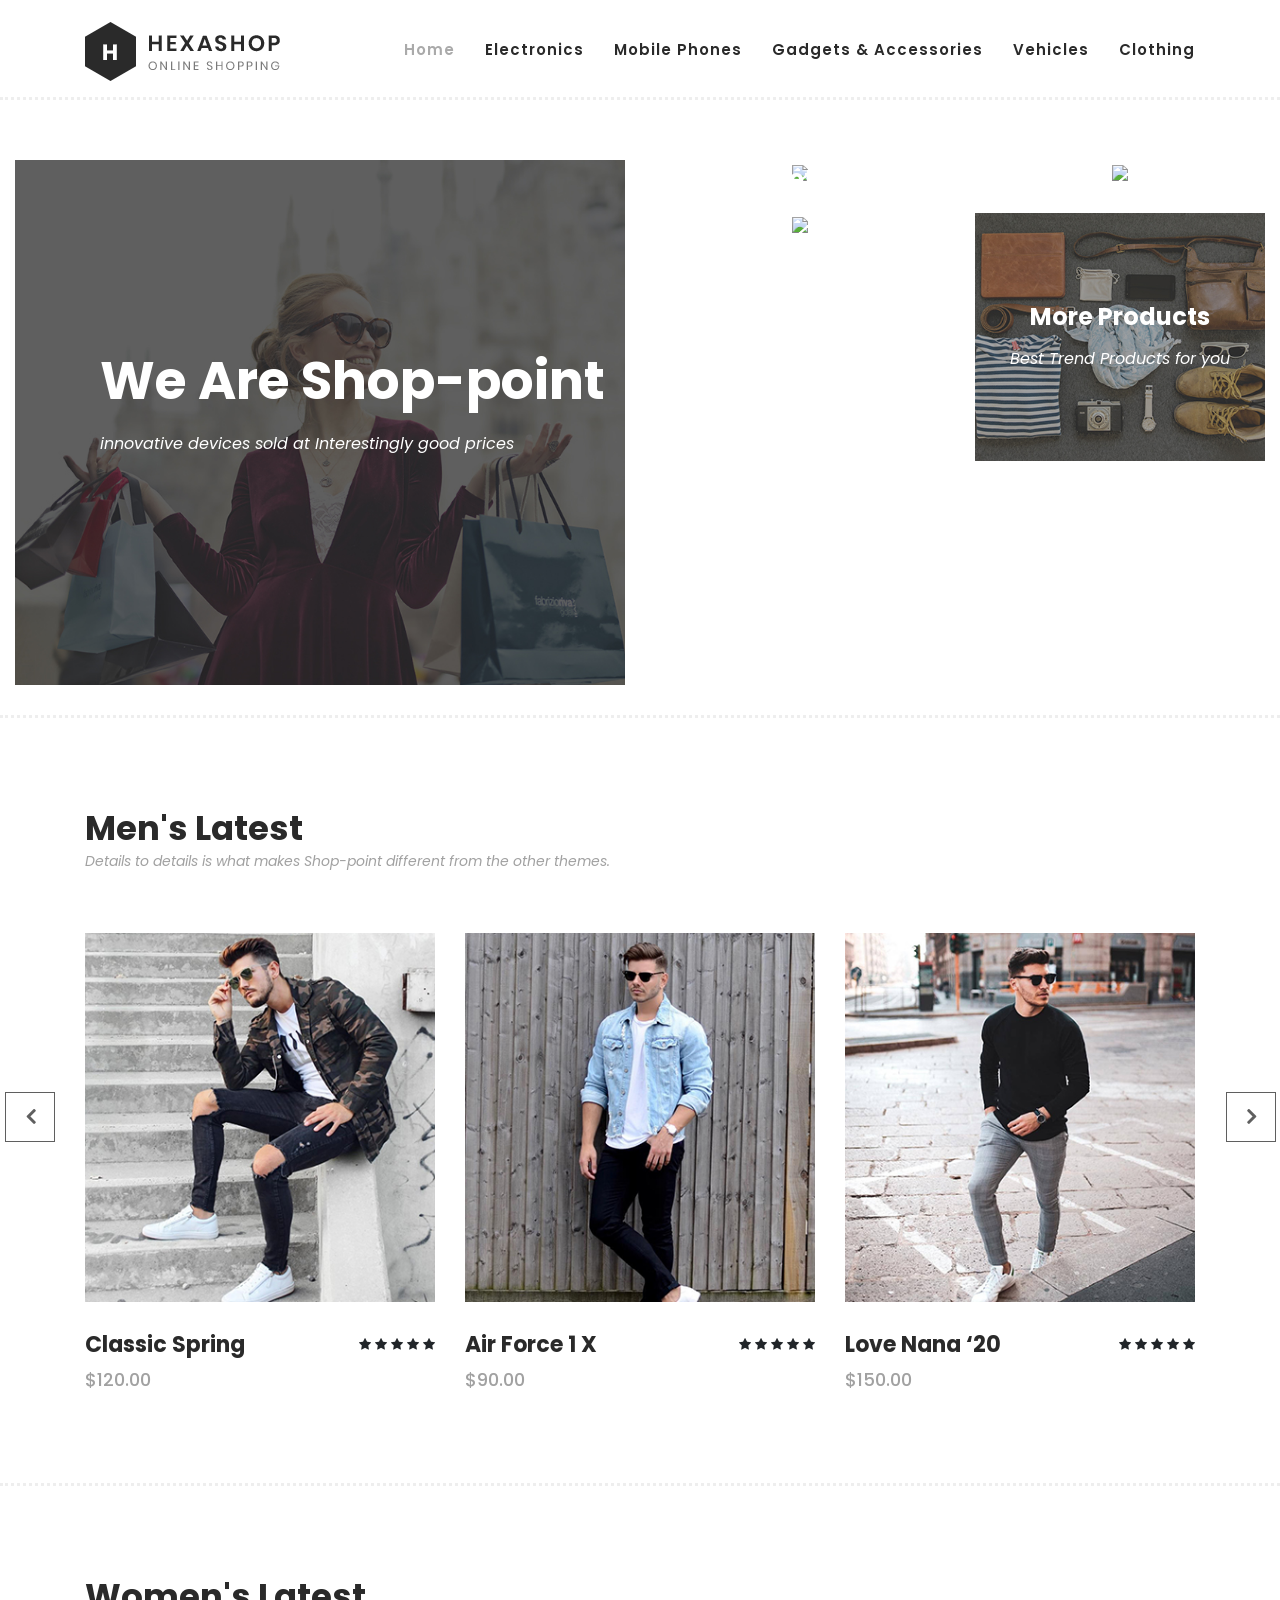
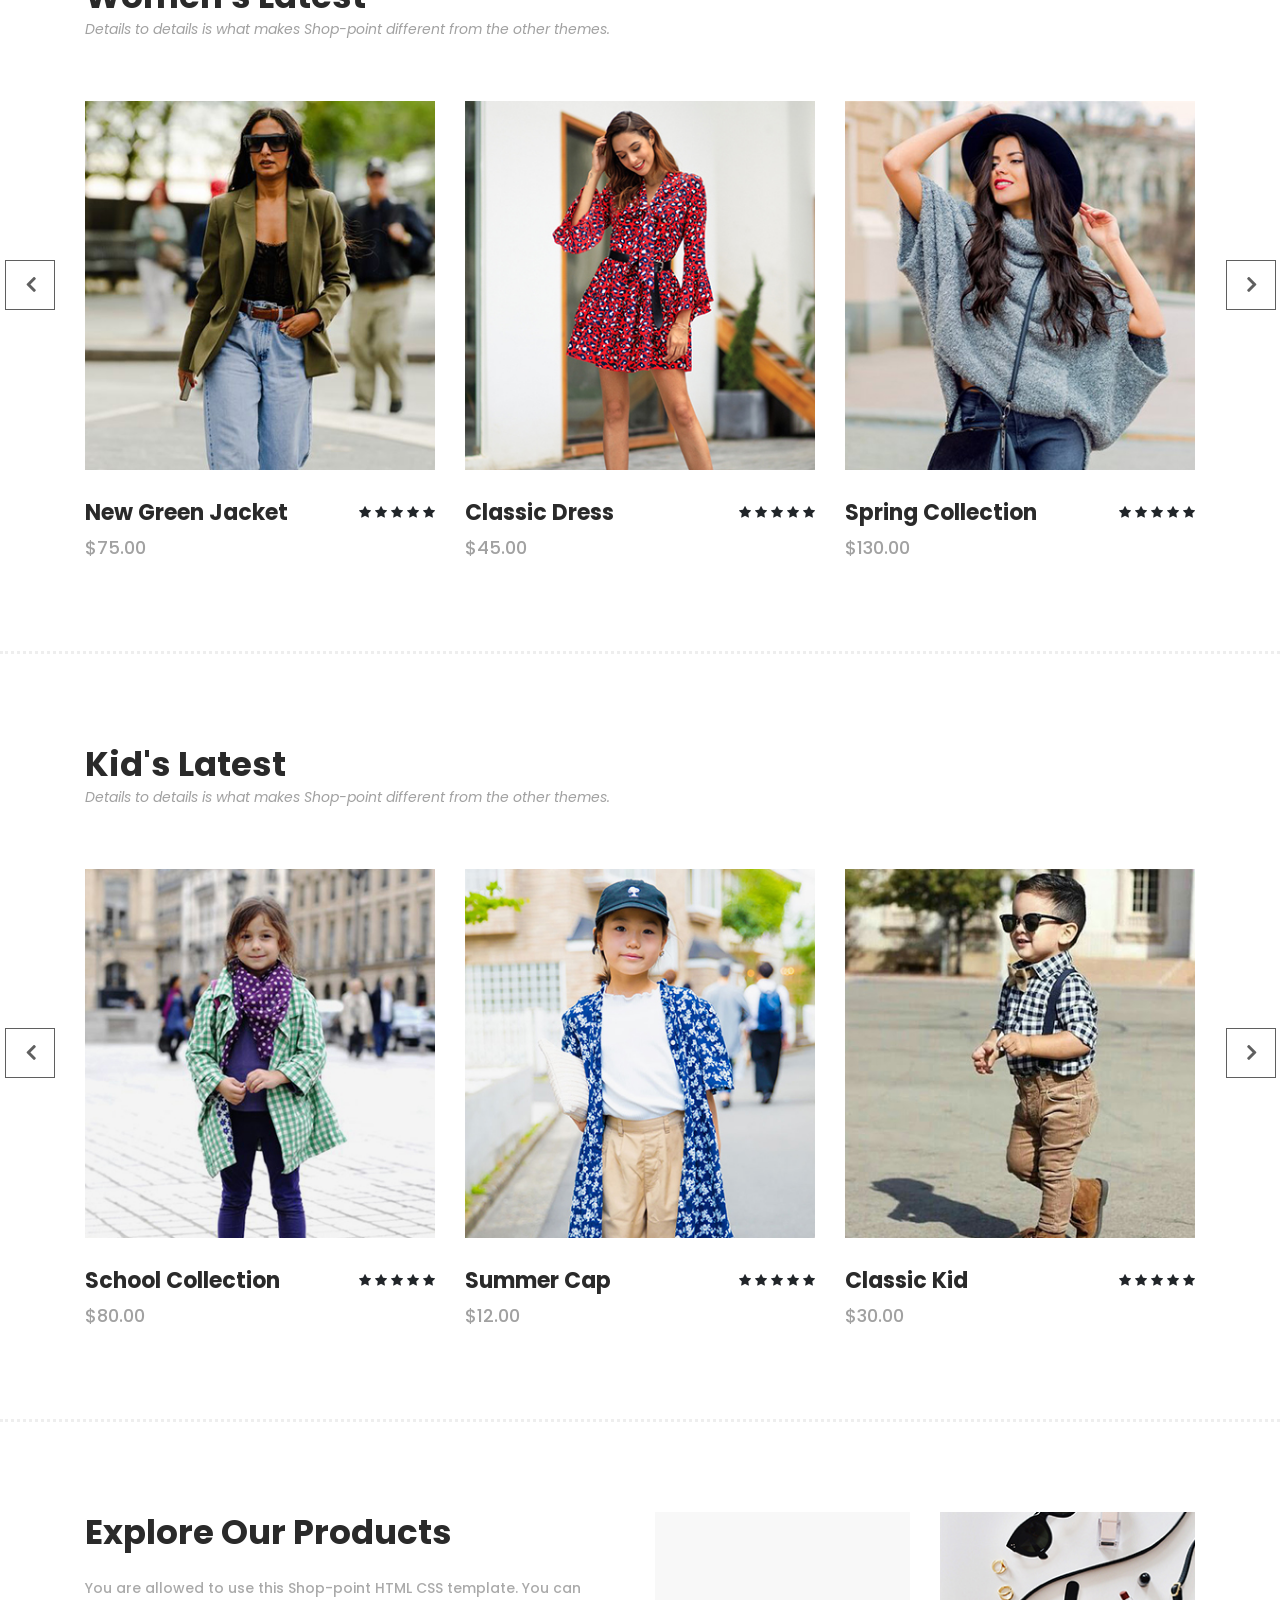
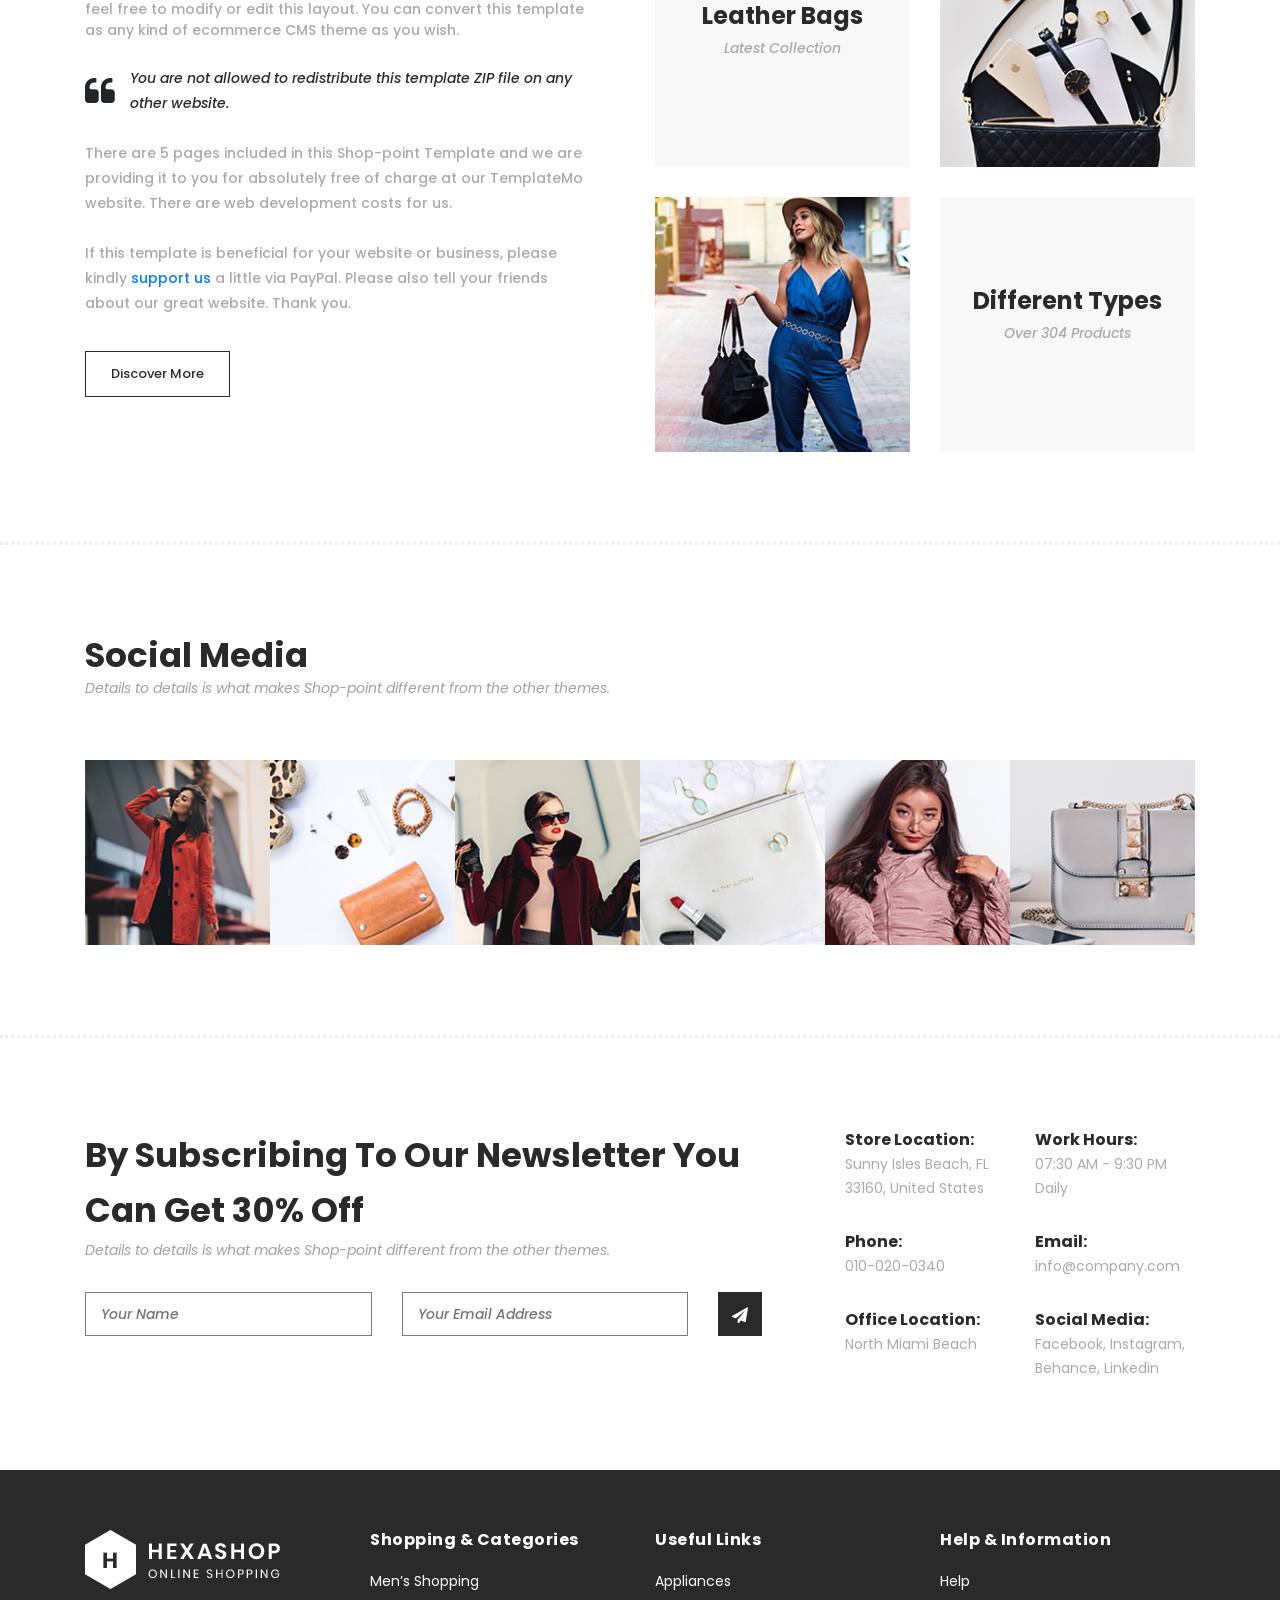
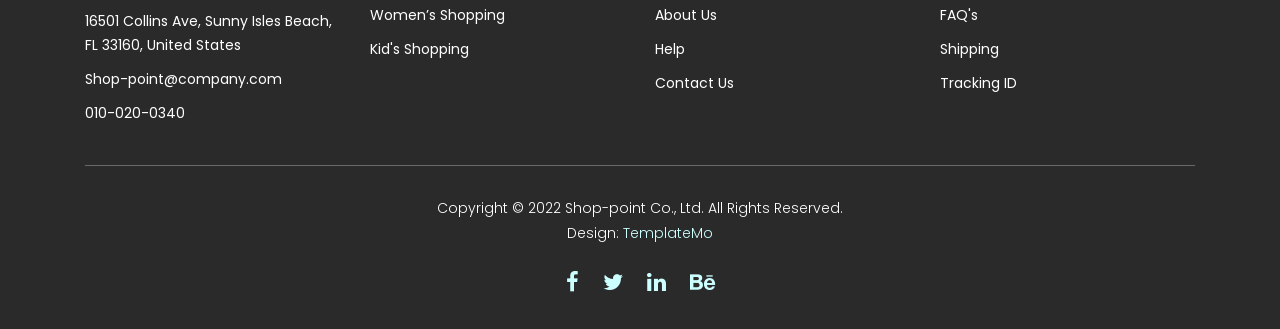
==== commit d7b5ef6e: "tile rename" ====
--- a/index.html
+++ b/index.html
@@ -69,7 +69,10 @@
 									<a href="#men">Electronics</a>
 								</li>
 								<li class="scroll-to-section">
-									<a href="#women">Mobile & Gadgets</a>
+									<a href="#women">Mobile Phones</a>
+								</li>
+								<li class="scroll-to-section">
+									<a href="#women">Gadgets & Accessories</a>
 								</li>
 								<li class="scroll-to-section"><a href="#kids">Vehicles</a></li>
 								<li class="scroll-to-section"><a href="#kids">Clothing</a></li>
@@ -94,10 +97,9 @@
 							<div class="thumb">
 								<div class="inner-content">
 									<h4>We Are Shop-point</h4>
-									<span>Awesome, clean &amp; creative HTML5 Template</span>
-									<div class="main-border-button">
-										<a href="#">Purchase Now!</a>
-									</div>
+									<span
+										>innovative devices sold at Interestingly good prices</span
+									>
 								</div>
 								<img src="assets/images/left-banner-image.jpg" alt="" />
 							</div>
@@ -110,19 +112,17 @@
 									<div class="right-first-image">
 										<div class="thumb">
 											<div class="inner-content">
-												<h4>Women</h4>
-												<span>Best Clothes For Women</span>
+												<h4>Electronics</h4>
+												<span>Best Electronics for you</span>
 											</div>
 											<div class="hover-content">
 												<div class="inner">
-													<h4>Women</h4>
+													<h4>Electronics</h4>
 													<p>
-														Lorem ipsum dolor sit amet, conservisii ctetur
-														adipiscing elit incid.
+														From cutting-edge gadgets to essential accessories,
+														explore a wide range of high-quality electronics to
+														elevate your tech game.
 													</p>
-													<div class="main-border-button">
-														<a href="#">Discover More</a>
-													</div>
 												</div>
 											</div>
 											<img src="assets/images/baner-right-image-01.jpg" />
@@ -133,19 +133,16 @@
 									<div class="right-first-image">
 										<div class="thumb">
 											<div class="inner-content">
-												<h4>Men</h4>
-												<span>Best Clothes For Men</span>
+												<h4>Mobile and Gadgets</h4>
+												<span>Best price for the Best Devices</span>
 											</div>
 											<div class="hover-content">
 												<div class="inner">
-													<h4>Men</h4>
+													<h4>Mobile and Gadgets</h4>
 													<p>
-														Lorem ipsum dolor sit amet, conservisii ctetur
-														adipiscing elit incid.
+														Find smartphones, tablets, stay entertained on the
+														go.
 													</p>
-													<div class="main-border-button">
-														<a href="#">Discover More</a>
-													</div>
 												</div>
 											</div>
 											<img src="assets/images/baner-right-image-02.jpg" />
@@ -156,19 +153,18 @@
 									<div class="right-first-image">
 										<div class="thumb">
 											<div class="inner-content">
-												<h4>Kids</h4>
-												<span>Best Clothes For Kids</span>
+												<h4>Gadgets and Accessories</h4>
+												<span
+													>Get Cool and low price Gadgets and Accessories</span
+												>
 											</div>
 											<div class="hover-content">
 												<div class="inner">
-													<h4>Kids</h4>
+													<h4>Gadgets and Accessories</h4>
 													<p>
-														Lorem ipsum dolor sit amet, conservisii ctetur
-														adipiscing elit incid.
+														Buy wearables, Speakers and an array of innovative
+														gadgets to stay connected
 													</p>
-													<div class="main-border-button">
-														<a href="#">Discover More</a>
-													</div>
 												</div>
 											</div>
 											<img src="assets/images/baner-right-image-03.jpg" />
@@ -179,19 +175,19 @@
 									<div class="right-first-image">
 										<div class="thumb">
 											<div class="inner-content">
-												<h4>Accessories</h4>
-												<span>Best Trend Accessories</span>
+												<h4>More Products</h4>
+												<span>Best Trend Products for you</span>
 											</div>
 											<div class="hover-content">
 												<div class="inner">
-													<h4>Accessories</h4>
+													<h4>More Products</h4>
 													<p>
-														Lorem ipsum dolor sit amet, conservisii ctetur
-														adipiscing elit incid.
+														Discover a world of diverse products in our Other
+														Products section. From home and lifestyle essentials
+														to unique and eclectic finds, explore an eclectic
+														mix of items that cater to your varied needs and
+														interests
 													</p>
-													<div class="main-border-button">
-														<a href="#">Discover More</a>
-													</div>
 												</div>
 											</div>
 											<img src="assets/images/baner-right-image-04.jpg" />
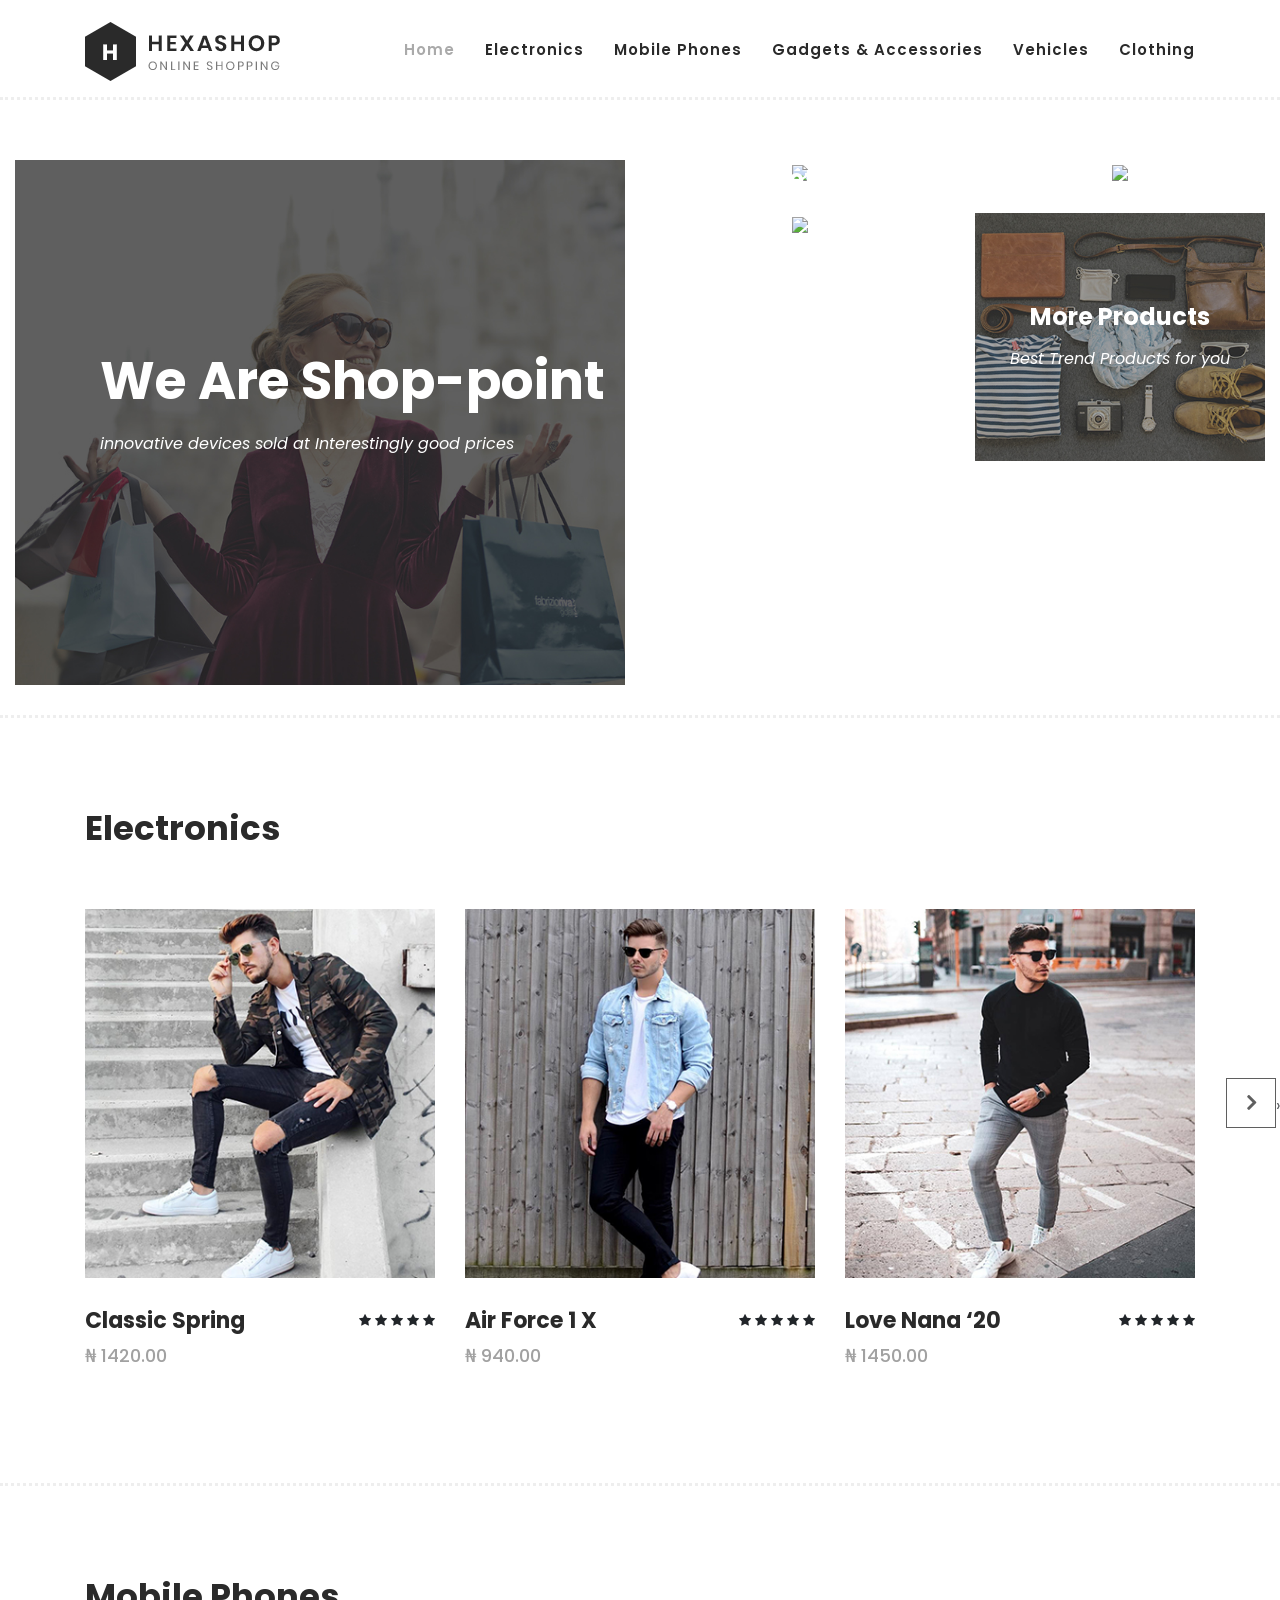
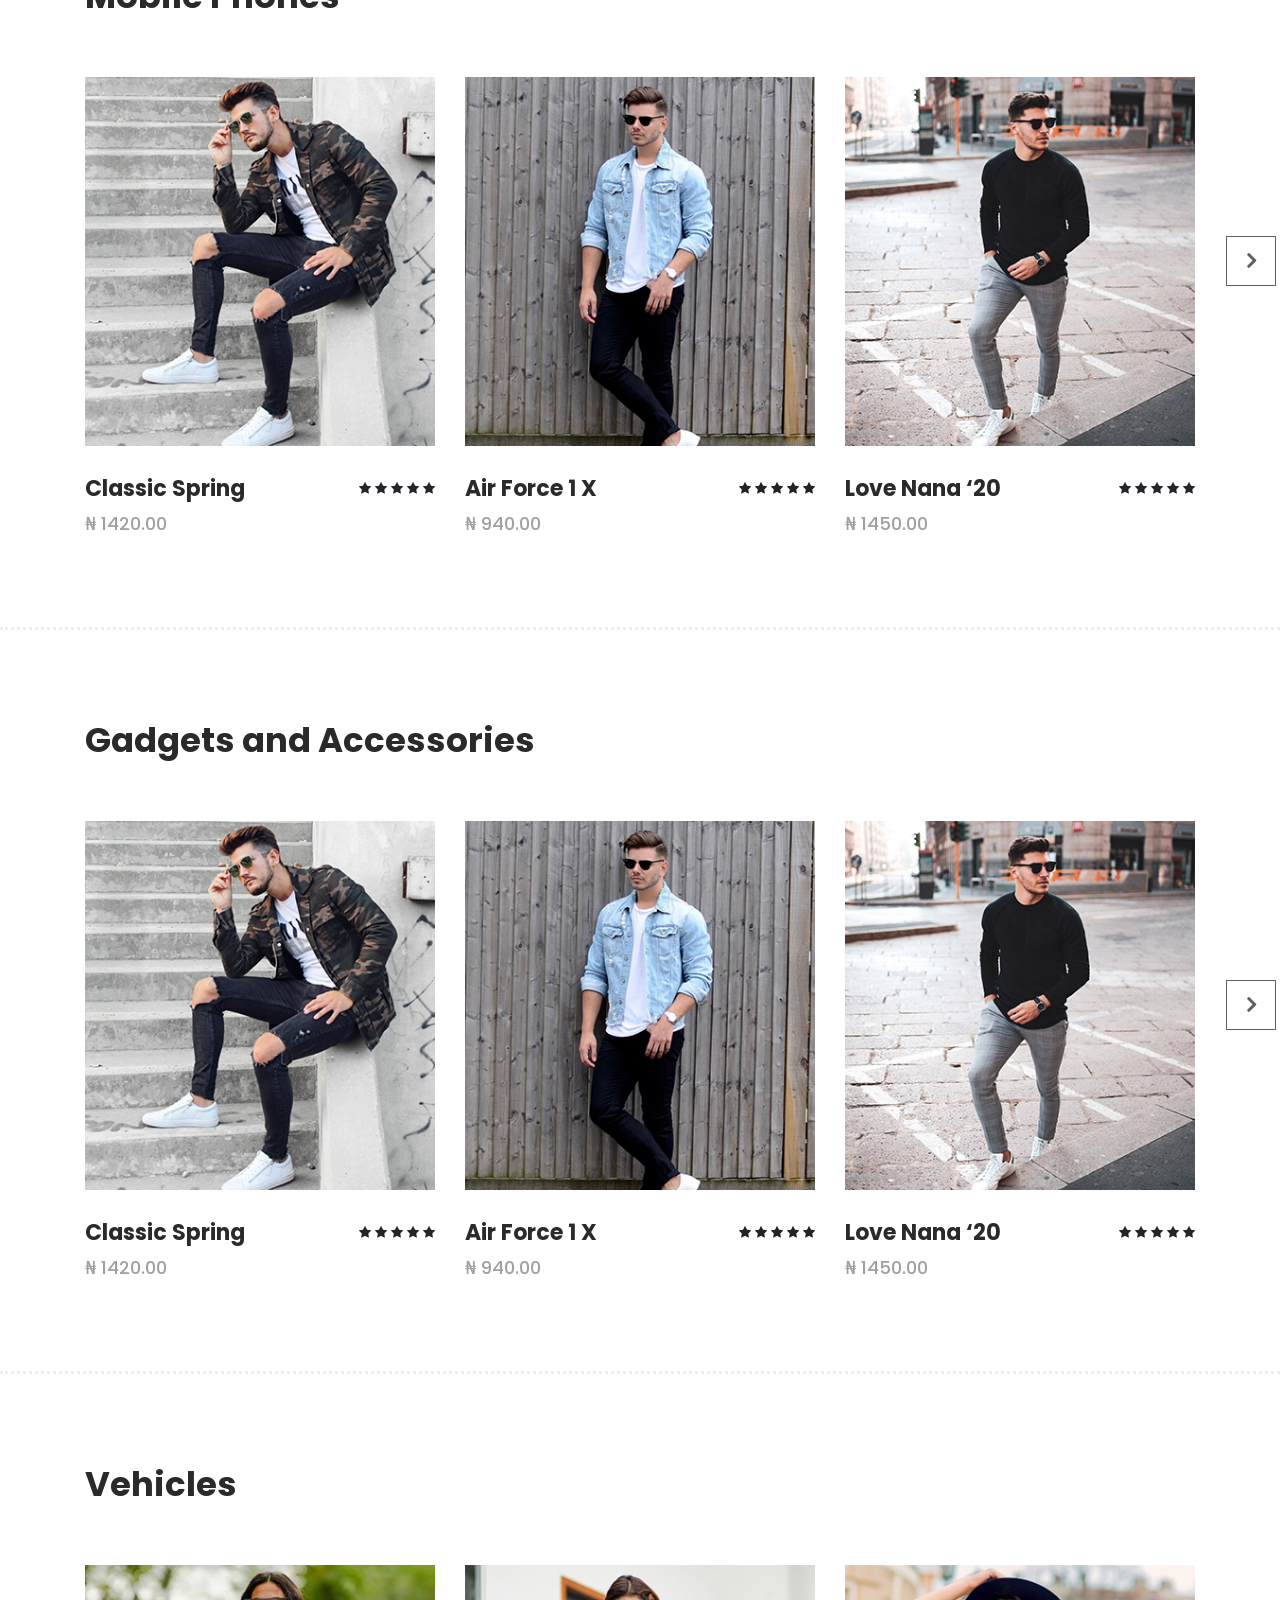
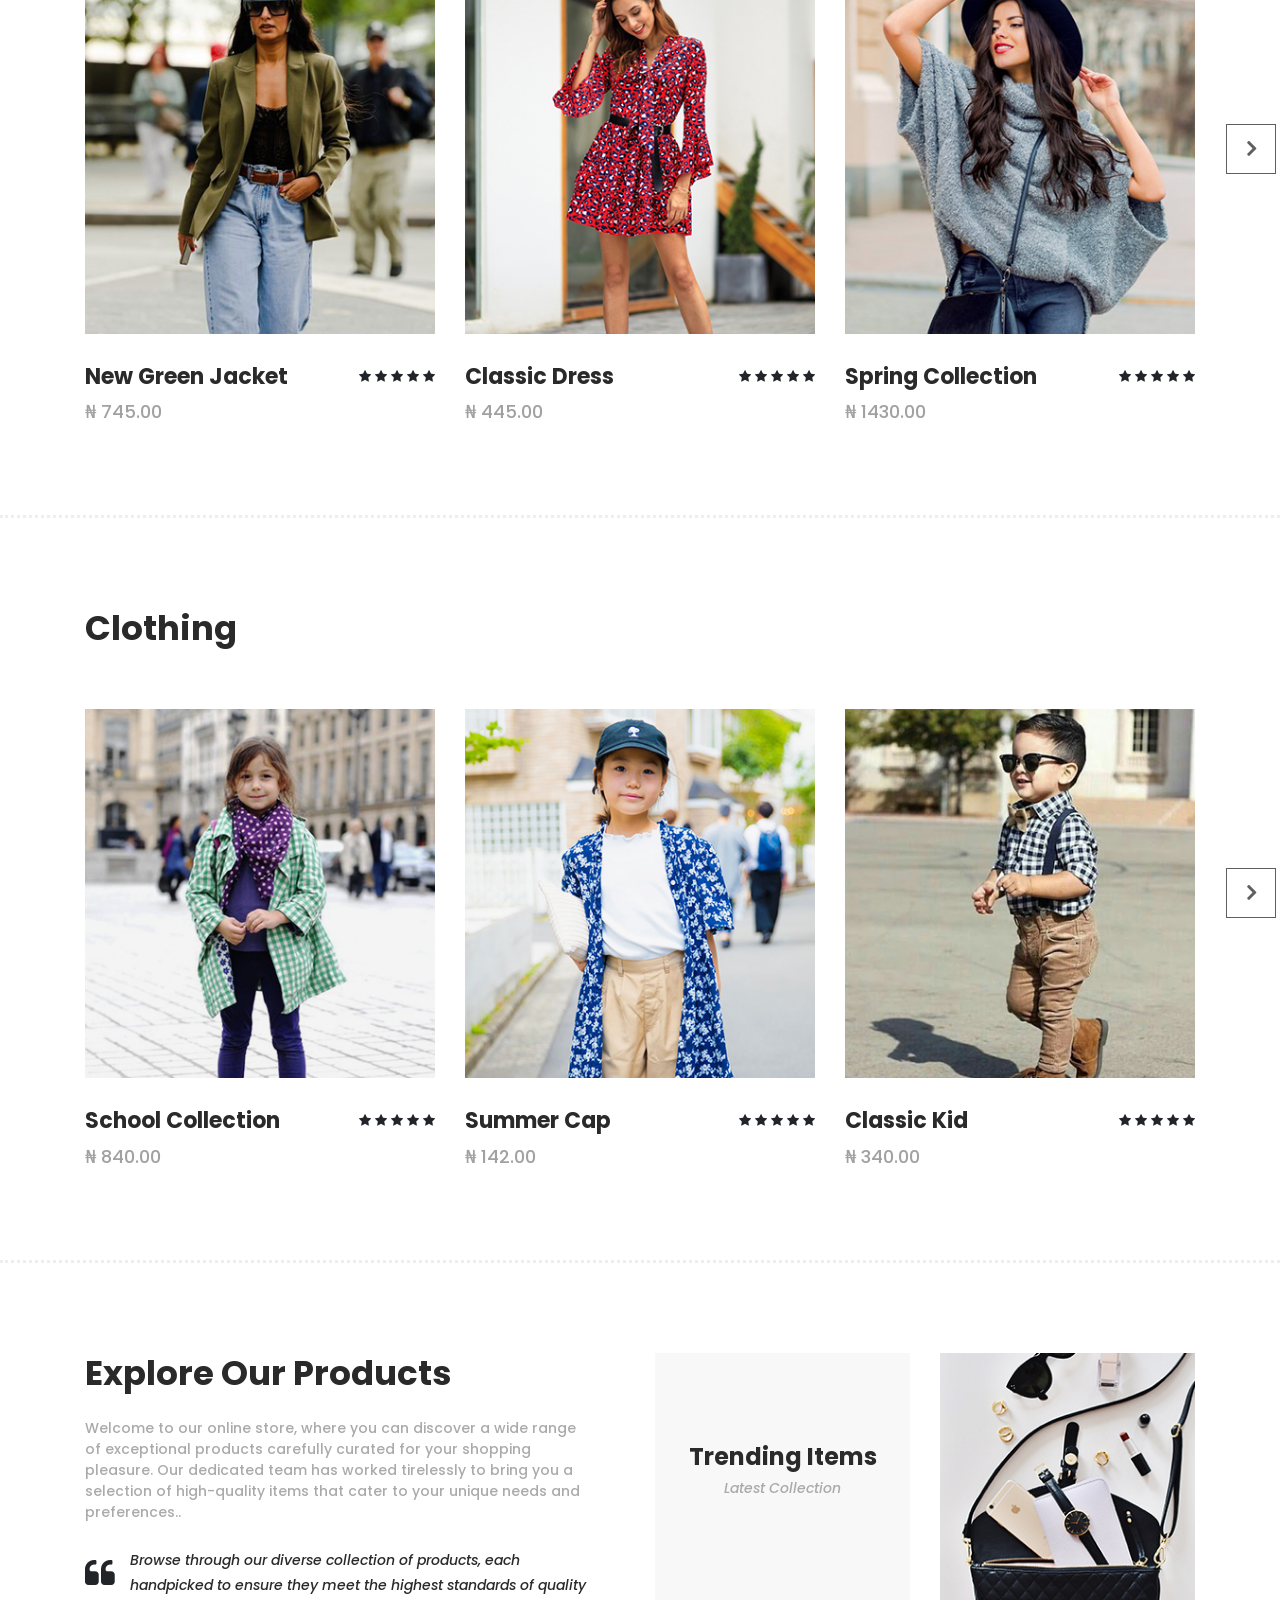
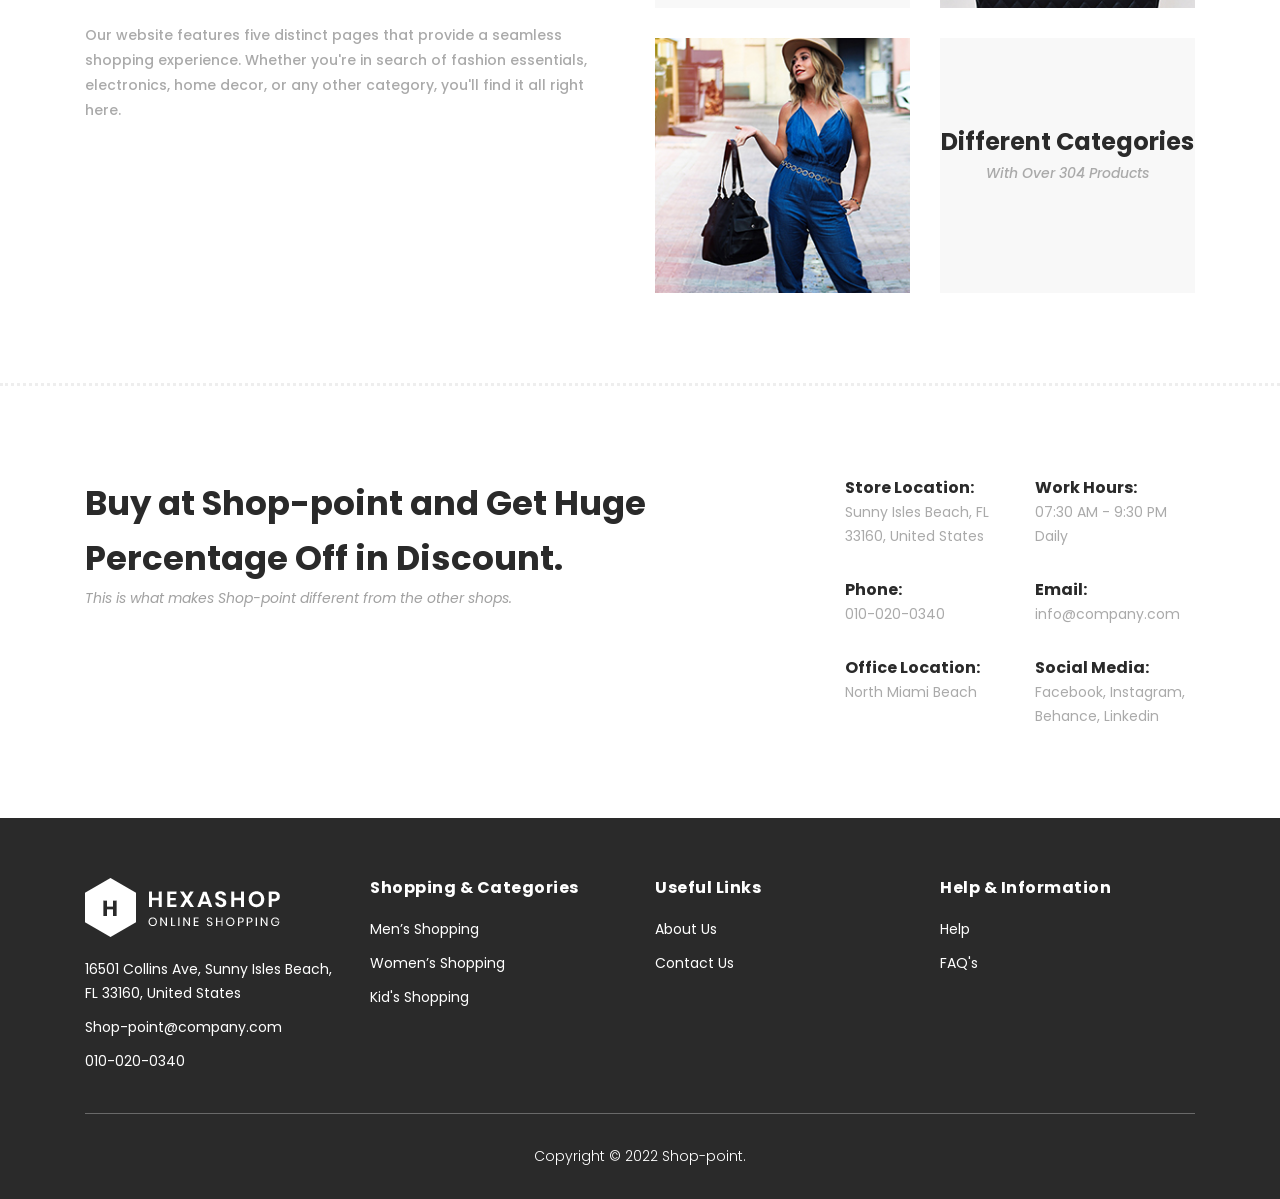
==== commit 4201a0b5: "sections" ====
--- a/index.html
+++ b/index.html
@@ -202,17 +202,13 @@
 		</div>
 		<!-- ***** Main Banner Area End ***** -->
 
-		<!-- ***** Men Area Starts ***** -->
-		<section class="section" id="men">
+		<!-- ***** Electronics Area Starts ***** -->
+		<section class="section" id="electronics">
 			<div class="container">
 				<div class="row">
 					<div class="col-lg-6">
 						<div class="section-heading">
-							<h2>Men's Latest</h2>
-							<span
-								>Details to details is what makes Shop-point different from the
-								other themes.</span
-							>
+							<h2>Electronics</h2>
 						</div>
 					</div>
 				</div>
@@ -231,128 +227,92 @@
 														><i class="fa fa-eye"></i
 													></a>
 												</li>
-												<li>
-													<a href="single-product.html"
-														><i class="fa fa-star"></i
-													></a>
-												</li>
-												<li>
-													<a href="single-product.html"
-														><i class="fa fa-shopping-cart"></i
-													></a>
-												</li>
+												
 											</ul>
 										</div>
 										<img src="assets/images/men-01.jpg" alt="" />
 									</div>
 									<div class="down-content">
 										<h4>Classic Spring</h4>
-										<span>$120.00</span>
-										<ul class="stars">
-											<li><i class="fa fa-star"></i></li>
-											<li><i class="fa fa-star"></i></li>
-											<li><i class="fa fa-star"></i></li>
-											<li><i class="fa fa-star"></i></li>
-											<li><i class="fa fa-star"></i></li>
-										</ul>
-									</div>
-								</div>
-								<div class="item">
-									<div class="thumb">
-										<div class="hover-content">
-											<ul>
-												<li>
-													<a href="single-product.html"
-														><i class="fa fa-eye"></i
-													></a>
-												</li>
-												<li>
-													<a href="single-product.html"
-														><i class="fa fa-star"></i
-													></a>
-												</li>
-												<li>
-													<a href="single-product.html"
-														><i class="fa fa-shopping-cart"></i
-													></a>
-												</li>
+										<span>&#8358 1420.00</span>
+										<ul class="stars">
+											<li><i class="fa fa-star"></i></li>
+											<li><i class="fa fa-star"></i></li>
+											<li><i class="fa fa-star"></i></li>
+											<li><i class="fa fa-star"></i></li>
+											<li><i class="fa fa-star"></i></li>
+										</ul>
+									</div>
+								</div>
+								<div class="item">
+									<div class="thumb">
+										<div class="hover-content">
+											<ul>
+												<li>
+													<a href="single-product.html"
+														><i class="fa fa-eye"></i
+													></a>
+												</li>
+												
 											</ul>
 										</div>
 										<img src="assets/images/men-02.jpg" alt="" />
 									</div>
 									<div class="down-content">
 										<h4>Air Force 1 X</h4>
-										<span>$90.00</span>
-										<ul class="stars">
-											<li><i class="fa fa-star"></i></li>
-											<li><i class="fa fa-star"></i></li>
-											<li><i class="fa fa-star"></i></li>
-											<li><i class="fa fa-star"></i></li>
-											<li><i class="fa fa-star"></i></li>
-										</ul>
-									</div>
-								</div>
-								<div class="item">
-									<div class="thumb">
-										<div class="hover-content">
-											<ul>
-												<li>
-													<a href="single-product.html"
-														><i class="fa fa-eye"></i
-													></a>
-												</li>
-												<li>
-													<a href="single-product.html"
-														><i class="fa fa-star"></i
-													></a>
-												</li>
-												<li>
-													<a href="single-product.html"
-														><i class="fa fa-shopping-cart"></i
-													></a>
-												</li>
+										<span>&#8358 940.00</span>
+										<ul class="stars">
+											<li><i class="fa fa-star"></i></li>
+											<li><i class="fa fa-star"></i></li>
+											<li><i class="fa fa-star"></i></li>
+											<li><i class="fa fa-star"></i></li>
+											<li><i class="fa fa-star"></i></li>
+										</ul>
+									</div>
+								</div>
+								<div class="item">
+									<div class="thumb">
+										<div class="hover-content">
+											<ul>
+												<li>
+													<a href="single-product.html"
+														><i class="fa fa-eye"></i
+													></a>
+												</li>
+												
 											</ul>
 										</div>
 										<img src="assets/images/men-03.jpg" alt="" />
 									</div>
 									<div class="down-content">
 										<h4>Love Nana ‘20</h4>
-										<span>$150.00</span>
-										<ul class="stars">
-											<li><i class="fa fa-star"></i></li>
-											<li><i class="fa fa-star"></i></li>
-											<li><i class="fa fa-star"></i></li>
-											<li><i class="fa fa-star"></i></li>
-											<li><i class="fa fa-star"></i></li>
-										</ul>
-									</div>
-								</div>
-								<div class="item">
-									<div class="thumb">
-										<div class="hover-content">
-											<ul>
-												<li>
-													<a href="single-product.html"
-														><i class="fa fa-eye"></i
-													></a>
-												</li>
-												<li>
-													<a href="single-product.html"
-														><i class="fa fa-star"></i
-													></a>
-												</li>
-												<li>
-													<a href="single-product.html"
-														><i class="fa fa-shopping-cart"></i
-													></a>
-												</li>
+										<span>&#8358 1450.00</span>
+										<ul class="stars">
+											<li><i class="fa fa-star"></i></li>
+											<li><i class="fa fa-star"></i></li>
+											<li><i class="fa fa-star"></i></li>
+											<li><i class="fa fa-star"></i></li>
+											<li><i class="fa fa-star"></i></li>
+										</ul>
+									</div>
+								</div>
+								<div class="item">
+									<div class="thumb">
+										<div class="hover-content">
+											<ul>
+												<li>
+													<a href="single-product.html"
+														><i class="fa fa-eye"></i
+													></a>
+												</li>
+												
 											</ul>
 										</div>
 										<img src="assets/images/men-01.jpg" alt="" />
 									</div>
 									<div class="down-content">
 										<h4>Classic Spring</h4>
-										<span>$120.00</span>
+										<span>&#8358 1420.00</span>
 										<ul class="stars">
 											<li><i class="fa fa-star"></i></li>
 											<li><i class="fa fa-star"></i></li>
@@ -368,19 +328,273 @@
 				</div>
 			</div>
 		</section>
-		<!-- ***** Men Area Ends ***** -->
-
-		<!-- ***** Women Area Starts ***** -->
-		<section class="section" id="women">
+		<!-- ***** Electronics Area Ends ***** -->
+
+
+		<!-- ***** Mobile Phones Area Starts ***** -->
+		<section class="section" id="mobile">
 			<div class="container">
 				<div class="row">
 					<div class="col-lg-6">
 						<div class="section-heading">
-							<h2>Women's Latest</h2>
-							<span
-								>Details to details is what makes Shop-point different from the
-								other themes.</span
-							>
+							<h2>Mobile Phones</h2>
+						</div>
+					</div>
+				</div>
+			</div>
+			<div class="container">
+				<div class="row">
+					<div class="col-lg-12">
+						<div class="men-item-carousel">
+							<div class="owl-men-item owl-carousel">
+								<div class="item">
+									<div class="thumb">
+										<div class="hover-content">
+											<ul>
+												<li>
+													<a href="single-product.html"
+														><i class="fa fa-eye"></i
+													></a>
+												</li>
+												
+											</ul>
+										</div>
+										<img src="assets/images/men-01.jpg" alt="" />
+									</div>
+									<div class="down-content">
+										<h4>Classic Spring</h4>
+										<span>&#8358 1420.00</span>
+										<ul class="stars">
+											<li><i class="fa fa-star"></i></li>
+											<li><i class="fa fa-star"></i></li>
+											<li><i class="fa fa-star"></i></li>
+											<li><i class="fa fa-star"></i></li>
+											<li><i class="fa fa-star"></i></li>
+										</ul>
+									</div>
+								</div>
+								<div class="item">
+									<div class="thumb">
+										<div class="hover-content">
+											<ul>
+												<li>
+													<a href="single-product.html"
+														><i class="fa fa-eye"></i
+													></a>
+												</li>
+												
+											</ul>
+										</div>
+										<img src="assets/images/men-02.jpg" alt="" />
+									</div>
+									<div class="down-content">
+										<h4>Air Force 1 X</h4>
+										<span>&#8358 940.00</span>
+										<ul class="stars">
+											<li><i class="fa fa-star"></i></li>
+											<li><i class="fa fa-star"></i></li>
+											<li><i class="fa fa-star"></i></li>
+											<li><i class="fa fa-star"></i></li>
+											<li><i class="fa fa-star"></i></li>
+										</ul>
+									</div>
+								</div>
+								<div class="item">
+									<div class="thumb">
+										<div class="hover-content">
+											<ul>
+												<li>
+													<a href="single-product.html"
+														><i class="fa fa-eye"></i
+													></a>
+												</li>
+												
+											</ul>
+										</div>
+										<img src="assets/images/men-03.jpg" alt="" />
+									</div>
+									<div class="down-content">
+										<h4>Love Nana ‘20</h4>
+										<span>&#8358 1450.00</span>
+										<ul class="stars">
+											<li><i class="fa fa-star"></i></li>
+											<li><i class="fa fa-star"></i></li>
+											<li><i class="fa fa-star"></i></li>
+											<li><i class="fa fa-star"></i></li>
+											<li><i class="fa fa-star"></i></li>
+										</ul>
+									</div>
+								</div>
+								<div class="item">
+									<div class="thumb">
+										<div class="hover-content">
+											<ul>
+												<li>
+													<a href="single-product.html"
+														><i class="fa fa-eye"></i
+													></a>
+												</li>
+												
+											</ul>
+										</div>
+										<img src="assets/images/men-01.jpg" alt="" />
+									</div>
+									<div class="down-content">
+										<h4>Classic Spring</h4>
+										<span>&#8358 1420.00</span>
+										<ul class="stars">
+											<li><i class="fa fa-star"></i></li>
+											<li><i class="fa fa-star"></i></li>
+											<li><i class="fa fa-star"></i></li>
+											<li><i class="fa fa-star"></i></li>
+											<li><i class="fa fa-star"></i></li>
+										</ul>
+									</div>
+								</div>
+							</div>
+						</div>
+					</div>
+				</div>
+			</div>
+		</section>
+		<!-- ***** Mobile Phones Area Ends ***** -->
+
+
+		<!-- ***** Gadgets and Accessories Area Starts ***** -->
+		<section class="section" id="gadgets">
+			<div class="container">
+				<div class="row">
+					<div class="col-lg-6">
+						<div class="section-heading">
+							<h2>Gadgets and Accessories</h2>
+						</div>
+					</div>
+				</div>
+			</div>
+			<div class="container">
+				<div class="row">
+					<div class="col-lg-12">
+						<div class="men-item-carousel">
+							<div class="owl-men-item owl-carousel">
+								<div class="item">
+									<div class="thumb">
+										<div class="hover-content">
+											<ul>
+												<li>
+													<a href="single-product.html"
+														><i class="fa fa-eye"></i
+													></a>
+												</li>
+												
+											</ul>
+										</div>
+										<img src="assets/images/men-01.jpg" alt="" />
+									</div>
+									<div class="down-content">
+										<h4>Classic Spring</h4>
+										<span>&#8358 1420.00</span>
+										<ul class="stars">
+											<li><i class="fa fa-star"></i></li>
+											<li><i class="fa fa-star"></i></li>
+											<li><i class="fa fa-star"></i></li>
+											<li><i class="fa fa-star"></i></li>
+											<li><i class="fa fa-star"></i></li>
+										</ul>
+									</div>
+								</div>
+								<div class="item">
+									<div class="thumb">
+										<div class="hover-content">
+											<ul>
+												<li>
+													<a href="single-product.html"
+														><i class="fa fa-eye"></i
+													></a>
+												</li>
+												
+											</ul>
+										</div>
+										<img src="assets/images/men-02.jpg" alt="" />
+									</div>
+									<div class="down-content">
+										<h4>Air Force 1 X</h4>
+										<span>&#8358 940.00</span>
+										<ul class="stars">
+											<li><i class="fa fa-star"></i></li>
+											<li><i class="fa fa-star"></i></li>
+											<li><i class="fa fa-star"></i></li>
+											<li><i class="fa fa-star"></i></li>
+											<li><i class="fa fa-star"></i></li>
+										</ul>
+									</div>
+								</div>
+								<div class="item">
+									<div class="thumb">
+										<div class="hover-content">
+											<ul>
+												<li>
+													<a href="single-product.html"
+														><i class="fa fa-eye"></i
+													></a>
+												</li>
+												
+											</ul>
+										</div>
+										<img src="assets/images/men-03.jpg" alt="" />
+									</div>
+									<div class="down-content">
+										<h4>Love Nana ‘20</h4>
+										<span>&#8358 1450.00</span>
+										<ul class="stars">
+											<li><i class="fa fa-star"></i></li>
+											<li><i class="fa fa-star"></i></li>
+											<li><i class="fa fa-star"></i></li>
+											<li><i class="fa fa-star"></i></li>
+											<li><i class="fa fa-star"></i></li>
+										</ul>
+									</div>
+								</div>
+								<div class="item">
+									<div class="thumb">
+										<div class="hover-content">
+											<ul>
+												<li>
+													<a href="single-product.html"
+														><i class="fa fa-eye"></i
+													></a>
+												</li>
+												
+											</ul>
+										</div>
+										<img src="assets/images/men-01.jpg" alt="" />
+									</div>
+									<div class="down-content">
+										<h4>Classic Spring</h4>
+										<span>&#8358 1420.00</span>
+										<ul class="stars">
+											<li><i class="fa fa-star"></i></li>
+											<li><i class="fa fa-star"></i></li>
+											<li><i class="fa fa-star"></i></li>
+											<li><i class="fa fa-star"></i></li>
+											<li><i class="fa fa-star"></i></li>
+										</ul>
+									</div>
+								</div>
+							</div>
+						</div>
+					</div>
+				</div>
+			</div>
+		</section>
+		<!-- ***** Gadgets and Accessories Area Ends ***** -->
+
+		<!-- ***** Vehicles Area Starts ***** -->
+		<section class="section" id="vehicles">
+			<div class="container">
+				<div class="row">
+					<div class="col-lg-6">
+						<div class="section-heading">
+							<h2>Vehicles</h2>
 						</div>
 					</div>
 				</div>
@@ -399,128 +613,92 @@
 														><i class="fa fa-eye"></i
 													></a>
 												</li>
-												<li>
-													<a href="single-product.html"
-														><i class="fa fa-star"></i
-													></a>
-												</li>
-												<li>
-													<a href="single-product.html"
-														><i class="fa fa-shopping-cart"></i
-													></a>
-												</li>
+												
 											</ul>
 										</div>
 										<img src="assets/images/women-01.jpg" alt="" />
 									</div>
 									<div class="down-content">
 										<h4>New Green Jacket</h4>
-										<span>$75.00</span>
-										<ul class="stars">
-											<li><i class="fa fa-star"></i></li>
-											<li><i class="fa fa-star"></i></li>
-											<li><i class="fa fa-star"></i></li>
-											<li><i class="fa fa-star"></i></li>
-											<li><i class="fa fa-star"></i></li>
-										</ul>
-									</div>
-								</div>
-								<div class="item">
-									<div class="thumb">
-										<div class="hover-content">
-											<ul>
-												<li>
-													<a href="single-product.html"
-														><i class="fa fa-eye"></i
-													></a>
-												</li>
-												<li>
-													<a href="single-product.html"
-														><i class="fa fa-star"></i
-													></a>
-												</li>
-												<li>
-													<a href="single-product.html"
-														><i class="fa fa-shopping-cart"></i
-													></a>
-												</li>
+										<span>&#8358 745.00</span>
+										<ul class="stars">
+											<li><i class="fa fa-star"></i></li>
+											<li><i class="fa fa-star"></i></li>
+											<li><i class="fa fa-star"></i></li>
+											<li><i class="fa fa-star"></i></li>
+											<li><i class="fa fa-star"></i></li>
+										</ul>
+									</div>
+								</div>
+								<div class="item">
+									<div class="thumb">
+										<div class="hover-content">
+											<ul>
+												<li>
+													<a href="single-product.html"
+														><i class="fa fa-eye"></i
+													></a>
+												</li>
+												
 											</ul>
 										</div>
 										<img src="assets/images/women-02.jpg" alt="" />
 									</div>
 									<div class="down-content">
 										<h4>Classic Dress</h4>
-										<span>$45.00</span>
-										<ul class="stars">
-											<li><i class="fa fa-star"></i></li>
-											<li><i class="fa fa-star"></i></li>
-											<li><i class="fa fa-star"></i></li>
-											<li><i class="fa fa-star"></i></li>
-											<li><i class="fa fa-star"></i></li>
-										</ul>
-									</div>
-								</div>
-								<div class="item">
-									<div class="thumb">
-										<div class="hover-content">
-											<ul>
-												<li>
-													<a href="single-product.html"
-														><i class="fa fa-eye"></i
-													></a>
-												</li>
-												<li>
-													<a href="single-product.html"
-														><i class="fa fa-star"></i
-													></a>
-												</li>
-												<li>
-													<a href="single-product.html"
-														><i class="fa fa-shopping-cart"></i
-													></a>
-												</li>
+										<span>&#8358 445.00</span>
+										<ul class="stars">
+											<li><i class="fa fa-star"></i></li>
+											<li><i class="fa fa-star"></i></li>
+											<li><i class="fa fa-star"></i></li>
+											<li><i class="fa fa-star"></i></li>
+											<li><i class="fa fa-star"></i></li>
+										</ul>
+									</div>
+								</div>
+								<div class="item">
+									<div class="thumb">
+										<div class="hover-content">
+											<ul>
+												<li>
+													<a href="single-product.html"
+														><i class="fa fa-eye"></i
+													></a>
+												</li>
+												
 											</ul>
 										</div>
 										<img src="assets/images/women-03.jpg" alt="" />
 									</div>
 									<div class="down-content">
 										<h4>Spring Collection</h4>
-										<span>$130.00</span>
-										<ul class="stars">
-											<li><i class="fa fa-star"></i></li>
-											<li><i class="fa fa-star"></i></li>
-											<li><i class="fa fa-star"></i></li>
-											<li><i class="fa fa-star"></i></li>
-											<li><i class="fa fa-star"></i></li>
-										</ul>
-									</div>
-								</div>
-								<div class="item">
-									<div class="thumb">
-										<div class="hover-content">
-											<ul>
-												<li>
-													<a href="single-product.html"
-														><i class="fa fa-eye"></i
-													></a>
-												</li>
-												<li>
-													<a href="single-product.html"
-														><i class="fa fa-star"></i
-													></a>
-												</li>
-												<li>
-													<a href="single-product.html"
-														><i class="fa fa-shopping-cart"></i
-													></a>
-												</li>
+										<span>&#8358 1430.00</span>
+										<ul class="stars">
+											<li><i class="fa fa-star"></i></li>
+											<li><i class="fa fa-star"></i></li>
+											<li><i class="fa fa-star"></i></li>
+											<li><i class="fa fa-star"></i></li>
+											<li><i class="fa fa-star"></i></li>
+										</ul>
+									</div>
+								</div>
+								<div class="item">
+									<div class="thumb">
+										<div class="hover-content">
+											<ul>
+												<li>
+													<a href="single-product.html"
+														><i class="fa fa-eye"></i
+													></a>
+												</li>
+												
 											</ul>
 										</div>
 										<img src="assets/images/women-01.jpg" alt="" />
 									</div>
 									<div class="down-content">
 										<h4>Classic Spring</h4>
-										<span>$120.00</span>
+										<span>&#8358 1420.00</span>
 										<ul class="stars">
 											<li><i class="fa fa-star"></i></li>
 											<li><i class="fa fa-star"></i></li>
@@ -536,19 +714,15 @@
 				</div>
 			</div>
 		</section>
-		<!-- ***** Women Area Ends ***** -->
-
-		<!-- ***** Kids Area Starts ***** -->
-		<section class="section" id="kids">
+		<!-- ***** Vehicles Area Ends ***** -->
+
+		<!-- ***** Clothing Area Starts ***** -->
+		<section class="section" id="clothing">
 			<div class="container">
 				<div class="row">
 					<div class="col-lg-6">
 						<div class="section-heading">
-							<h2>Kid's Latest</h2>
-							<span
-								>Details to details is what makes Shop-point different from the
-								other themes.</span
-							>
+							<h2>Clothing</h2>
 						</div>
 					</div>
 				</div>
@@ -567,128 +741,92 @@
 														><i class="fa fa-eye"></i
 													></a>
 												</li>
-												<li>
-													<a href="single-product.html"
-														><i class="fa fa-star"></i
-													></a>
-												</li>
-												<li>
-													<a href="single-product.html"
-														><i class="fa fa-shopping-cart"></i
-													></a>
-												</li>
+												
 											</ul>
 										</div>
 										<img src="assets/images/kid-01.jpg" alt="" />
 									</div>
 									<div class="down-content">
 										<h4>School Collection</h4>
-										<span>$80.00</span>
-										<ul class="stars">
-											<li><i class="fa fa-star"></i></li>
-											<li><i class="fa fa-star"></i></li>
-											<li><i class="fa fa-star"></i></li>
-											<li><i class="fa fa-star"></i></li>
-											<li><i class="fa fa-star"></i></li>
-										</ul>
-									</div>
-								</div>
-								<div class="item">
-									<div class="thumb">
-										<div class="hover-content">
-											<ul>
-												<li>
-													<a href="single-product.html"
-														><i class="fa fa-eye"></i
-													></a>
-												</li>
-												<li>
-													<a href="single-product.html"
-														><i class="fa fa-star"></i
-													></a>
-												</li>
-												<li>
-													<a href="single-product.html"
-														><i class="fa fa-shopping-cart"></i
-													></a>
-												</li>
+										<span>&#8358 840.00</span>
+										<ul class="stars">
+											<li><i class="fa fa-star"></i></li>
+											<li><i class="fa fa-star"></i></li>
+											<li><i class="fa fa-star"></i></li>
+											<li><i class="fa fa-star"></i></li>
+											<li><i class="fa fa-star"></i></li>
+										</ul>
+									</div>
+								</div>
+								<div class="item">
+									<div class="thumb">
+										<div class="hover-content">
+											<ul>
+												<li>
+													<a href="single-product.html"
+														><i class="fa fa-eye"></i
+													></a>
+												</li>
+												
 											</ul>
 										</div>
 										<img src="assets/images/kid-02.jpg" alt="" />
 									</div>
 									<div class="down-content">
 										<h4>Summer Cap</h4>
-										<span>$12.00</span>
-										<ul class="stars">
-											<li><i class="fa fa-star"></i></li>
-											<li><i class="fa fa-star"></i></li>
-											<li><i class="fa fa-star"></i></li>
-											<li><i class="fa fa-star"></i></li>
-											<li><i class="fa fa-star"></i></li>
-										</ul>
-									</div>
-								</div>
-								<div class="item">
-									<div class="thumb">
-										<div class="hover-content">
-											<ul>
-												<li>
-													<a href="single-product.html"
-														><i class="fa fa-eye"></i
-													></a>
-												</li>
-												<li>
-													<a href="single-product.html"
-														><i class="fa fa-star"></i
-													></a>
-												</li>
-												<li>
-													<a href="single-product.html"
-														><i class="fa fa-shopping-cart"></i
-													></a>
-												</li>
+										<span>&#8358 142.00</span>
+										<ul class="stars">
+											<li><i class="fa fa-star"></i></li>
+											<li><i class="fa fa-star"></i></li>
+											<li><i class="fa fa-star"></i></li>
+											<li><i class="fa fa-star"></i></li>
+											<li><i class="fa fa-star"></i></li>
+										</ul>
+									</div>
+								</div>
+								<div class="item">
+									<div class="thumb">
+										<div class="hover-content">
+											<ul>
+												<li>
+													<a href="single-product.html"
+														><i class="fa fa-eye"></i
+													></a>
+												</li>
+												
 											</ul>
 										</div>
 										<img src="assets/images/kid-03.jpg" alt="" />
 									</div>
 									<div class="down-content">
 										<h4>Classic Kid</h4>
-										<span>$30.00</span>
-										<ul class="stars">
-											<li><i class="fa fa-star"></i></li>
-											<li><i class="fa fa-star"></i></li>
-											<li><i class="fa fa-star"></i></li>
-											<li><i class="fa fa-star"></i></li>
-											<li><i class="fa fa-star"></i></li>
-										</ul>
-									</div>
-								</div>
-								<div class="item">
-									<div class="thumb">
-										<div class="hover-content">
-											<ul>
-												<li>
-													<a href="single-product.html"
-														><i class="fa fa-eye"></i
-													></a>
-												</li>
-												<li>
-													<a href="single-product.html"
-														><i class="fa fa-star"></i
-													></a>
-												</li>
-												<li>
-													<a href="single-product.html"
-														><i class="fa fa-shopping-cart"></i
-													></a>
-												</li>
+										<span>&#8358 340.00</span>
+										<ul class="stars">
+											<li><i class="fa fa-star"></i></li>
+											<li><i class="fa fa-star"></i></li>
+											<li><i class="fa fa-star"></i></li>
+											<li><i class="fa fa-star"></i></li>
+											<li><i class="fa fa-star"></i></li>
+										</ul>
+									</div>
+								</div>
+								<div class="item">
+									<div class="thumb">
+										<div class="hover-content">
+											<ul>
+												<li>
+													<a href="single-product.html"
+														><i class="fa fa-eye"></i
+													></a>
+												</li>
+												
 											</ul>
 										</div>
 										<img src="assets/images/kid-01.jpg" alt="" />
 									</div>
 									<div class="down-content">
 										<h4>Classic Spring</h4>
-										<span>$120.00</span>
+										<span>&#8358 1420.00</span>
 										<ul class="stars">
 											<li><i class="fa fa-star"></i></li>
 											<li><i class="fa fa-star"></i></li>
@@ -704,7 +842,7 @@
 				</div>
 			</div>
 		</section>
-		<!-- ***** Kids Area Ends ***** -->
+		<!-- ***** Clothing Area Ends ***** -->
 
 		<!-- ***** Explore Area Starts ***** -->
 		<section class="section" id="explore">
@@ -714,38 +852,19 @@
 						<div class="left-content">
 							<h2>Explore Our Products</h2>
 							<span
-								>You are allowed to use this Shop-point HTML CSS template. You
-								can feel free to modify or edit this layout. You can convert
-								this template as any kind of ecommerce CMS theme as you
-								wish.</span
+								>Welcome to our online store, where you can discover a wide range of exceptional products carefully curated for your shopping pleasure. Our dedicated team has worked tirelessly to bring you a selection of high-quality items that cater to your unique needs and preferences..</span
 							>
+
 							<div class="quote">
 								<i class="fa fa-quote-left"></i>
 								<p>
-									You are not allowed to redistribute this template ZIP file on
-									any other website.
+									Browse through our diverse collection of products, each handpicked to ensure they meet the highest standards of quality
 								</p>
 							</div>
 							<p>
-								There are 5 pages included in this Shop-point Template and we
-								are providing it to you for absolutely free of charge at our
-								TemplateMo website. There are web development costs for us.
+								Our website features five distinct pages that provide a seamless shopping experience. Whether you're in search of fashion essentials, electronics, home decor, or any other category, you'll find it all right here. 
 							</p>
-							<p>
-								If this template is beneficial for your website or business,
-								please kindly
-								<a
-									rel="nofollow"
-									href="https://paypal.me/templatemo"
-									target="_blank"
-									>support us</a
-								>
-								a little via PayPal. Please also tell your friends about our
-								great website. Thank you.
-							</p>
-							<div class="main-border-button">
-								<a href="products.html">Discover More</a>
-							</div>
+
 						</div>
 					</div>
 					<div class="col-lg-6">
@@ -753,7 +872,7 @@
 							<div class="row">
 								<div class="col-lg-6">
 									<div class="leather">
-										<h4>Leather Bags</h4>
+										<h4>Trending Items</h4>
 										<span>Latest Collection</span>
 									</div>
 								</div>
@@ -769,8 +888,8 @@
 								</div>
 								<div class="col-lg-6">
 									<div class="types">
-										<h4>Different Types</h4>
-										<span>Over 304 Products</span>
+										<h4>Different Categories</h4>
+										<span>With Over 304 Products</span>
 									</div>
 								</div>
 							</div>
@@ -781,144 +900,18 @@
 		</section>
 		<!-- ***** Explore Area Ends ***** -->
 
-		<!-- ***** Social Area Starts ***** -->
-		<section class="section" id="social">
-			<div class="container">
-				<div class="row">
-					<div class="col-lg-12">
-						<div class="section-heading">
-							<h2>Social Media</h2>
-							<span
-								>Details to details is what makes Shop-point different from the
-								other themes.</span
-							>
-						</div>
-					</div>
-				</div>
-			</div>
-			<div class="container">
-				<div class="row images">
-					<div class="col-2">
-						<div class="thumb">
-							<div class="icon">
-								<a href="http://instagram.com">
-									<h6>Fashion</h6>
-									<i class="fa fa-instagram"></i>
-								</a>
-							</div>
-							<img src="assets/images/instagram-01.jpg" alt="" />
-						</div>
-					</div>
-					<div class="col-2">
-						<div class="thumb">
-							<div class="icon">
-								<a href="http://instagram.com">
-									<h6>New</h6>
-									<i class="fa fa-instagram"></i>
-								</a>
-							</div>
-							<img src="assets/images/instagram-02.jpg" alt="" />
-						</div>
-					</div>
-					<div class="col-2">
-						<div class="thumb">
-							<div class="icon">
-								<a href="http://instagram.com">
-									<h6>Brand</h6>
-									<i class="fa fa-instagram"></i>
-								</a>
-							</div>
-							<img src="assets/images/instagram-03.jpg" alt="" />
-						</div>
-					</div>
-					<div class="col-2">
-						<div class="thumb">
-							<div class="icon">
-								<a href="http://instagram.com">
-									<h6>Makeup</h6>
-									<i class="fa fa-instagram"></i>
-								</a>
-							</div>
-							<img src="assets/images/instagram-04.jpg" alt="" />
-						</div>
-					</div>
-					<div class="col-2">
-						<div class="thumb">
-							<div class="icon">
-								<a href="http://instagram.com">
-									<h6>Leather</h6>
-									<i class="fa fa-instagram"></i>
-								</a>
-							</div>
-							<img src="assets/images/instagram-05.jpg" alt="" />
-						</div>
-					</div>
-					<div class="col-2">
-						<div class="thumb">
-							<div class="icon">
-								<a href="http://instagram.com">
-									<h6>Bag</h6>
-									<i class="fa fa-instagram"></i>
-								</a>
-							</div>
-							<img src="assets/images/instagram-06.jpg" alt="" />
-						</div>
-					</div>
-				</div>
-			</div>
-		</section>
-		<!-- ***** Social Area Ends ***** -->
-
 		<!-- ***** Subscribe Area Starts ***** -->
 		<div class="subscribe">
 			<div class="container">
 				<div class="row">
 					<div class="col-lg-8">
 						<div class="section-heading">
-							<h2>By Subscribing To Our Newsletter You Can Get 30% Off</h2>
+							<h2>Buy at Shop-point and Get Huge <br>Percentage Off in Discount.</h2>
 							<span
-								>Details to details is what makes Shop-point different from the
-								other themes.</span
+								>This is what makes Shop-point different from the
+								other shops.</span
 							>
 						</div>
-						<form id="subscribe" action="" method="get">
-							<div class="row">
-								<div class="col-lg-5">
-									<fieldset>
-										<input
-											name="name"
-											type="text"
-											id="name"
-											placeholder="Your Name"
-											required=""
-										/>
-									</fieldset>
-								</div>
-								<div class="col-lg-5">
-									<fieldset>
-										<input
-											name="email"
-											type="text"
-											id="email"
-											pattern="[^ @]*@[^ @]*"
-											placeholder="Your Email Address"
-											required=""
-										/>
-									</fieldset>
-								</div>
-								<div class="col-lg-2">
-									<fieldset>
-										<button
-											type="submit"
-											id="form-submit"
-											class="main-dark-button"
-										>
-											<i class="fa fa-paper-plane"></i>
-										</button>
-									</fieldset>
-								</div>
-							</div>
-						</form>
 					</div>
 					<div class="col-lg-4">
 						<div class="row">
@@ -989,9 +982,7 @@
 					<div class="col-lg-3">
 						<h4>Useful Links</h4>
 						<ul>
-							<li><a href="#">Appliances</a></li>
 							<li><a href="#">About Us</a></li>
-							<li><a href="#">Help</a></li>
 							<li><a href="#">Contact Us</a></li>
 						</ul>
 					</div>
@@ -1000,38 +991,14 @@
 						<ul>
 							<li><a href="#">Help</a></li>
 							<li><a href="#">FAQ's</a></li>
-							<li><a href="#">Shipping</a></li>
-							<li><a href="#">Tracking ID</a></li>
 						</ul>
 					</div>
 					<div class="col-lg-12">
 						<div class="under-footer">
 							<p>
-								Copyright © 2022 Shop-point Co., Ltd. All Rights Reserved.
-
-								<br />Design:
-								<a
-									href="https://templatemo.com"
-									target="_parent"
-									title="free css templates"
-									>TemplateMo</a
-								>
+								Copyright © 2022 Shop-point.
 							</p>
-							<ul>
-								<li>
-									<a href="#"><i class="fa fa-facebook"></i></a>
-								</li>
-								<li>
-									<a href="#"><i class="fa fa-twitter"></i></a>
-								</li>
-								<li>
-									<a href="#"><i class="fa fa-linkedin"></i></a>
-								</li>
-								<li>
-									<a href="#"><i class="fa fa-behance"></i></a>
-								</li>
-							</ul>
-						</div>
+                        </div>
 					</div>
 				</div>
 			</div>
--- a/assets/css/templatemo-hexashop.css
+++ b/assets/css/templatemo-hexashop.css
@@ -832,49 +832,81 @@
 ---------------------------------------------
 */
 
-#men {
+#men, #electronics, #mobile, #gadgets, #clothing, #vehicles {
 	padding-top: 90px;
 	padding-bottom: 90px;
 	border-bottom: 3px dotted #eee;
 }
 
-#men .section-heading {
+#men .section-heading, #electronics .section-heading,
+#mobile .section-heading,
+#gadgets .section-heading,
+#clothing .section-heading,
+#vehicles .section-heading {
 	margin-bottom: 60px;
 }
 
-#men .item .down-content {
+#men .item .down-content, #electronics .item .down-content,
+ #mobile .item .down-content,
+ #gadgets .item .down-content,
+ #clothing .item .down-content,
+ #vehicles .item .down-content {
 	padding-top: 30px;
 	position: relative;
 	z-index: 3;
 	background-color: #fff;
 }
 
-#men .item .down-content h4 {
+#men .item .down-content h4, #electronics .item .down-content h4,
+#mobile .item .down-content h4,
+#gadgets .item .down-content h4,
+#clothing .item .down-content h4,
+#vehicles .item .down-content h4 {
 	font-size: 22px;
 	color: #2a2a2a;
 	font-weight: 700;
 	margin-bottom: 8px;
 }
 
-#men .item .down-content span {
+#men .item .down-content span,
+#electronics .item .down-content span,
+#mobile .item .down-content span,
+#gadgets .item .down-content span,
+#clothing .item .down-content span,
+#vehicles .item .down-content span {
 	font-size: 18px;
 	color: #a1a1a1;
 	font-weight: 500;
 	display: block;
 }
 
-#men .item .down-content ul.stars {
+#men .item .down-content ul.stars,
+#electronics .item .down-content ul.stars,
+#mobile .item .down-content ul.stars,
+#gadgets .item .down-content ul.stars,
+#clothing .item .down-content ul.stars,
+#vehicles .item .down-content ul.stars {
 	position: absolute;
 	right: 0;
 	top: 30px;
 }
 
-#men .item .down-content ul.stars li {
+#men .item .down-content ul.stars li,
+#electronics .item .down-content ul.stars li,
+#mobile .item .down-content ul.stars li,
+#gadgets .item .down-content ul.stars li,
+#clothing .item .down-content ul.stars li,
+#vehicles .item .down-content ul.stars li {
 	display: inline;
 	font-size: 13px;
 }
 
-#men .item .thumb .hover-content {
+#men .item .thumb .hover-content,
+#electronics .item .thumb .hover-content,
+#mobile .item .thumb .hover-content,
+#gadgets .item .thumb .hover-content,
+#clothing .item .thumb .hover-content,
+#vehicles .item .thumb .hover-content {
 	position: absolute;
 	z-index: 2;
 	text-align: center;
@@ -885,22 +917,42 @@
 	transition: all 0.5s;
 }
 
-#men .item .thumb:hover .hover-content {
+#men .item .thumb:hover .hover-content,
+#electronics .item .thumb:hover .hover-content,
+#mobile .item .thumb:hover .hover-content,
+#gadgets .item .thumb:hover .hover-content,
+#clothing .item .thumb:hover .hover-content,
+#vehicles .item .thumb:hover .hover-content {
 	bottom: 30px;
 	opacity: 1;
 	visibility: visible;
 }
 
-#men .item .thumb {
+#men .item .thumb,
+#electronics .item .thumb,
+#mobile .item .thumb,
+#gadgets .item .thumb,
+#clothing .item .thumb,
+#vehicles .item .thumb {
 	position: relative;
 }
 
-#men .item .thumb .hover-content ul li {
+#men .item .thumb .hover-content ul li,
+#electronics .item .thumb .hover-content ul li,
+#mobile .item .thumb .hover-content ul li,
+#gadgets .item .thumb .hover-content ul li,
+#clothing .item .thumb .hover-content ul li,
+#vehicles .item .thumb .hover-content ul li {
 	display: inline;
 	margin: 0px 10px;
 }
 
-#men .item .thumb .hover-content ul li a {
+#men .item .thumb .hover-content ul li a,
+#electronics .item .thumb .hover-content ul li a,
+#mobile .item .thumb .hover-content ul li a,
+#gadgets .item .thumb .hover-content ul li a,
+#clothing .item .thumb .hover-content ul li a,
+#vehicles .item .thumb .hover-content ul li a {
 	width: 50px;
 	height: 50px;
 	text-align: center;
@@ -910,7 +962,12 @@
 	background-color: #fff;
 }
 
-#men .owl-nav {
+#men .owl-nav,
+#electronics .owl-nav,
+#mobile .owl-nav,
+#gadgets .owl-nav,
+#clothing .owl-nav,
+#vehicles .owl-nav {
 	text-align: center;
 	position: absolute;
 	width: 100%;
@@ -918,22 +975,47 @@
 	transform: translateY(-25px);
 }
 
-#men .owl-dots {
+#men .owl-dots
+#electronics .owl-dots,
+#mobile .owl-dots,
+#gadgets .owl-dots,
+#clothing .owl-dots,
+#vehicles .owl-dots {
 	display: none;
 }
 
-#men .owl-nav .owl-prev {
+#men .owl-nav .owl-prev
+#electronics .owl-nav .owl-prev,
+#mobile .owl-nav .owl-prev,
+#gadgets .owl-nav .owl-prev,
+#clothing .owl-nav .owl-prev,
+#vehicles .owl-nav .owl-prev {
 	position: absolute;
 	left: -80px;
 	outline: none;
 }
 
 #men .owl-nav .owl-prev span,
-#men .owl-nav .owl-next span {
+#electronics .owl-nav .owl-prev span,
+#mobile .owl-nav .owl-prev span,
+#gadgets .owl-nav .owl-prev span,
+#clothing .owl-nav .owl-prev span,
+#vehicles .owl-nav .owl-prev span,
+#men .owl-nav .owl-next span 
+#electronics .owl-nav .owl-next span ,
+#mobile .owl-nav .owl-next span ,
+#gadgets .owl-nav .owl-next span ,
+#clothing .owl-nav .owl-next span ,
+#vehicles .owl-nav .owl-next span {
 	opacity: 0;
 }
 
-#men .owl-nav .owl-prev:before {
+#men .owl-nav .owl-prev:before,
+#electronics .owl-nav .owl-prev:before,
+#mobile .owl-nav .owl-prev:before,
+#gadgets .owl-nav .owl-prev:before,
+#clothing .owl-nav .owl-prev:before,
+#vehicles .owl-nav .owl-prev:before,{
 	display: inline-block;
 	font-family: "FontAwesome";
 	color: #2a2a2a;
@@ -947,31 +1029,61 @@
 	border: 1px solid #2a2a2a;
 }
 
-#men .owl-nav .owl-prev {
+#men .owl-nav .owl-prev,
+#electronics .owl-nav .owl-prev,
+#mobile .owl-nav .owl-prev,
+#gadgets .owl-nav .owl-prev,
+#clothing .owl-nav .owl-prev,
+#vehicles .owl-nav .owl-prev{
 	opacity: 0.75;
 	transition: all 0.5s;
 }
 
-#men .owl-nav .owl-prev:hover {
+#men .owl-nav .owl-prev:hover,
+#electronics .owl-nav .owl-prev:hover,
+#mobile .owl-nav .owl-prev:hover,
+#gadgets .owl-nav .owl-prev:hover,
+#clothing .owl-nav .owl-prev:hover,
+#vehicles .owl-nav .owl-prev:hover{
 	opacity: 1;
 }
 
-#men .owl-nav .owl-next {
+#men .owl-nav .owl-next,
+#electronics .owl-nav .owl-next,
+#mobile .owl-nav .owl-next,
+#gadgets .owl-nav .owl-next,
+#clothing .owl-nav .owl-next,
+#vehicles .owl-nav .owl-next{
 	opacity: 0.75;
 	transition: all 0.5s;
 }
 
-#men .owl-nav .owl-next:hover {
+#men .owl-nav .owl-next:hover,
+#electronics .owl-nav .owl-next:hover,
+#mobile .owl-nav .owl-next:hover,
+#gadgets .owl-nav .owl-next:hover,
+#clothing .owl-nav .owl-next:hover,
+#vehicles .owl-nav .owl-next:hover{
 	opacity: 1;
 }
 
-#men .owl-nav .owl-next {
+#men .owl-nav .owl-next,
+#electronics .owl-nav .owl-next,
+#mobile .owl-nav .owl-next,
+#gadgets .owl-nav .owl-next,
+#clothing .owl-nav .owl-next,
+#vehicles .owl-nav .owl-next{
 	outline: none;
 	position: absolute;
 	right: -85px;
 }
 
-#men .owl-nav .owl-next:before {
+#men .owl-nav .owl-next:before,
+#electronics .owl-nav .owl-next:before,
+#mobile .owl-nav .owl-next:before,
+#gadgets .owl-nav .owl-next:before,
+#clothing .owl-nav .owl-next:before,
+#vehicles .owl-nav .owl-next:before{
 	display: inline-block;
 	font-family: "FontAwesome";
 	color: #2a2a2a;
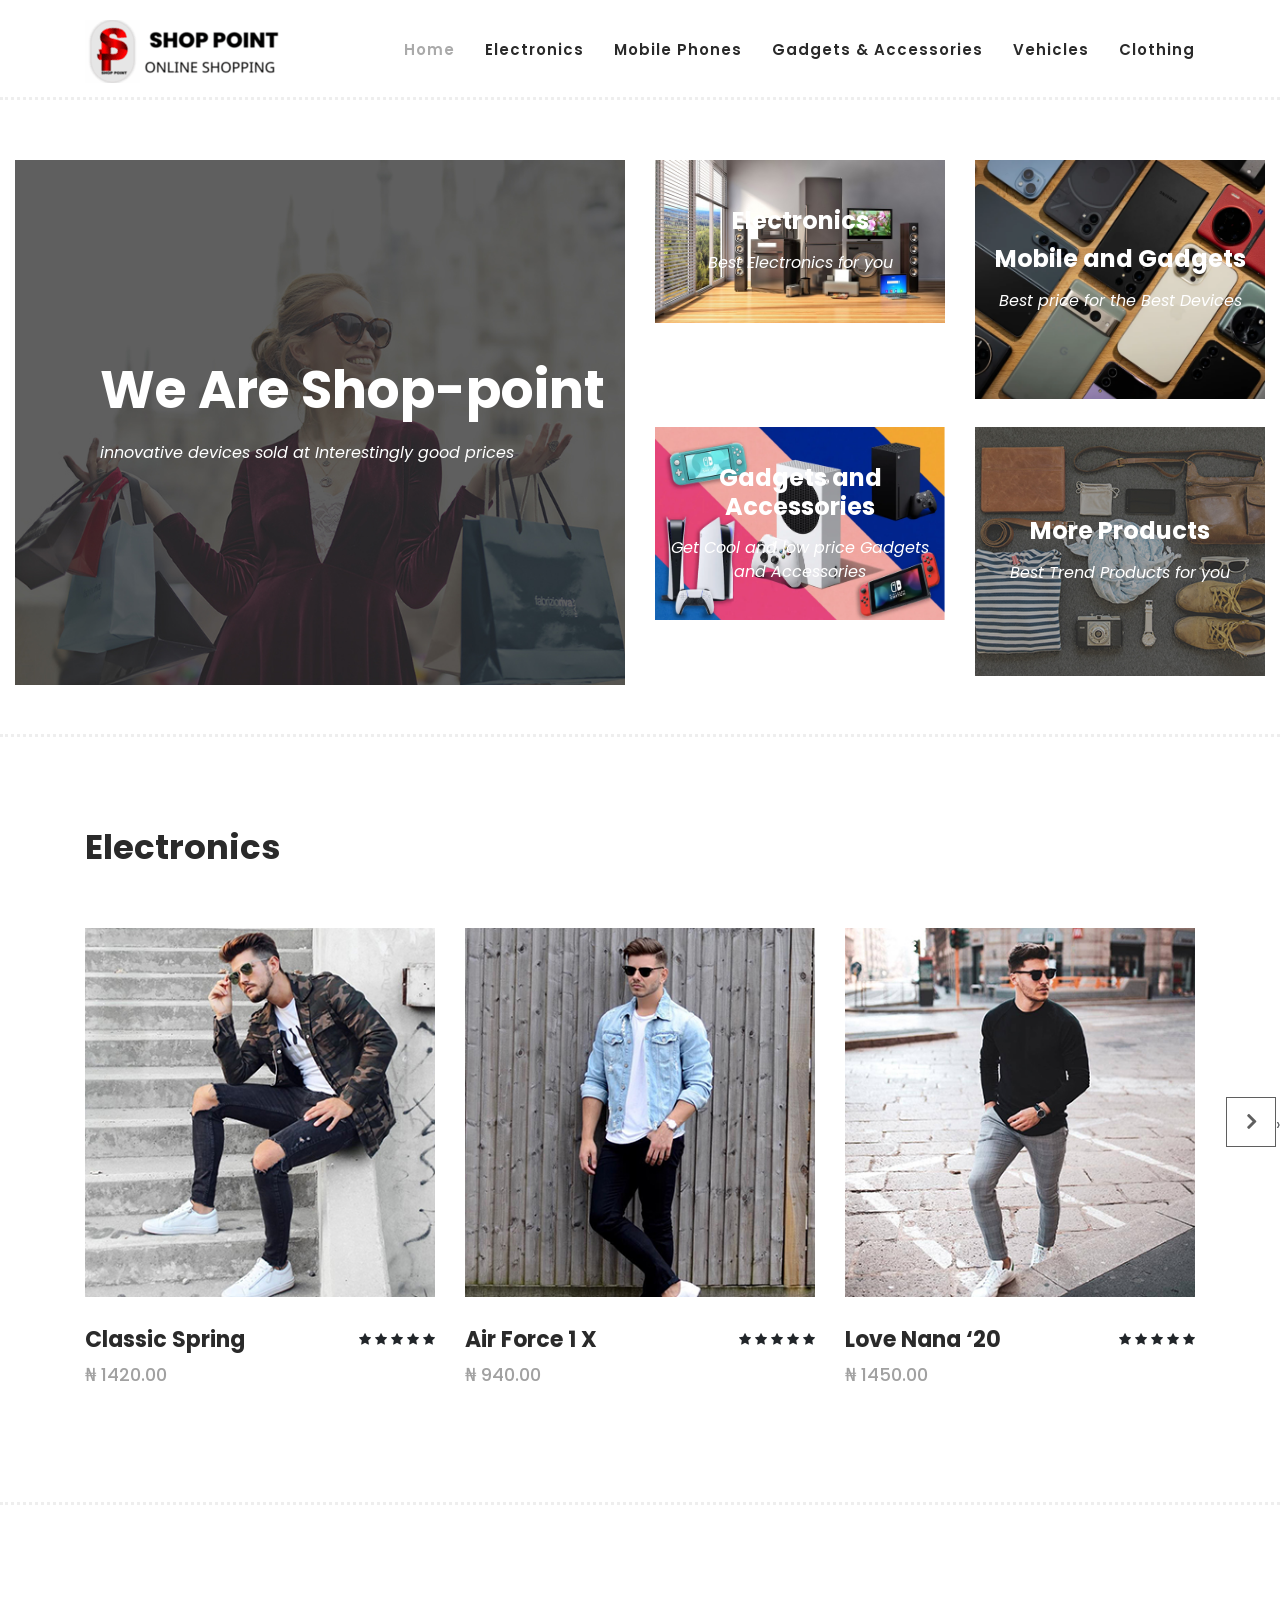
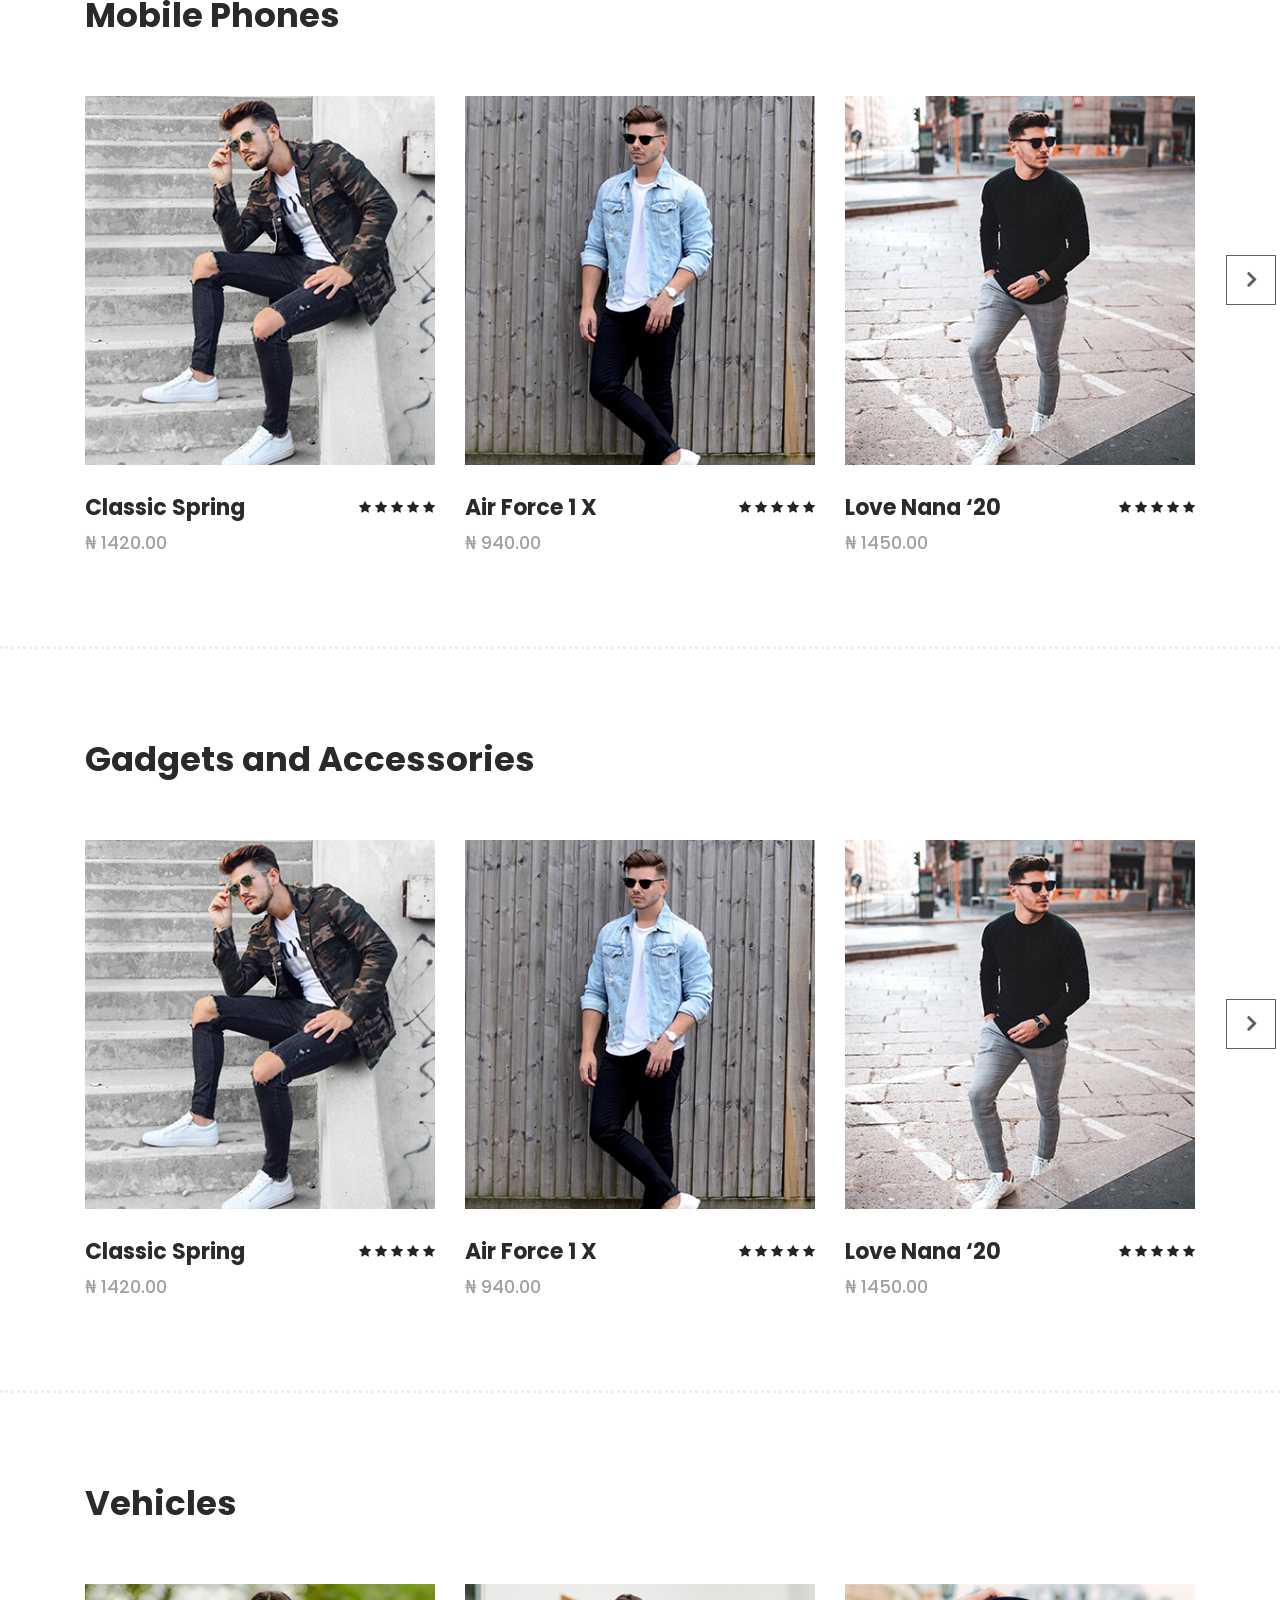
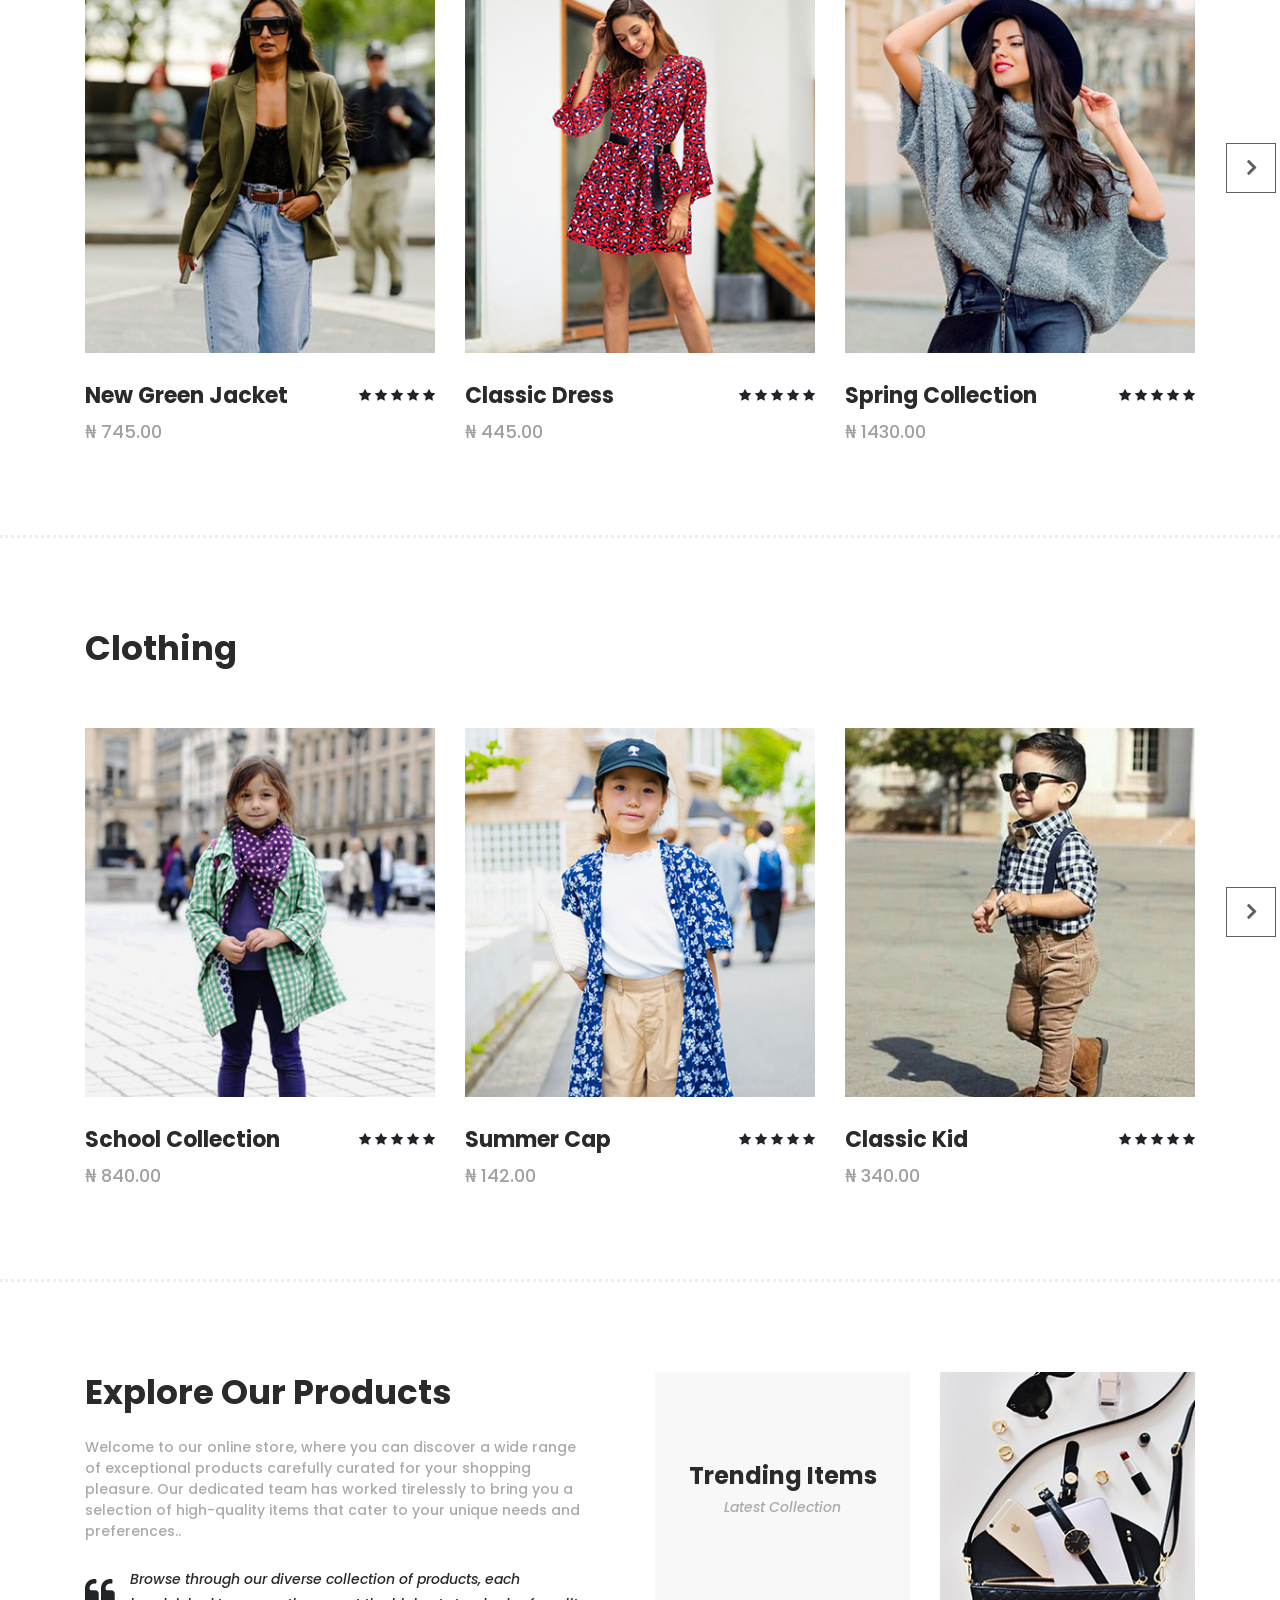
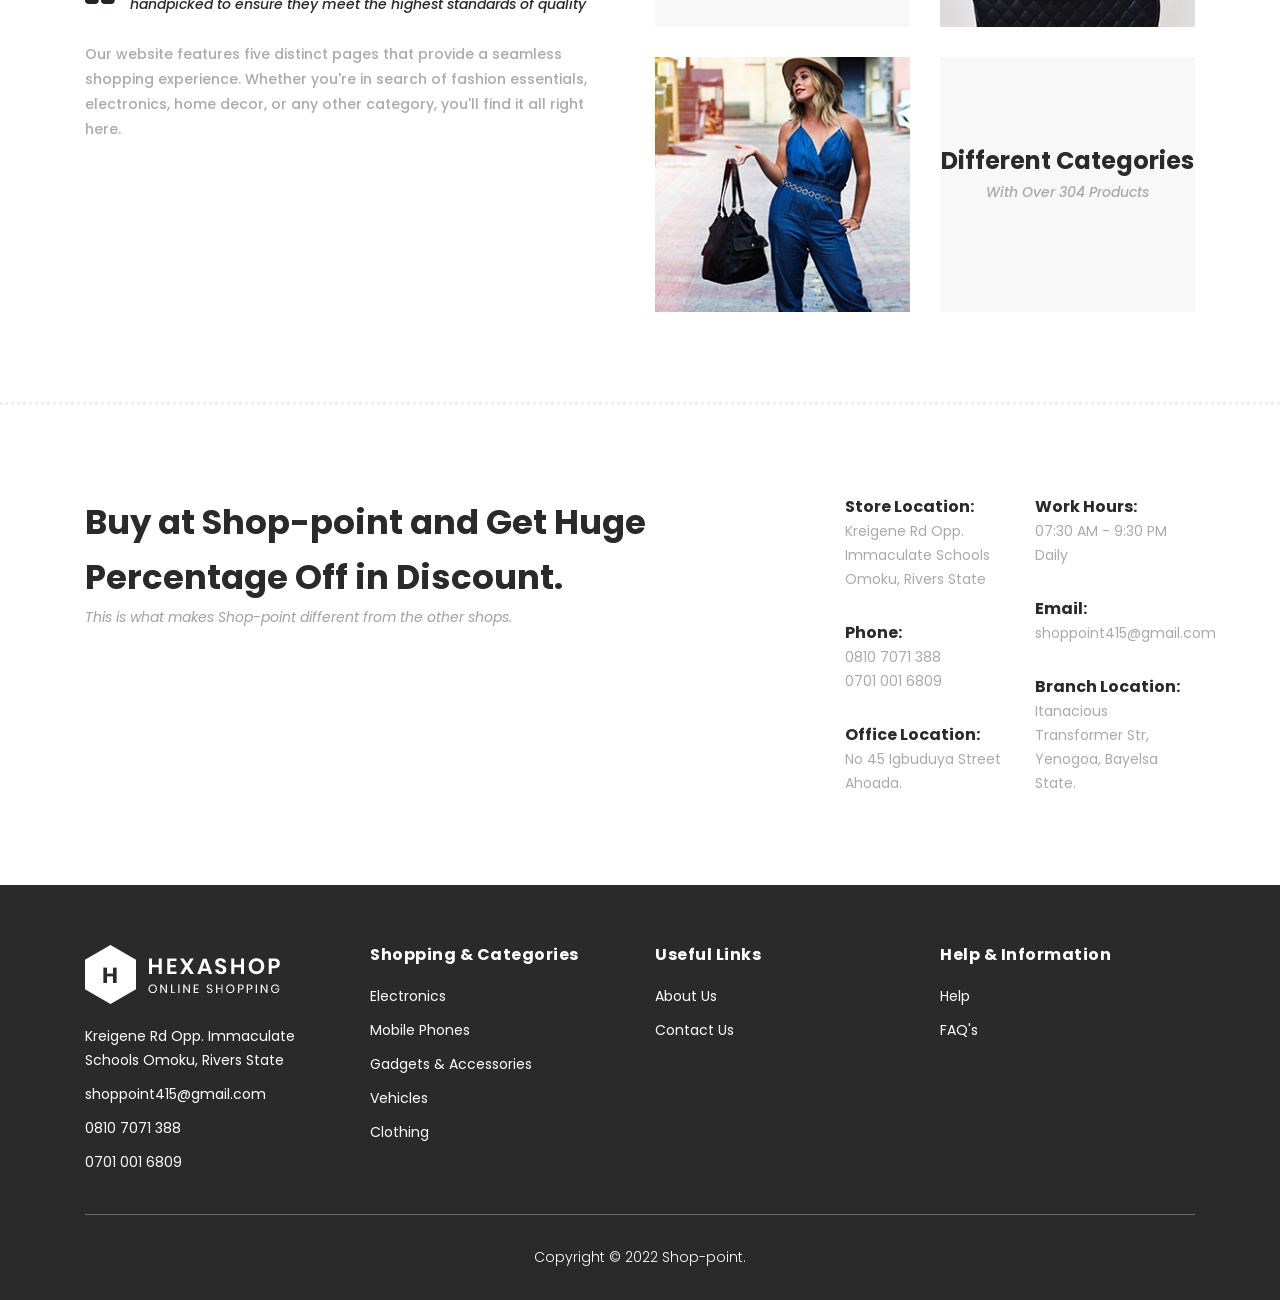
==== commit e59dde1c: "big pictures" ====
--- a/index.html
+++ b/index.html
@@ -919,11 +919,13 @@
 								<ul>
 									<li>
 										Store Location:<br /><span
-											>Sunny Isles Beach, FL 33160, United States</span
+											>Kreigene Rd Opp. Immaculate Schools Omoku, Rivers State</span
 										>
 									</li>
-									<li>Phone:<br /><span>010-020-0340</span></li>
-									<li>Office Location:<br /><span>North Miami Beach</span></li>
+									<li>Phone:<br /><span>0810 7071 388 <br> 0701 001 6809</span></li>
+									<li>Office Location:<br /><span>No 45 Igbuduya Street Ahoada.</span></li>
+                                    
+
 								</ul>
 							</div>
 							<div class="col-6">
@@ -931,13 +933,8 @@
 									<li>
 										Work Hours:<br /><span>07:30 AM - 9:30 PM Daily</span>
 									</li>
-									<li>Email:<br /><span>info@company.com</span></li>
-									<li>
-										Social Media:<br /><span
-											><a href="#">Facebook</a>, <a href="#">Instagram</a>,
-											<a href="#">Behance</a>, <a href="#">Linkedin</a></span
-										>
-									</li>
+									<li>Email:<br /><span>shoppoint415@gmail.com</span></li>
+									<li>Branch Location:<br /><span>Itanacious Transformer Str, Yenogoa, Bayelsa State.</span></li>
 								</ul>
 							</div>
 						</div>
@@ -947,6 +944,7 @@
 		</div>
 		<!-- ***** Subscribe Area Ends ***** -->
 
+		
 		<!-- ***** Footer Start ***** -->
 		<footer>
 			<div class="container">
@@ -962,21 +960,23 @@
 							<ul>
 								<li>
 									<a href="#"
-										>16501 Collins Ave, Sunny Isles Beach, FL 33160, United
-										States</a
+										>Kreigene Rd Opp. Immaculate Schools Omoku, Rivers State</a
 									>
 								</li>
-								<li><a href="#">Shop-point@company.com</a></li>
-								<li><a href="#">010-020-0340</a></li>
+								<li><a href="#">shoppoint415@gmail.com</a></li>
+								<li><a href="#">0810 7071 388</a></li>
+								<li><a href="#">0701 001 6809</a></li>
 							</ul>
 						</div>
 					</div>
 					<div class="col-lg-3">
 						<h4>Shopping &amp; Categories</h4>
 						<ul>
-							<li><a href="#">Men’s Shopping</a></li>
-							<li><a href="#">Women’s Shopping</a></li>
-							<li><a href="#">Kid's Shopping</a></li>
+							<li><a href="#">Electronics</a></li>
+							<li><a href="#">Mobile Phones</a></li>
+							<li><a href="#">Gadgets & Accessories</a></li>
+							<li><a href="#">Vehicles</a></li>
+							<li><a href="#">Clothing</a></li>
 						</ul>
 					</div>
 					<div class="col-lg-3">
@@ -995,14 +995,13 @@
 					</div>
 					<div class="col-lg-12">
 						<div class="under-footer">
-							<p>
-								Copyright © 2022 Shop-point.
-							</p>
-                        </div>
+							<p>Copyright © 2022 Shop-point.</p>
+						</div>
 					</div>
 				</div>
 			</div>
 		</footer>
+
 
 		<!-- jQuery -->
 		<script src="assets/js/jquery-2.1.0.min.js"></script>
--- a/assets/css/templatemo-hexashop.css
+++ b/assets/css/templatemo-hexashop.css
@@ -321,6 +321,8 @@
 .header-area .main-nav .logo {
 	line-height: 100px;
 	color: #fff;
+	height: 50px !important;
+	width: 50px !important;
 	font-size: 28px;
 	font-weight: 700;
 	text-transform: uppercase;
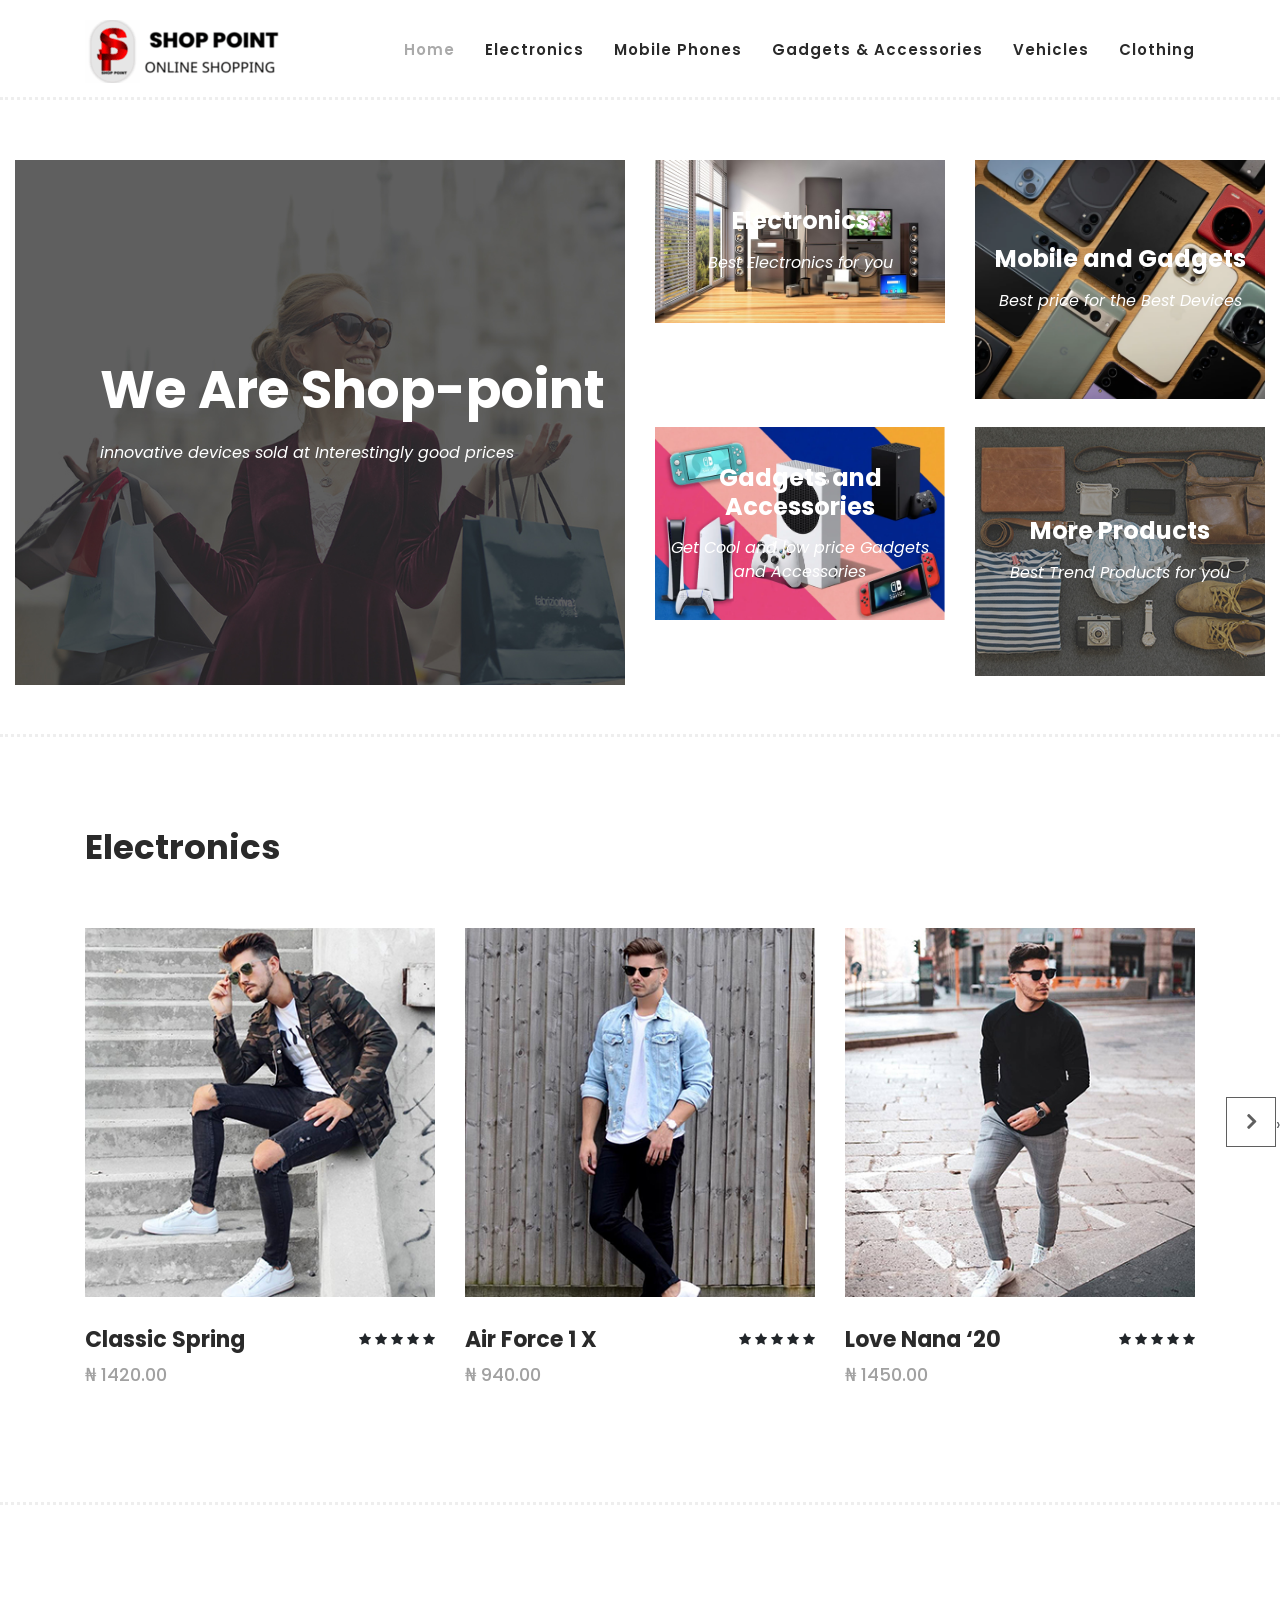
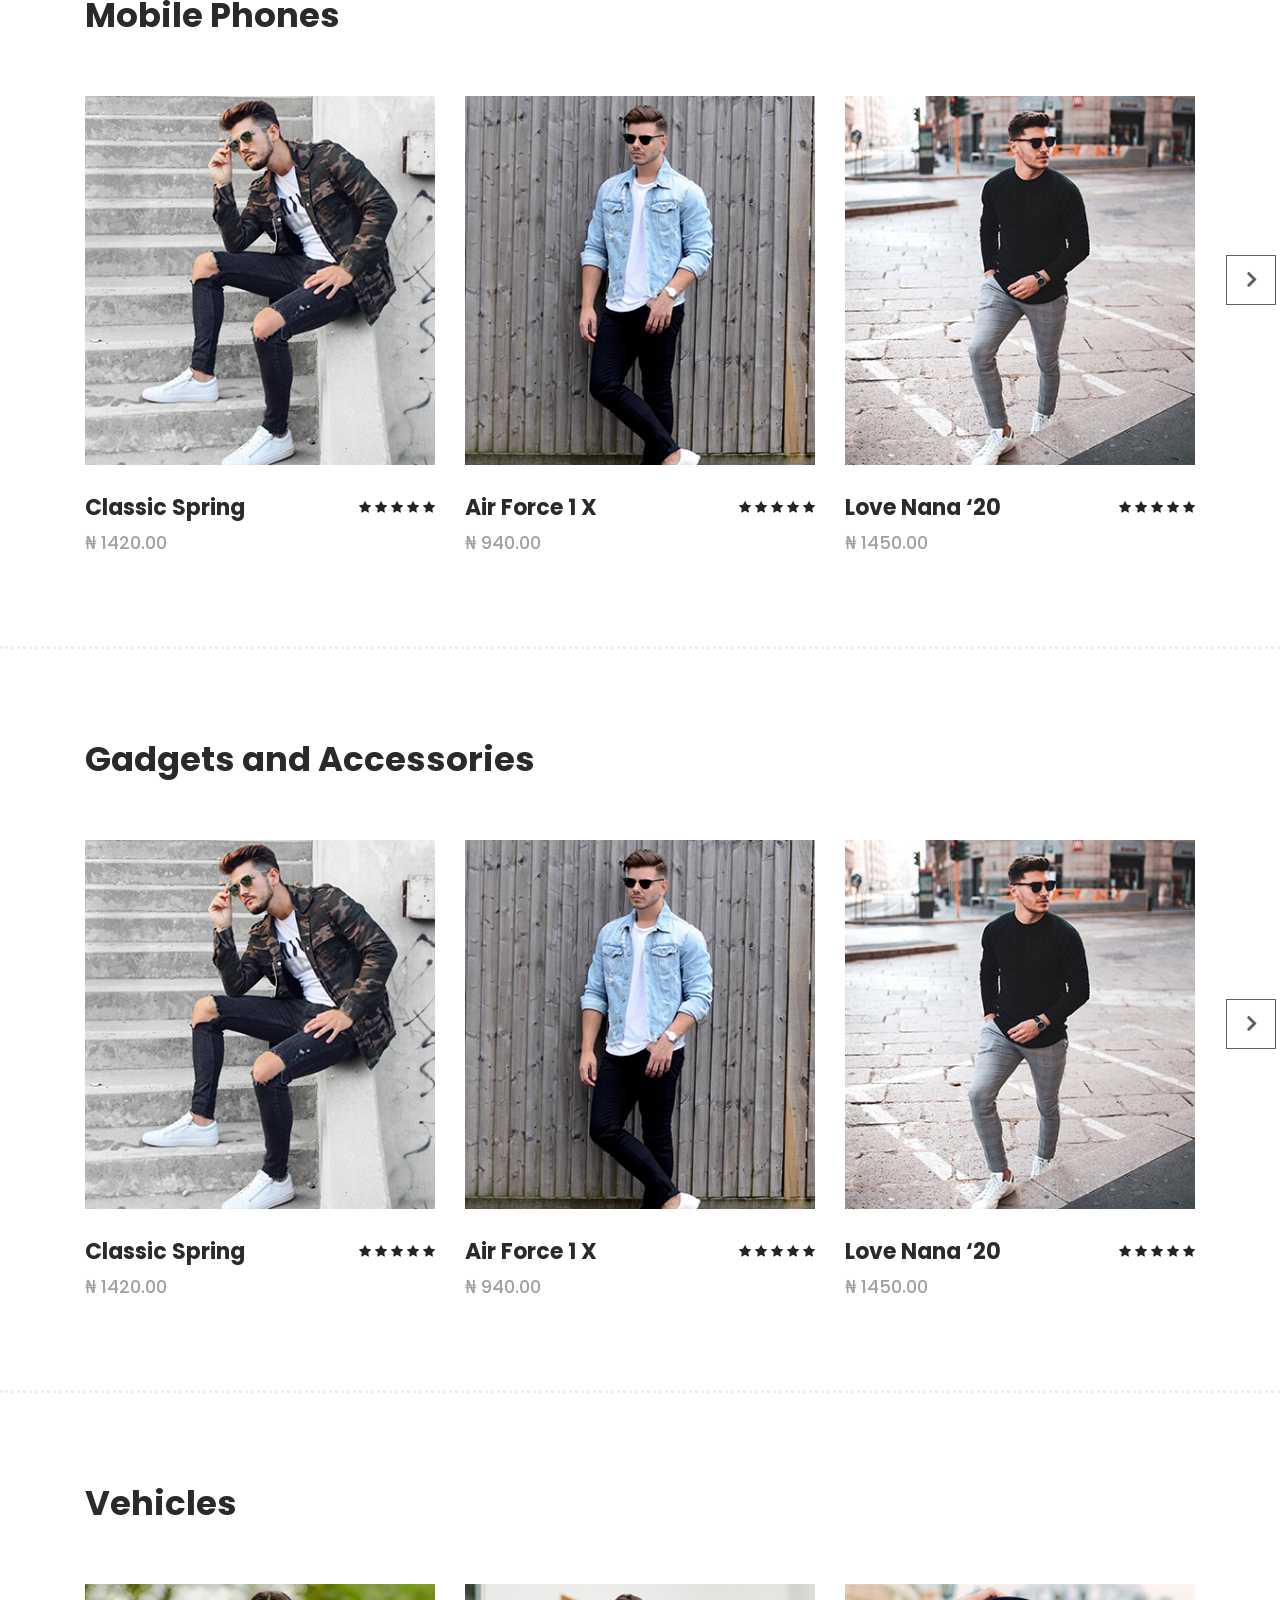
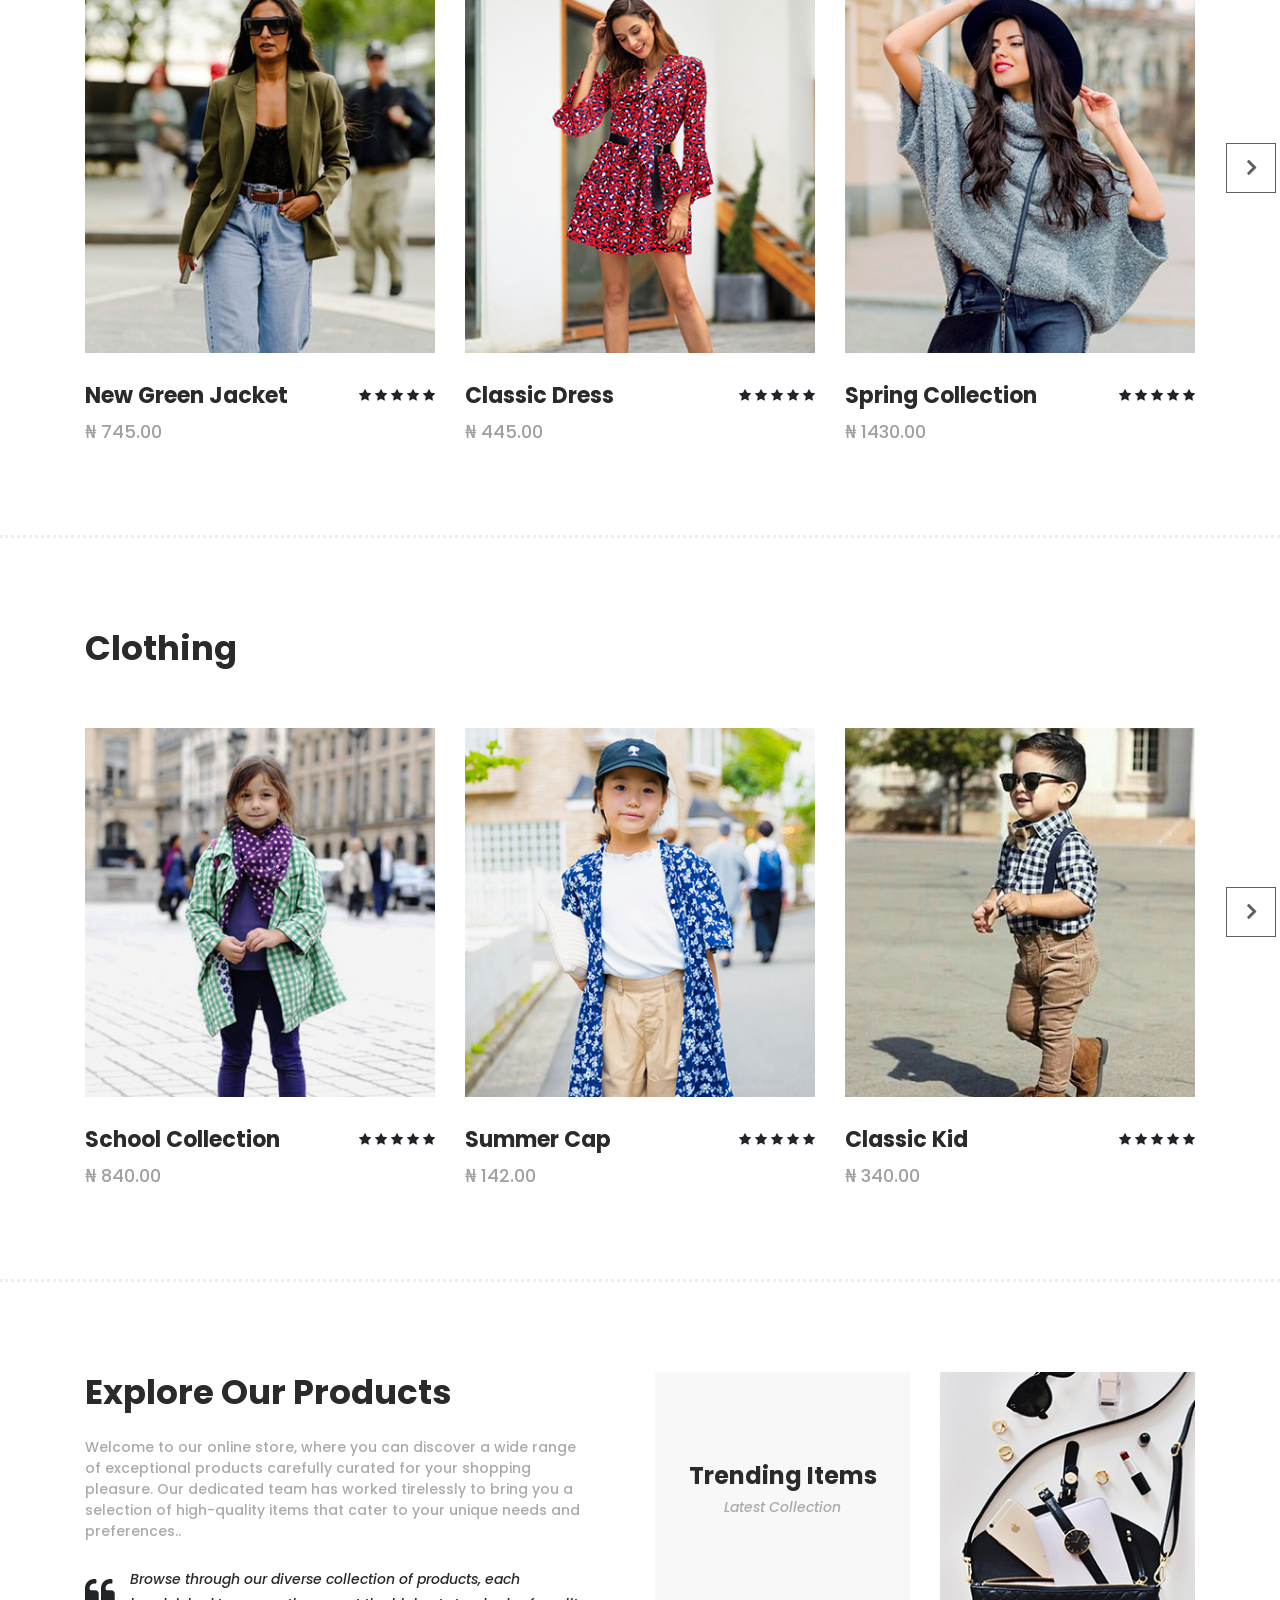
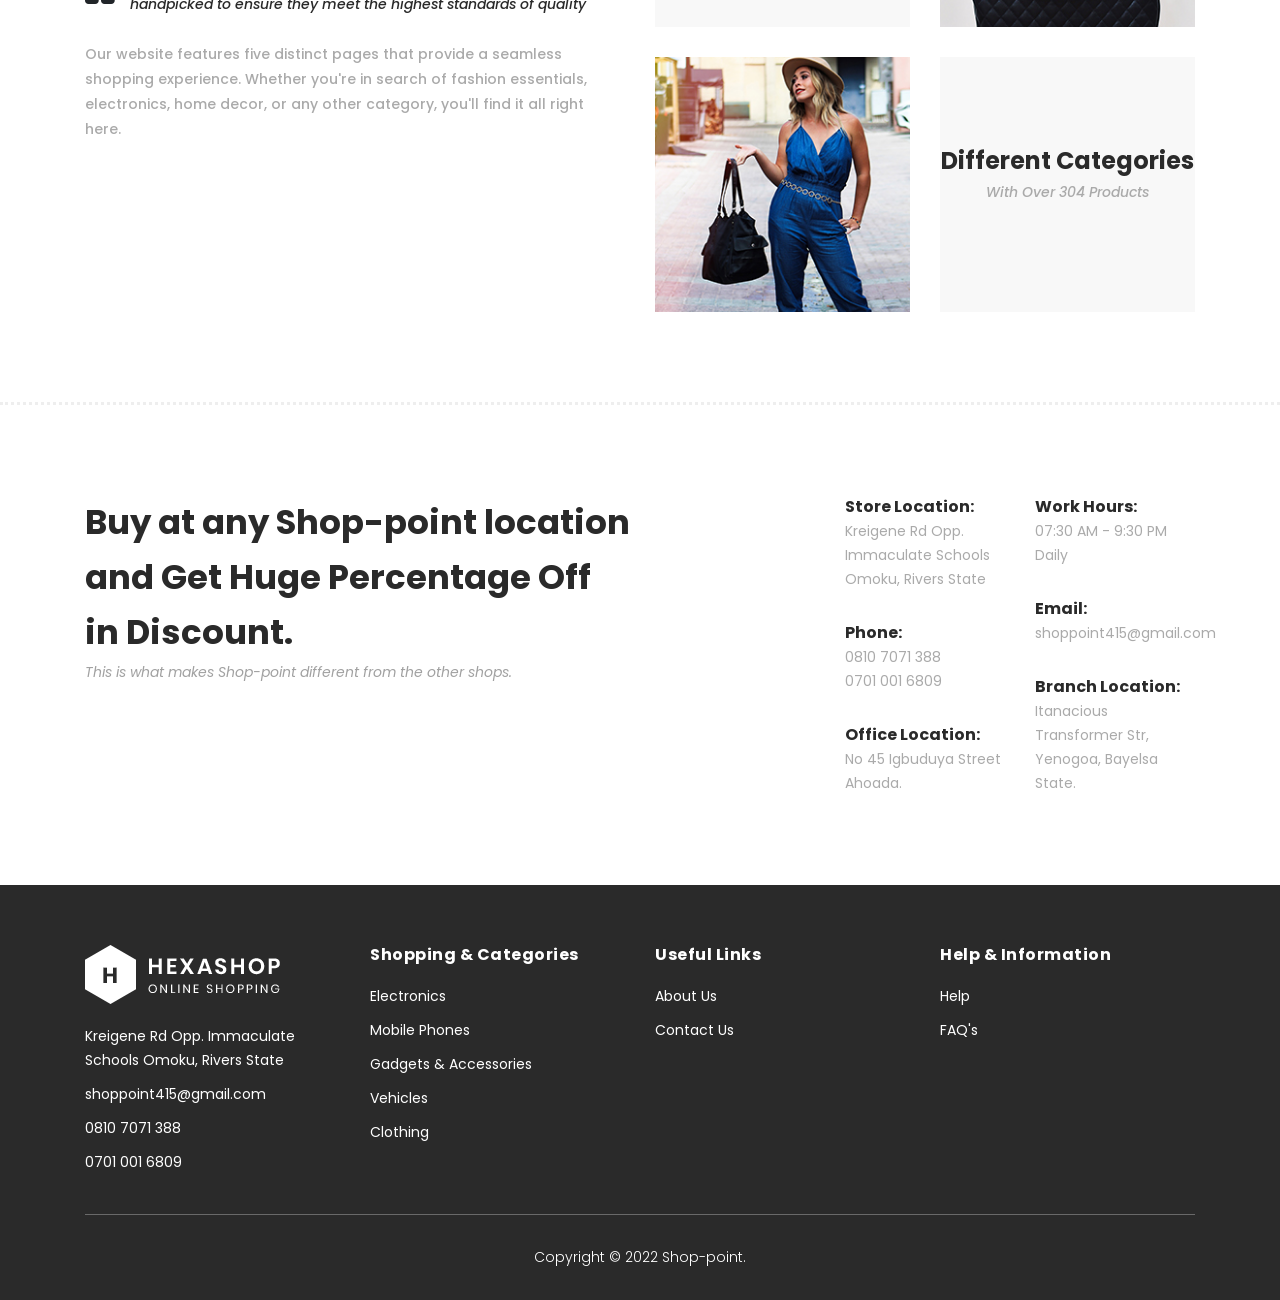
==== commit fef459d5: "footer img" ====
--- a/index.html
+++ b/index.html
@@ -66,16 +66,16 @@
 									<a href="#top" class="active">Home</a>
 								</li>
 								<li class="scroll-to-section">
-									<a href="#men">Electronics</a>
+									<a href="#electronics">Electronics</a>
 								</li>
 								<li class="scroll-to-section">
-									<a href="#women">Mobile Phones</a>
+									<a href="#mobile">Mobile Phones</a>
 								</li>
 								<li class="scroll-to-section">
-									<a href="#women">Gadgets & Accessories</a>
+									<a href="#gadgets">Gadgets & Accessories</a>
 								</li>
-								<li class="scroll-to-section"><a href="#kids">Vehicles</a></li>
-								<li class="scroll-to-section"><a href="#kids">Clothing</a></li>
+								<li class="scroll-to-section"><a href="#vehicles">Vehicles</a></li>
+								<li class="scroll-to-section"><a href="#clothing">Clothing</a></li>
 							</ul>
 							<a class="menu-trigger">
 								<span>Menu</span>
@@ -906,7 +906,7 @@
 				<div class="row">
 					<div class="col-lg-8">
 						<div class="section-heading">
-							<h2>Buy at Shop-point and Get Huge <br>Percentage Off in Discount.</h2>
+							<h2>Buy at any Shop-point location <br> and Get Huge Percentage Off <br> in Discount.</h2>
 							<span
 								>This is what makes Shop-point different from the
 								other shops.</span
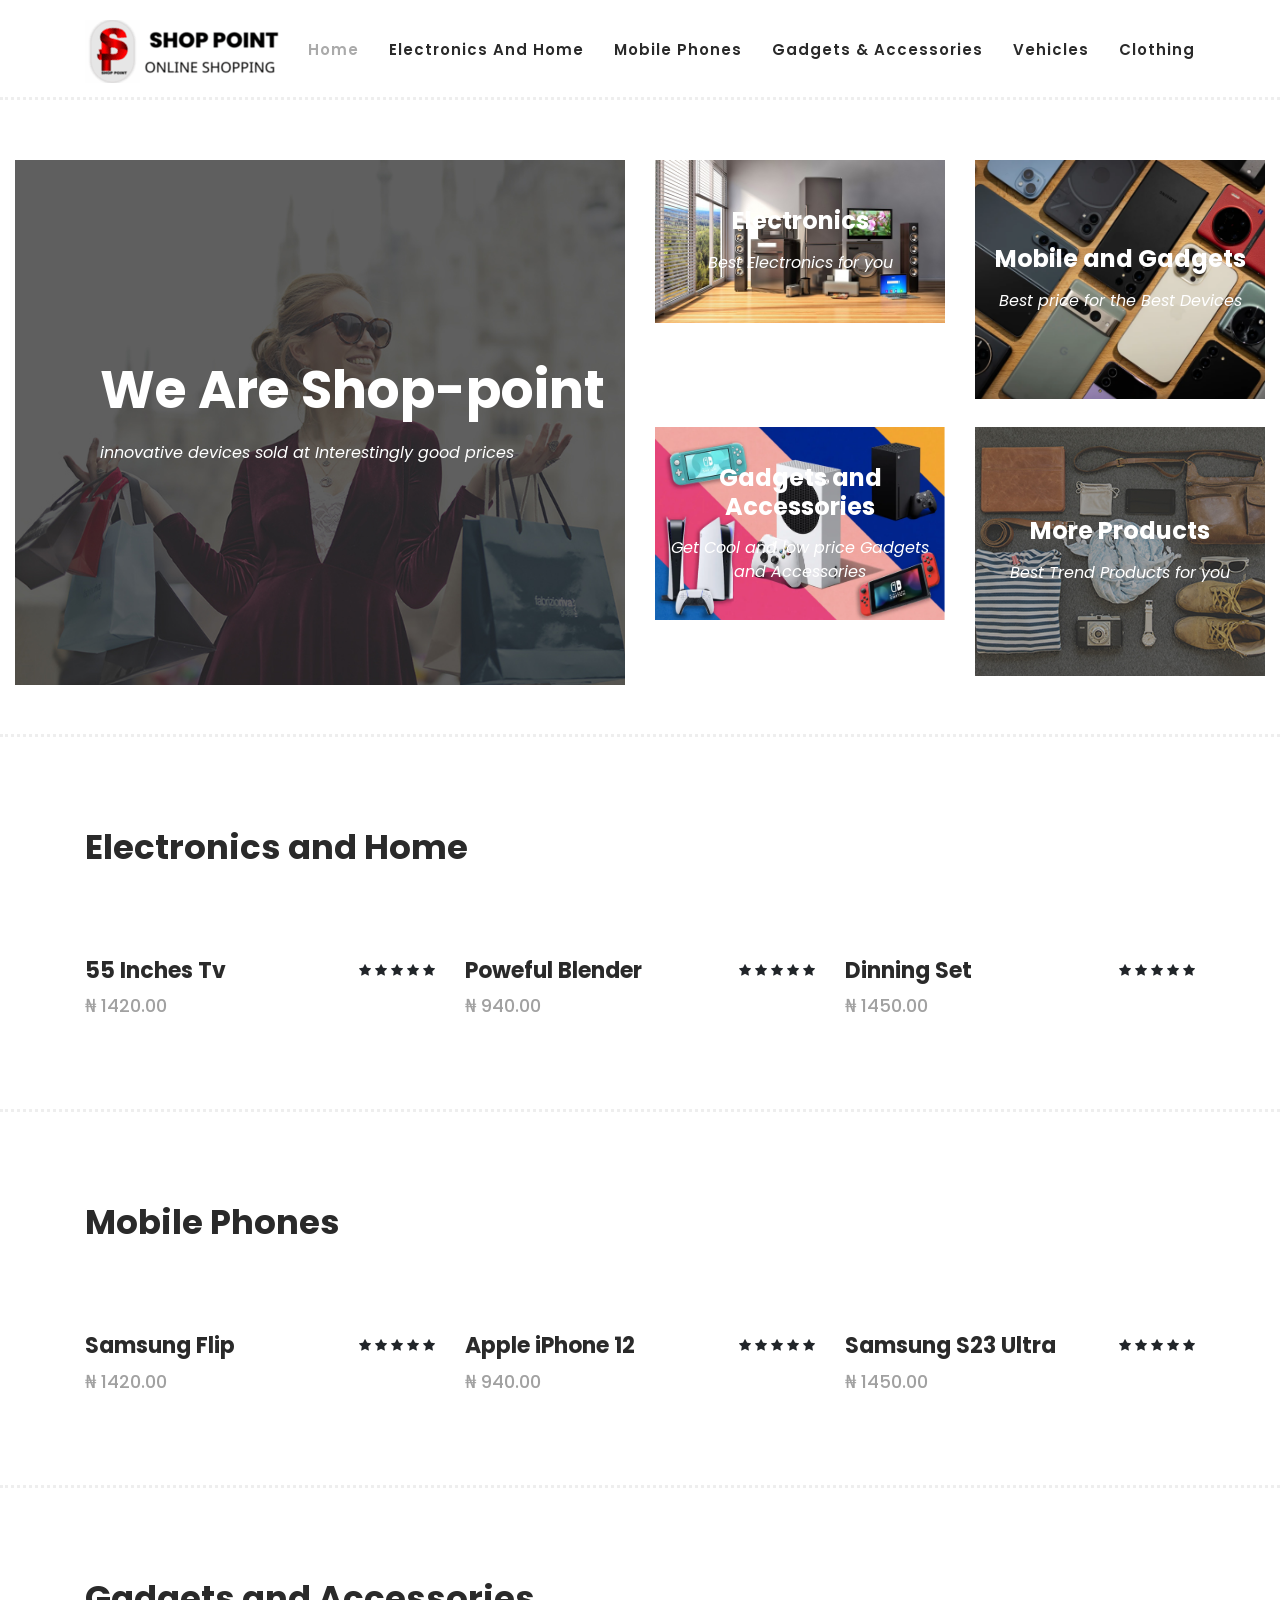
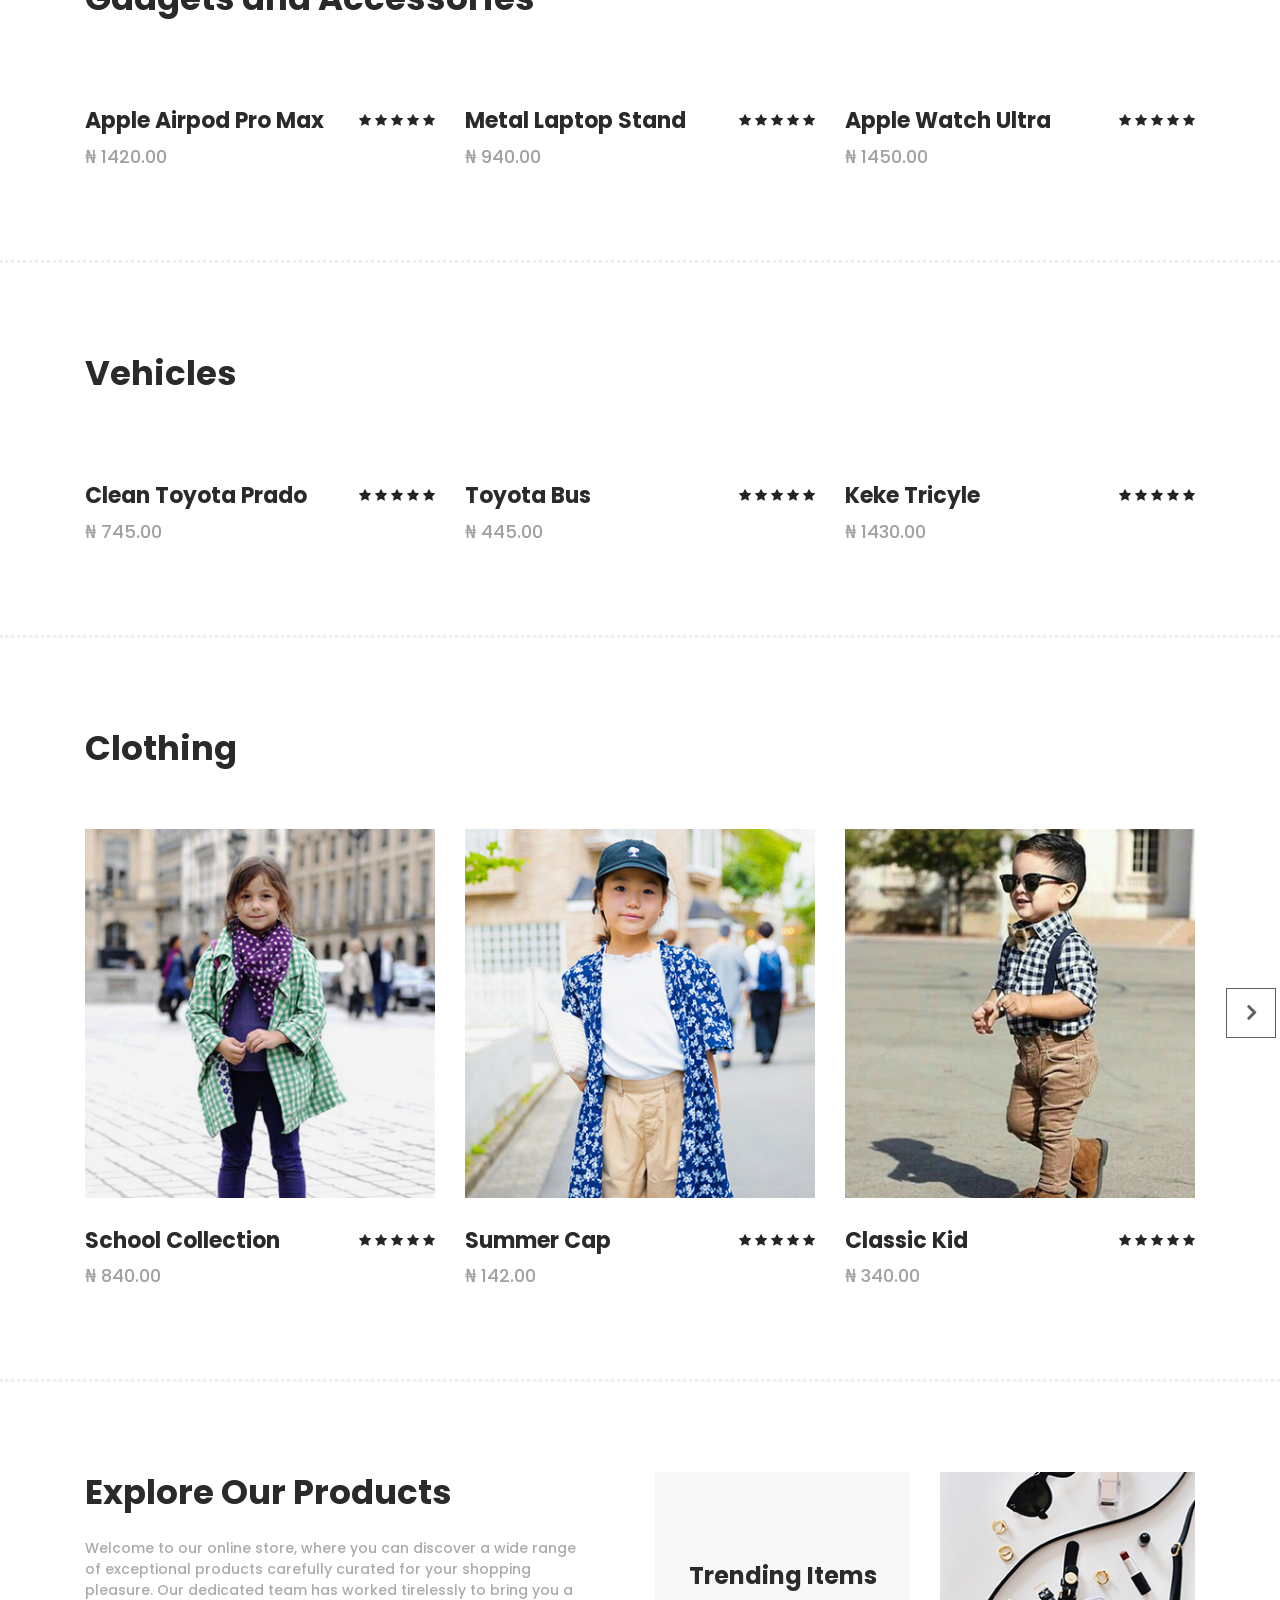
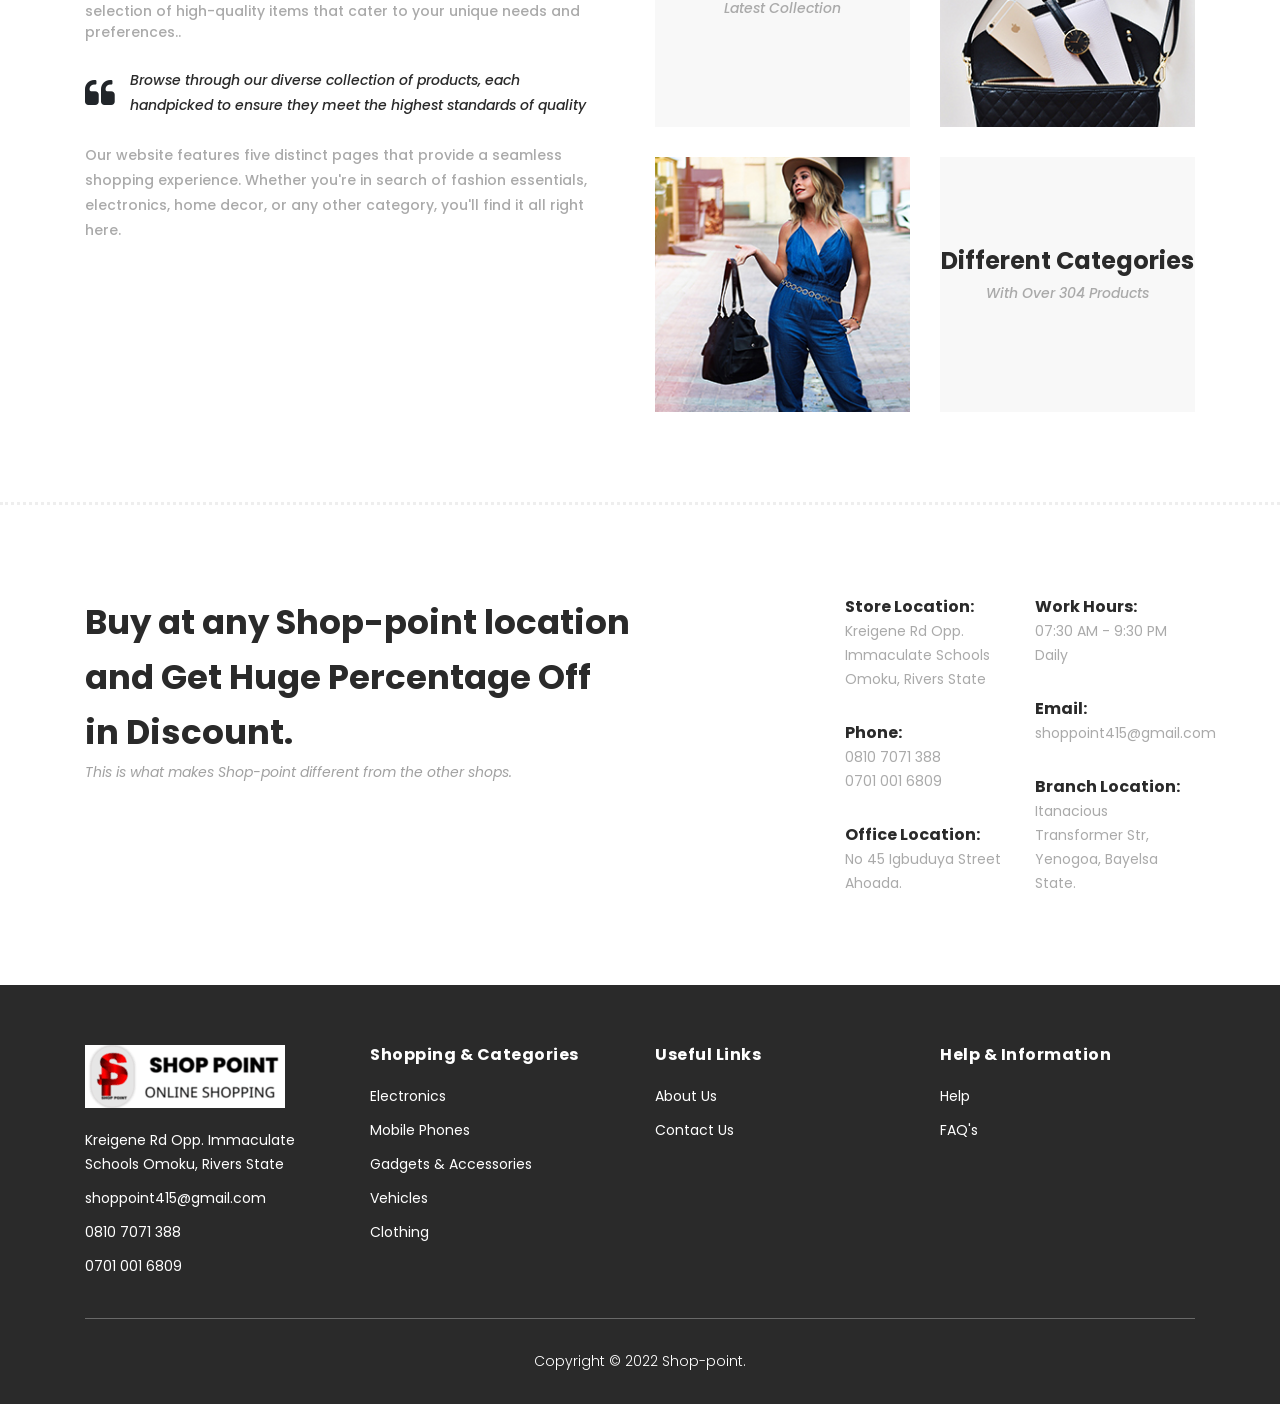
==== commit 05a8d9a5: "images and logo flip" ====
--- a/index.html
+++ b/index.html
@@ -66,7 +66,7 @@
 									<a href="#top" class="active">Home</a>
 								</li>
 								<li class="scroll-to-section">
-									<a href="#electronics">Electronics</a>
+									<a href="#electronics">Electronics and Home</a>
 								</li>
 								<li class="scroll-to-section">
 									<a href="#mobile">Mobile Phones</a>
@@ -208,7 +208,7 @@
 				<div class="row">
 					<div class="col-lg-6">
 						<div class="section-heading">
-							<h2>Electronics</h2>
+							<h2>Electronics and Home</h2>
 						</div>
 					</div>
 				</div>
@@ -230,10 +230,10 @@
 												
 											</ul>
 										</div>
-										<img src="assets/images/men-01.jpg" alt="" />
-									</div>
-									<div class="down-content">
-										<h4>Classic Spring</h4>
+										<img src="https://source.unsplash.com/kAxq92OhMJM" alt="" />
+									</div>
+									<div class="down-content">
+										<h4>55 Inches Tv</h4>
 										<span>&#8358 1420.00</span>
 										<ul class="stars">
 											<li><i class="fa fa-star"></i></li>
@@ -256,10 +256,10 @@
 												
 											</ul>
 										</div>
-										<img src="assets/images/men-02.jpg" alt="" />
-									</div>
-									<div class="down-content">
-										<h4>Air Force 1 X</h4>
+										<img src="https://source.unsplash.com/ZN_86cZrSN0" alt="" />
+									</div>
+									<div class="down-content">
+										<h4>Poweful Blender</h4>
 										<span>&#8358 940.00</span>
 										<ul class="stars">
 											<li><i class="fa fa-star"></i></li>
@@ -282,37 +282,11 @@
 												
 											</ul>
 										</div>
-										<img src="assets/images/men-03.jpg" alt="" />
-									</div>
-									<div class="down-content">
-										<h4>Love Nana ‘20</h4>
+										<img src="https://source.unsplash.com/By-fuW34_O0" alt="" />
+									</div>
+									<div class="down-content">
+										<h4>Dinning Set</h4>
 										<span>&#8358 1450.00</span>
-										<ul class="stars">
-											<li><i class="fa fa-star"></i></li>
-											<li><i class="fa fa-star"></i></li>
-											<li><i class="fa fa-star"></i></li>
-											<li><i class="fa fa-star"></i></li>
-											<li><i class="fa fa-star"></i></li>
-										</ul>
-									</div>
-								</div>
-								<div class="item">
-									<div class="thumb">
-										<div class="hover-content">
-											<ul>
-												<li>
-													<a href="single-product.html"
-														><i class="fa fa-eye"></i
-													></a>
-												</li>
-												
-											</ul>
-										</div>
-										<img src="assets/images/men-01.jpg" alt="" />
-									</div>
-									<div class="down-content">
-										<h4>Classic Spring</h4>
-										<span>&#8358 1420.00</span>
 										<ul class="stars">
 											<li><i class="fa fa-star"></i></li>
 											<li><i class="fa fa-star"></i></li>
@@ -359,10 +333,10 @@
 												
 											</ul>
 										</div>
-										<img src="assets/images/men-01.jpg" alt="" />
-									</div>
-									<div class="down-content">
-										<h4>Classic Spring</h4>
+										<img src="https://source.unsplash.com/uk5FrhKtr7E" alt="" />
+									</div>
+									<div class="down-content">
+										<h4>Samsung Flip</h4>
 										<span>&#8358 1420.00</span>
 										<ul class="stars">
 											<li><i class="fa fa-star"></i></li>
@@ -385,10 +359,10 @@
 												
 											</ul>
 										</div>
-										<img src="assets/images/men-02.jpg" alt="" />
-									</div>
-									<div class="down-content">
-										<h4>Air Force 1 X</h4>
+										<img src="https://source.unsplash.com/YixWSz9TK7M" alt="" />
+									</div>
+									<div class="down-content">
+										<h4>Apple iPhone 12</h4>
 										<span>&#8358 940.00</span>
 										<ul class="stars">
 											<li><i class="fa fa-star"></i></li>
@@ -411,10 +385,10 @@
 												
 											</ul>
 										</div>
-										<img src="assets/images/men-03.jpg" alt="" />
-									</div>
-									<div class="down-content">
-										<h4>Love Nana ‘20</h4>
+										<img src="https://source.unsplash.com/3g5Qv-0Hyko" alt="" />
+									</div>
+									<div class="down-content">
+										<h4>Samsung S23 Ultra</h4>
 										<span>&#8358 1450.00</span>
 										<ul class="stars">
 											<li><i class="fa fa-star"></i></li>
@@ -425,31 +399,7 @@
 										</ul>
 									</div>
 								</div>
-								<div class="item">
-									<div class="thumb">
-										<div class="hover-content">
-											<ul>
-												<li>
-													<a href="single-product.html"
-														><i class="fa fa-eye"></i
-													></a>
-												</li>
-												
-											</ul>
-										</div>
-										<img src="assets/images/men-01.jpg" alt="" />
-									</div>
-									<div class="down-content">
-										<h4>Classic Spring</h4>
-										<span>&#8358 1420.00</span>
-										<ul class="stars">
-											<li><i class="fa fa-star"></i></li>
-											<li><i class="fa fa-star"></i></li>
-											<li><i class="fa fa-star"></i></li>
-											<li><i class="fa fa-star"></i></li>
-											<li><i class="fa fa-star"></i></li>
-										</ul>
-									</div>
+
 								</div>
 							</div>
 						</div>
@@ -488,10 +438,10 @@
 												
 											</ul>
 										</div>
-										<img src="assets/images/men-01.jpg" alt="" />
-									</div>
-									<div class="down-content">
-										<h4>Classic Spring</h4>
+										<img src="https://source.unsplash.com/P7KF3cTRKcE" alt="" />
+									</div>
+									<div class="down-content">
+										<h4>Apple Airpod Pro Max</h4>
 										<span>&#8358 1420.00</span>
 										<ul class="stars">
 											<li><i class="fa fa-star"></i></li>
@@ -514,10 +464,10 @@
 												
 											</ul>
 										</div>
-										<img src="assets/images/men-02.jpg" alt="" />
-									</div>
-									<div class="down-content">
-										<h4>Air Force 1 X</h4>
+										<img src="https://source.unsplash.com/iTUZ7VcJI8M" alt="" />
+									</div>
+									<div class="down-content">
+										<h4>Metal Laptop Stand</h4>
 										<span>&#8358 940.00</span>
 										<ul class="stars">
 											<li><i class="fa fa-star"></i></li>
@@ -540,10 +490,10 @@
 												
 											</ul>
 										</div>
-										<img src="assets/images/men-03.jpg" alt="" />
-									</div>
-									<div class="down-content">
-										<h4>Love Nana ‘20</h4>
+										<img src="https://source.unsplash.com/BNJjDz3tdqA" alt="" />
+									</div>
+									<div class="down-content">
+										<h4>Apple Watch Ultra</h4>
 										<span>&#8358 1450.00</span>
 										<ul class="stars">
 											<li><i class="fa fa-star"></i></li>
@@ -554,33 +504,7 @@
 										</ul>
 									</div>
 								</div>
-								<div class="item">
-									<div class="thumb">
-										<div class="hover-content">
-											<ul>
-												<li>
-													<a href="single-product.html"
-														><i class="fa fa-eye"></i
-													></a>
-												</li>
-												
-											</ul>
-										</div>
-										<img src="assets/images/men-01.jpg" alt="" />
-									</div>
-									<div class="down-content">
-										<h4>Classic Spring</h4>
-										<span>&#8358 1420.00</span>
-										<ul class="stars">
-											<li><i class="fa fa-star"></i></li>
-											<li><i class="fa fa-star"></i></li>
-											<li><i class="fa fa-star"></i></li>
-											<li><i class="fa fa-star"></i></li>
-											<li><i class="fa fa-star"></i></li>
-										</ul>
-									</div>
-								</div>
-							</div>
+</div>
 						</div>
 					</div>
 				</div>
@@ -616,10 +540,10 @@
 												
 											</ul>
 										</div>
-										<img src="assets/images/women-01.jpg" alt="" />
-									</div>
-									<div class="down-content">
-										<h4>New Green Jacket</h4>
+										<img src="https:source.unsplash.com/CyEyJjfgd5A" alt="" />
+									</div>
+									<div class="down-content">
+										<h4>Clean Toyota Prado</h4>
 										<span>&#8358 745.00</span>
 										<ul class="stars">
 											<li><i class="fa fa-star"></i></li>
@@ -642,10 +566,10 @@
 												
 											</ul>
 										</div>
-										<img src="assets/images/women-02.jpg" alt="" />
-									</div>
-									<div class="down-content">
-										<h4>Classic Dress</h4>
+										<img src="https:source.unsplash.com/a-couple-of-vans-parked-next-to-each-other-p73-hMPaYU0" alt="" />
+									</div>
+									<div class="down-content">
+										<h4>Toyota Bus</h4>
 										<span>&#8358 445.00</span>
 										<ul class="stars">
 											<li><i class="fa fa-star"></i></li>
@@ -668,37 +592,11 @@
 												
 											</ul>
 										</div>
-										<img src="assets/images/women-03.jpg" alt="" />
-									</div>
-									<div class="down-content">
-										<h4>Spring Collection</h4>
+										<img src="https://source.unsplash.com/fjefNIs0230" alt="" />
+									</div>
+									<div class="down-content">
+										<h4>Keke Tricyle</h4>
 										<span>&#8358 1430.00</span>
-										<ul class="stars">
-											<li><i class="fa fa-star"></i></li>
-											<li><i class="fa fa-star"></i></li>
-											<li><i class="fa fa-star"></i></li>
-											<li><i class="fa fa-star"></i></li>
-											<li><i class="fa fa-star"></i></li>
-										</ul>
-									</div>
-								</div>
-								<div class="item">
-									<div class="thumb">
-										<div class="hover-content">
-											<ul>
-												<li>
-													<a href="single-product.html"
-														><i class="fa fa-eye"></i
-													></a>
-												</li>
-												
-											</ul>
-										</div>
-										<img src="assets/images/women-01.jpg" alt="" />
-									</div>
-									<div class="down-content">
-										<h4>Classic Spring</h4>
-										<span>&#8358 1420.00</span>
 										<ul class="stars">
 											<li><i class="fa fa-star"></i></li>
 											<li><i class="fa fa-star"></i></li>
@@ -953,7 +851,7 @@
 						<div class="first-item">
 							<div class="logo">
 								<img
-									src="assets/images/white-logo.png"
+									src="assets/images/logo.png"
 									alt="Shop-point ecommerce templatemo"
 								/>
 							</div>
